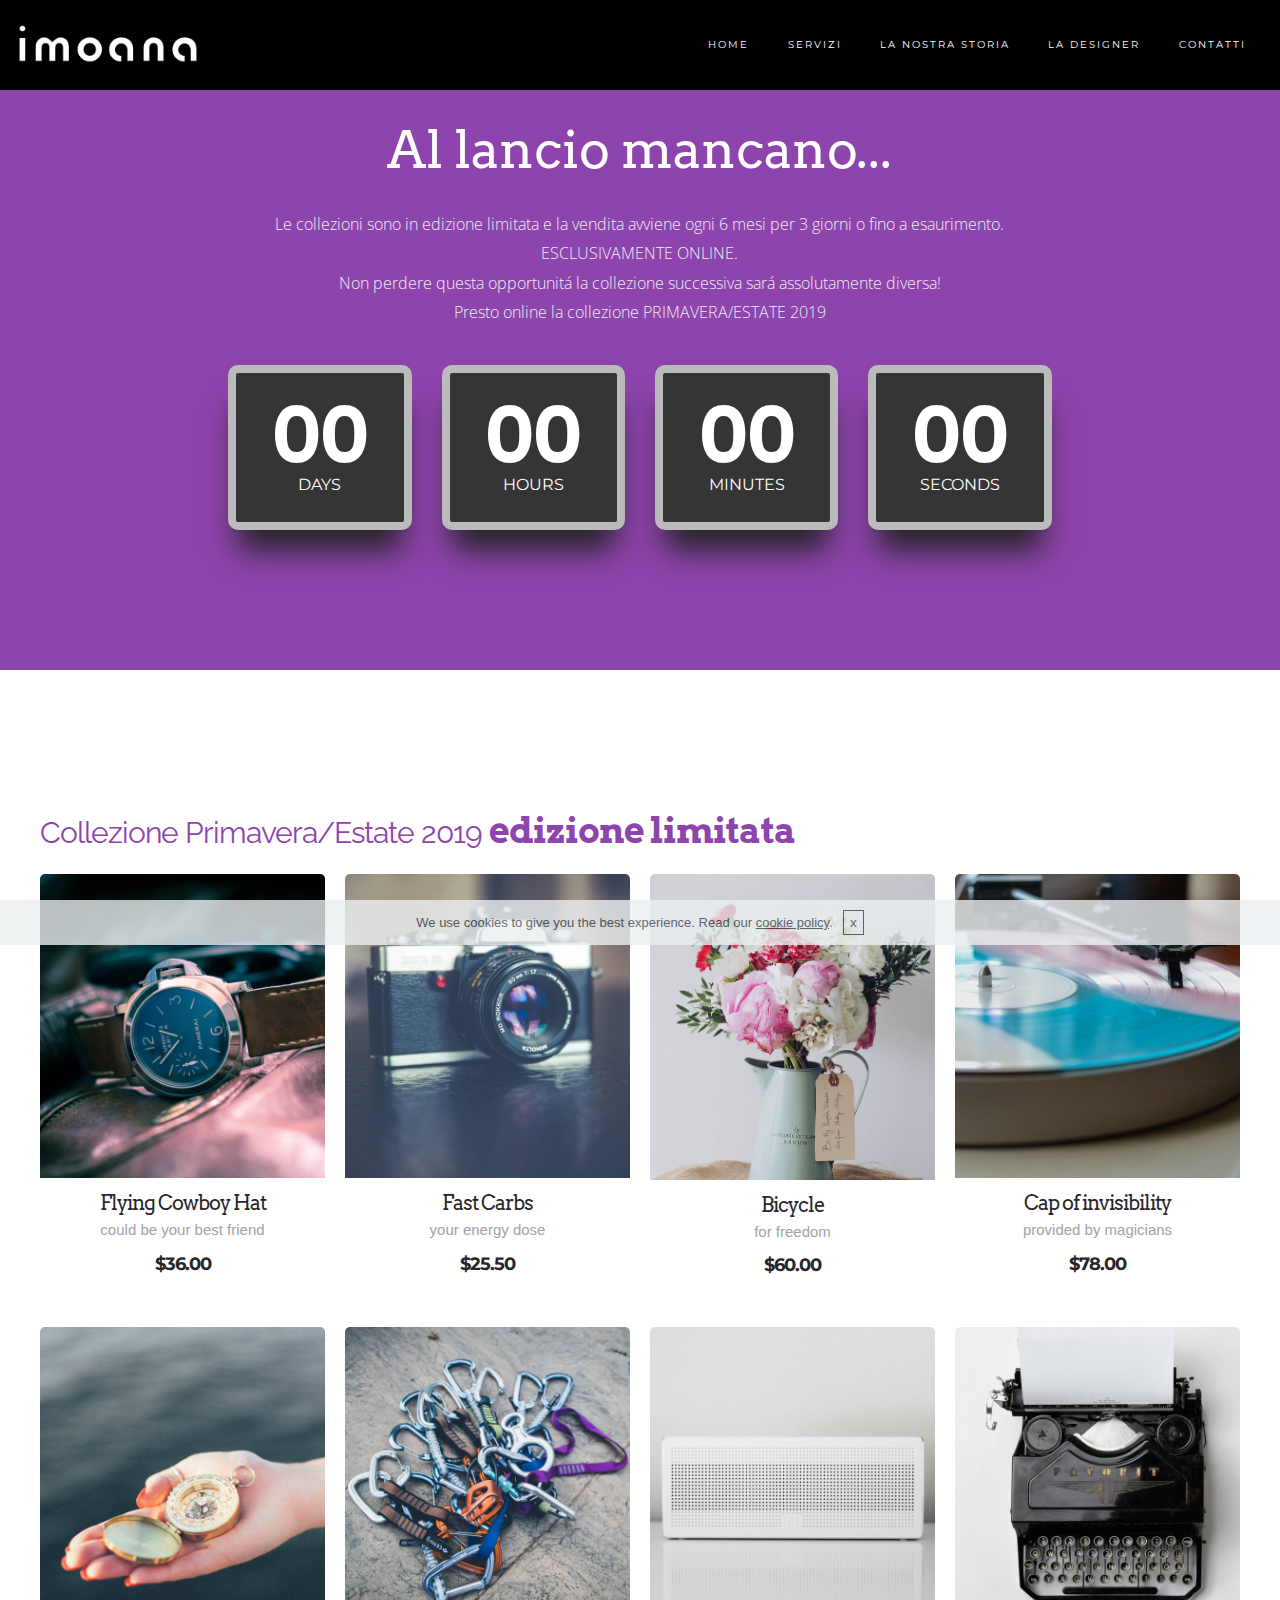
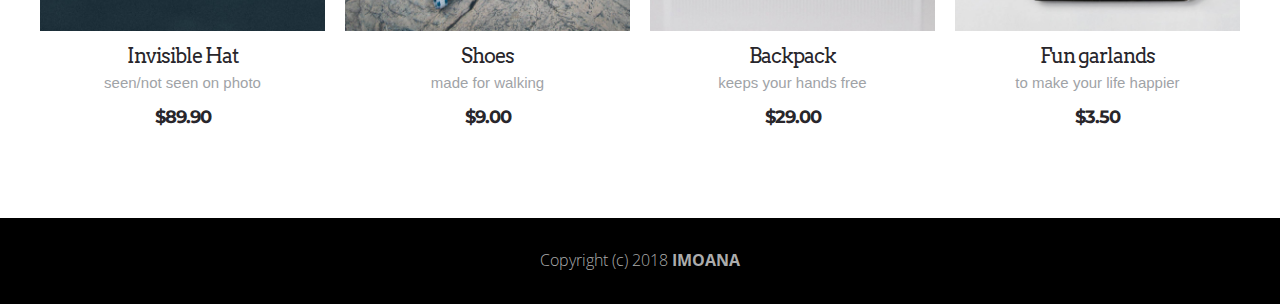
==== page1.html @ 75506bd7 "create github pages" ====
<!DOCTYPE html>
<html >
<head>
  <!-- Site made with Mobirise Website Builder v4.8.1, https://mobirise.com -->
  <meta charset="UTF-8">
  <meta http-equiv="X-UA-Compatible" content="IE=edge">
  <meta name="generator" content="Mobirise v4.8.1, mobirise.com">
  <meta name="viewport" content="width=device-width, initial-scale=1, minimum-scale=1">
  <link rel="shortcut icon" href="assets/images/19555008-1080884602012969-957214897737760657-n-128x128.png" type="image/x-icon">
  <meta name="description" content="">
  <title>Collezione</title>
  <link rel="stylesheet" href="https://fonts.googleapis.com/css?family=Montserrat:400,700">
  <link rel="stylesheet" href="https://fonts.googleapis.com/css?family=Open+Sans:400,400i,700,700i">
  <link rel="stylesheet" href="assets/et-line-font-plugin/style.css">
  <link rel="stylesheet" href="https://fonts.googleapis.com/css?family=Arvo:400,400i,700,700i">
  <link rel="stylesheet" href="assets/bootstrap-material-design-font/css/material.css">
  <link rel="stylesheet" href="assets/tether/tether.min.css">
  <link rel="stylesheet" href="assets/bootstrap/css/bootstrap.min.css">
  <link rel="stylesheet" href="assets/soundcloud-plugin/style.css">
  <link rel="stylesheet" href="assets/dropdown/css/style.css">
  <link rel="stylesheet" href="assets/colorm-icons/style.css">
  <link rel="stylesheet" href="assets/animate.css/animate.min.css">
  <link rel="stylesheet" href="assets/socicon/css/socicon.min.css">
  <link rel="stylesheet" href="assets/theme/css/style.css">
  <link rel="stylesheet" href="assets/mobirise/css/mbr-additional.css" type="text/css">
  
  
  
</head>
<body>
  <section class="menu1" id="menu-18" data-rv-view="40">

    <nav class="navbar navbar-dropdown navbar-fixed-top">
        <div class="container-fluid">

            <div class="mbr-table">
                <div class="mbr-table-cell">

                    <div class="navbar-brand">
                        <a href="index.html" class="navbar-logo"><img src="assets/images/19555008-1080884602012969-957214897737760657-n-476x128.png" alt="Mobirise"></a>
                        
                    </div>

                </div>
                <div class="mbr-table-cell">

                    <button class="navbar-toggler pull-xs-right hidden-md-up" type="button" data-toggle="collapse" data-target="#exCollapsingNavbar">
                        <span class="hamburger-icon"></span>
                    </button>

                    <ul class="nav-dropdown collapse pull-xs-right nav navbar-nav navbar-toggleable-sm" id="exCollapsingNavbar"><li class="nav-item"><a class="nav-link link" href="index.html"></a></li><li class="nav-item"><a class="nav-link link" href="index.html"></a></li><li class="nav-item"><a class="nav-link link" href="#top">HOME</a></li><li class="nav-item"><a class="nav-link link" href="index.html#features14-p">SERVIZI</a></li><li class="nav-item"><a class="nav-link link" href="index.html#features7-v">LA NOSTRA STORIA</a></li><li class="nav-item"><a class="nav-link link" href="index.html">LA DESIGNER</a></li><li class="nav-item"><a class="nav-link link" href="index.html">CONTATTI</a></li></ul>
                    <button hidden="" class="navbar-toggler navbar-close" type="button" data-toggle="collapse" data-target="#exCollapsingNavbar">
                        <span class="close-icon"></span>
                    </button>

                </div>
            </div>

        </div>
    </nav>

</section>

<section class="mbr-section countdown1 mbr-after-navbar" id="countdown1-1h" data-rv-view="37" style="background-color: rgb(142, 68, 173); padding-top: 120px; padding-bottom: 120px;">

    

    <div class="container-fluid">
        <div class="row">

            <div class="col-xs-12 col-lg-10 col-lg-offset-1">
                <h3 class="mbr-section-title display-4">Al lancio mancano...</h3>
                <p class="mbr-section-text lead">Le collezioni sono in edizione limitata e la vendita avviene ogni 6 mesi per 3 giorni o fino a esaurimento.<br>ESCLUSIVAMENTE ONLINE.<br>Non perdere questa opportunitá la collezione successiva sará assolutamente diversa!<br>Presto online la collezione PRIMAVERA/ESTATE 2019</p>
            </div>

            <div class="col-xs-12 col-lg-10 col-lg-offset-1 col-xl-8 col-xl-offset-2 text-xs-center">

                <div class="countdown" data-end="2018/09/30"></div>

            </div>

        </div>        
    </div>
</section>

<section class="mbr-gallery mbr-section shop1" id="shop1-1g" data-rv-view="44" style="background-color: rgb(255, 255, 255); padding-top: 9rem; padding-bottom: 3rem;">
    <!-- Gallery -->
    <div class="col-md-9 clearfix" style="width: 100%;">
      <h3 class="shop-title"><span style="font-weight: normal;">Collezione Primavera/Estate 2019&nbsp;</span>edizione limitata<br></h3>
      <div class="sort-buttons" style="display: none;">
          <div class="filter-by-d"><a class="btn btn-primary">Default sorting</a></div>
          <div class="filter-by-pu"><a class="btn btn-primary disableSortButton">Price: low to high</a></div>
          <div class="filter-by-pd"><a class="btn btn-primary disableSortButton">Price: high to low</a></div>
      </div>
    </div>
    <div class="col-md-12">
        <div class="col-md-9" style="width: 100%;">
          <div class="mbr-gallery-row">
                  <div>
                      <div class="shop-items">
                          <div class="mbr-gallery-item mbr-gallery-item__mobirise3" data-tags="Awesome" data-seller="true" price="36.00">
                              <div class="galleryItem" href="#lb-shop1-1g" data-slide-to="0" data-toggle="modal">
                              <div class="item_overlay"></div>
                                  <div class="img_wraper">
                                    <img src="assets/images/shop1.jpg" alt="" title="">
                                  </div>
                                  <span class="onsale" style="display: none;">SALE 50% OFF</span>
                                  <div class="sidebar_wraper">
                                      <h4 class="item-title">Flying Cowboy Hat</h4>
                                      <h5 class="item-subtitle">could be your best friend</h5>
                                      <div class="stars_wraper" style="display: none;">
                                          <img class="stars" src="assets/images/4.png" data-stars="file:///C:/Users/naomi/AppData/Local/Mobirise.com/Mobirise/naomimoda94_0040hotmail_002eit/addons/colorm/components/_images/shop/4.png" alt="" title="">
                                      </div>
                                      <div class="price-block">
                                          <span class="shop-item-price">$36.00</span>
                                      </div>
                                      <div class="card-description">Beware! It can fly away. We make no guarantees.<br><br><ul><li>Lightweight textured fabric</li> <li>Rounded v-neckline</li> <li>Pom pom trims</li> <li>Regular fit – true to size</li></ul> <br>Duis auctor hendrerit nisi, at lacinia ex vulputate quis. Suspendisse convallis iaculis tortor, quis mattis lectus rutrum a.<br><br> Product code: <strong>367DDF5p</strong></div>
                                      <div class="mbr-section-btn item-button" style="text-align: center;"><a href="https://mobirise.com/" class="btn btn-primary btn-primary-outline" style="position: relative; display: inline-block;">Buy now!</a></div>
                                  </div>
                              </div>
                          </div><div class="mbr-gallery-item mbr-gallery-item__mobirise3" data-tags="Wonderful" data-seller="false" price="25.50">
                              <div class="galleryItem" href="#lb-shop1-1g" data-slide-to="1" data-toggle="modal">
                              <div class="item_overlay"></div>
                                  <div class="img_wraper">
                                    <img src="assets/images/shop2.jpg" alt="" title="">
                                  </div>
                                  <span class="onsale" style="display: none;">SALE 50% OFF</span>
                                  <div class="sidebar_wraper">
                                      <h4 class="item-title">Fast Carbs</h4>
                                      <h5 class="item-subtitle">your energy dose</h5>
                                      <div class="stars_wraper" style="display: none;">
                                          <img class="stars" src="assets/images/2.png" data-stars="file:///C:/Users/naomi/AppData/Local/Mobirise.com/Mobirise/naomimoda94_0040hotmail_002eit/addons/colorm/components/_images/shop/2.png" alt="" title="">
                                      </div>
                                      <div class="price-block">
                                          <span class="shop-item-price">$25.50</span>
                                      </div>
                                      <div class="card-description">There are contraindications.<br><br><ul><li>Lightweight textured fabric</li> <li>Rounded v-neckline</li> <li>Pom pom trims</li> <li>Regular fit – true to size</li></ul> <br>Duis auctor hendrerit nisi, at lacinia ex vulputate quis. Suspendisse convallis iaculis tortor, quis mattis lectus rutrum a.<br><br> Product code: <strong>34567F5p</strong></div>
                                      <div class="mbr-section-btn item-button" style="text-align: center;"><a href="https://mobirise.com/" class="btn btn-primary btn-primary-outline" style="position: relative; display: inline-block;">Buy now!</a></div>
                                  </div>
                              </div>
                          </div><div class="mbr-gallery-item mbr-gallery-item__mobirise3" data-tags="Creative" data-seller="false" price="60.00">
                              <div class="galleryItem" href="#lb-shop1-1g" data-slide-to="2" data-toggle="modal">
                              <div class="item_overlay"></div>
                                  <div class="img_wraper">
                                    <img src="assets/images/shop3.jpg" alt="" title="">
                                  </div>
                                  <span class="onsale" style="display: none;">SALE 50% OFF</span>
                                  <div class="sidebar_wraper">
                                      <h4 class="item-title">Bicycle</h4>
                                      <h5 class="item-subtitle">for freedom</h5>
                                      <div class="stars_wraper" style="display: none;">
                                          <img class="stars" src="assets/images/3.png" data-stars="file:///C:/Users/naomi/AppData/Local/Mobirise.com/Mobirise/naomimoda94_0040hotmail_002eit/addons/colorm/components/_images/shop/3.png" alt="" title="">
                                      </div>
                                      <div class="price-block">
                                          <span class="shop-item-price">$60.00</span>
                                      </div>
                                      <div class="card-description">Some cool bicycle.<br><br><ul><li>Lightweight textured fabric</li> <li>Rounded v-neckline</li> <li>Pom pom trims</li> <li>Regular fit – true to size</li></ul> <br>Duis auctor hendrerit nisi, at lacinia ex vulputate quis. Suspendisse convallis iaculis tortor, quis mattis lectus rutrum a.<br><br> Product code: <strong>3476DF5p</strong></div>
                                      <div class="mbr-section-btn item-button" style="text-align: center;"><a href="https://mobirise.com/" class="btn btn-primary btn-primary-outline" style="position: relative; display: inline-block;">Buy now!</a></div>
                                  </div>
                              </div>
                          </div><div class="mbr-gallery-item mbr-gallery-item__mobirise3" data-tags="Creative" data-seller="false" price="78.00">
                              <div class="galleryItem" href="#lb-shop1-1g" data-slide-to="3" data-toggle="modal">
                              <div class="item_overlay"></div>
                                  <div class="img_wraper">
                                    <img src="assets/images/shop4.jpg" alt="" title="">
                                  </div>
                                  <span class="onsale" style="display: none;">SALE 50% OFF</span>
                                  <div class="sidebar_wraper">
                                      <h4 class="item-title">Cap of invisibility</h4>
                                      <h5 class="item-subtitle">provided by magicians</h5>
                                      <div class="stars_wraper" style="display: none;">
                                          <img class="stars" src="assets/images/5.png" data-stars="file:///C:/Users/naomi/AppData/Local/Mobirise.com/Mobirise/naomimoda94_0040hotmail_002eit/addons/colorm/components/_images/shop/5.png" alt="" title="">
                                      </div>
                                      <div class="price-block">
                                          <span class="shop-item-price">$78.00</span>
                                      </div>
                                      <div class="card-description">You should believe it works, otherwise there is no magic!<br><br><ul><li>Lightweight textured fabric</li> <li>Rounded v-neckline</li> <li>Pom pom trims</li> <li>Regular fit – true to size</li></ul> <br>Duis auctor hendrerit nisi, at lacinia ex vulputate quis. Suspendisse convallis iaculis tortor, quis mattis lectus rutrum a.<br><br> Product code: <strong>3478DF5p</strong></div>
                                      <div class="mbr-section-btn item-button" style="text-align: center;"><a href="https://mobirise.com/" class="btn btn-primary btn-primary-outline" style="position: relative; display: inline-block;">Buy now!</a></div>
                                  </div>
                              </div>
                          </div><div class="mbr-gallery-item mbr-gallery-item__mobirise3" data-tags="Creative" data-seller="true" price="89.90">
                              <div class="galleryItem" href="#lb-shop1-1g" data-slide-to="4" data-toggle="modal">
                              <div class="item_overlay"></div>
                                  <div class="img_wraper">
                                    <img src="assets/images/shop5.jpg" alt="" title="">
                                  </div>
                                  <span class="onsale" style="display: none;">SALE 50% OFF</span>
                                  <div class="sidebar_wraper">
                                      <h4 class="item-title">Invisible Hat</h4>
                                      <h5 class="item-subtitle">seen/not seen on photo</h5>
                                      <div class="stars_wraper" style="display: none;">
                                          <img class="stars" src="assets/images/3.png" data-stars="file:///C:/Users/naomi/AppData/Local/Mobirise.com/Mobirise/naomimoda94_0040hotmail_002eit/addons/colorm/components/_images/shop/3.png" alt="" title="">
                                      </div>
                                      <div class="price-block">
                                          <span class="shop-item-price">$89.90</span>
                                      </div>
                                      <div class="card-description">Has no weight! Try not to lose it.<br><br><ul><li>Lightweight textured fabric</li> <li>Rounded v-neckline</li> <li>Pom pom trims</li> <li>Regular fit – true to size</li></ul> <br>Duis auctor hendrerit nisi, at lacinia ex vulputate quis. Suspendisse convallis iaculis tortor, quis mattis lectus rutrum a.<br><br> Product code: <strong>34GFDF5p</strong></div>
                                      <div class="mbr-section-btn item-button" style="text-align: center;"><a href="https://mobirise.com/" class="btn btn-primary btn-primary-outline btn-primary-outline" style="position: relative; display: inline-block;">Buy now!</a></div>
                                  </div>
                              </div>
                          </div><div class="mbr-gallery-item mbr-gallery-item__mobirise3" data-tags="Wonderful" data-seller="false" price="9.00">
                              <div class="galleryItem" href="#lb-shop1-1g" data-slide-to="5" data-toggle="modal">
                              <div class="item_overlay"></div>
                                  <div class="img_wraper">
                                    <img src="assets/images/shop6.jpg" alt="" title="">
                                  </div>
                                  <span class="onsale" style="display: none;">SALE 50% OFF</span>
                                  <div class="sidebar_wraper">
                                      <h4 class="item-title">Shoes</h4>
                                      <h5 class="item-subtitle">made for walking</h5>
                                      <div class="stars_wraper" style="display: none;">
                                          <img class="stars" src="assets/images/1.png" data-stars="file:///C:/Users/naomi/AppData/Local/Mobirise.com/Mobirise/naomimoda94_0040hotmail_002eit/addons/colorm/components/_images/shop/1.png" alt="" title="">
                                      </div>
                                      <div class="price-block">
                                          <span class="shop-item-price">$9.00</span>
                                      </div>
                                      <div class="card-description">Casual shoes (contact us for sizing)<br><br><ul><li>Lightweight textured fabric</li> <li>Rounded v-neckline</li> <li>Pom pom trims</li> <li>Regular fit – true to size</li></ul> <br>Duis auctor hendrerit nisi, at lacinia ex vulputate quis. Suspendisse convallis iaculis tortor, quis mattis lectus rutrum a.<br><br> Product code: <strong>385DDF5p</strong></div>
                                      <div class="mbr-section-btn item-button" style="text-align: center;"><a href="https://mobirise.com/" class="btn btn-primary btn-primary-outline" style="position: relative; display: inline-block;">Buy now!</a></div>
                                  </div>
                              </div>
                          </div><div class="mbr-gallery-item mbr-gallery-item__mobirise3" data-tags="Creative" data-seller="false" price="29.00">
                              <div class="galleryItem" href="#lb-shop1-1g" data-slide-to="6" data-toggle="modal">
                              <div class="item_overlay"></div>
                                  <div class="img_wraper">
                                    <img src="assets/images/shop7.jpg" alt="" title="">
                                  </div>
                                  <span class="onsale" style="display: none;">SALE 50% OFF</span>
                                  <div class="sidebar_wraper">
                                      <h4 class="item-title">Backpack</h4>
                                      <h5 class="item-subtitle">keeps your hands free</h5>
                                      <div class="stars_wraper" style="display: none;">
                                          <img class="stars" src="assets/images/3.png" data-stars="file:///C:/Users/naomi/AppData/Local/Mobirise.com/Mobirise/naomimoda94_0040hotmail_002eit/addons/colorm/components/_images/shop/3.png" alt="" title="">
                                      </div>
                                      <div class="price-block">
                                          <span class="shop-item-price">$29.00</span>
                                      </div>
                                      <div class="card-description">Seen on photo. Check our gallery for more photos.<br><br><ul><li>Lightweight textured fabric</li> <li>Rounded v-neckline</li> <li>Pom pom trims</li> <li>Regular fit – true to size</li></ul> <br>Duis auctor hendrerit nisi, at lacinia ex vulputate quis. Suspendisse convallis iaculis tortor, quis mattis lectus rutrum a.<br><br> Product code: <strong>340DDF5p</strong></div>
                                      <div class="mbr-section-btn item-button" style="text-align: center;"><a href="https://mobirise.com/" class="btn btn-primary btn-primary-outline" style="position: relative; display: inline-block;">Buy now!</a></div>
                                  </div>
                              </div>
                          </div><div class="mbr-gallery-item mbr-gallery-item__mobirise3" data-tags="Creative" data-seller="false" price="3.50">
                              <div class="galleryItem" href="#lb-shop1-1g" data-slide-to="7" data-toggle="modal">
                              <div class="item_overlay"></div>
                                  <div class="img_wraper">
                                    <img src="assets/images/shop8.jpg" alt="" title="">
                                  </div>
                                  <span class="onsale" style="display: none;">SALE 50% OFF</span>
                                  <div class="sidebar_wraper">
                                      <h4 class="item-title">Fun garlands</h4>
                                      <h5 class="item-subtitle">to make your life happier</h5>
                                      <div class="stars_wraper" style="display: none;">
                                          <img class="stars" src="assets/images/4.png" data-stars="file:///C:/Users/naomi/AppData/Local/Mobirise.com/Mobirise/naomimoda94_0040hotmail_002eit/addons/colorm/components/_images/shop/4.png" alt="" title="">
                                      </div>
                                      <div class="price-block">
                                          <span class="shop-item-price">$3.50</span>
                                      </div>
                                      <div class="card-description">Hand-made! So they may differ.<br><br><ul><li>Lightweight textured fabric</li> <li>Rounded v-neckline</li> <li>Pom pom trims</li> <li>Regular fit – true to size</li></ul> <br>Duis auctor hendrerit nisi, at lacinia ex vulputate quis. Suspendisse convallis iaculis tortor, quis mattis lectus rutrum a.<br><br> Product code: <strong>34556F5p</strong></div>
                                      <div class="mbr-section-btn item-button" style="text-align: center;"><a href="https://mobirise.com/" class="btn btn-primary btn-primary-outline" style="position: relative; display: inline-block;">Buy now!</a></div>
                                  </div>
                              </div>
                          </div>
                      </div>
                  </div>
                  <div class="clearfix"></div>
          </div>
        </div>
        <div class="col-md-3 sidebar" style="display: none;">
            <div class="sidebar-background"></div>
                
                
                
        </div>
    </div>
    <div class="col-md-3 sidebar"></div>

    <!-- Lightbox -->
    <div class="shopItemsModal_wraper">
      <div class="shopItemsModalBg"></div>
      <div class="shopItemsModal">
          <div class="col-md-6 image-modal"></div>
          <div class="col-md-6 text-modal"></div>
          <div class="closeModal">
            <div class="close-modal-wrapper">

            </div>
          </div>
      </div>
    </div>
</section>

<footer class="mbr-small-footer mbr-section mbr-section-nopadding" id="footer2-19" data-rv-view="42" style="background-color: rgb(0, 0, 0); padding-top: 1.75rem; padding-bottom: 1.75rem;">
    
    <div class="container">
        <p class="text-xs-center lead">Copyright (c) 2018<strong> I</strong><strong>MOANA</strong></p>
    </div>
</footer>


  <script src="assets/web/assets/jquery/jquery.min.js"></script>
  <script src="assets/tether/tether.min.js"></script>
  <script src="assets/bootstrap/js/bootstrap.min.js"></script>
  <script src="assets/dropdown/js/script.min.js"></script>
  <script src="assets/smooth-scroll/smooth-scroll.js"></script>
  <script src="assets/viewport-checker/jquery.viewportchecker.js"></script>
  <script src="assets/touch-swipe/jquery.touch-swipe.min.js"></script>
  <script src="assets/cookies-alert-plugin/cookies-alert-core.js"></script>
  <script src="assets/cookies-alert-plugin/cookies-alert-script.js"></script>
  <script src="assets/countdown/jquery.countdown.min.js"></script>
  <script src="assets/theme/js/script.js"></script>
  
  
  <input name="animation" type="hidden">
  <input name="cookieData" type="hidden" data-cookie-text="We use cookies to give you the best experience. Read our <a href='privacy.html'>cookie policy</a>.">
  </body>
</html>
---- assets/et-line-font-plugin/style.css ----
@font-face {
	font-family: 'et-line';
	src:url('fonts/et-line.eot');
	src:url('fonts/et-line.eot?#iefix') format('embedded-opentype'),
		url('fonts/et-line.woff') format('woff'),
		url('fonts/et-line.ttf') format('truetype'),
		url('fonts/et-line.svg#et-line') format('svg');
	font-weight: normal;
	font-style: normal;
}

/* Use the following CSS code if you want to use data attributes for inserting your icons */
.etl-icon, [data-icon]:before {
	font-family: 'et-line';
	content: attr(data-icon);
	speak: none;
	font-weight: normal;
	font-variant: normal;
	text-transform: none;
	line-height: 1;
	-webkit-font-smoothing: antialiased;
	-moz-osx-font-smoothing: grayscale;
	display:inline-block;
}

/* Use the following CSS code if you want to have a class per icon */
/*
Instead of a list of all class selectors,
you can use the generic selector below, but it's slower:
[class*="icon-"] {
*/
.icon-mobile, .icon-laptop, .icon-desktop, .icon-tablet, .icon-phone, .icon-document, .icon-documents, .icon-search, .icon-clipboard, .icon-newspaper, .icon-notebook, .icon-book-open, .icon-browser, .icon-calendar, .icon-presentation, .icon-picture, .icon-pictures, .icon-video, .icon-camera, .icon-printer, .icon-toolbox, .icon-briefcase, .icon-wallet, .icon-gift, .icon-bargraph, .icon-grid, .icon-expand, .icon-focus, .icon-edit, .icon-adjustments, .icon-ribbon, .icon-hourglass, .icon-lock, .icon-megaphone, .icon-shield, .icon-trophy, .icon-flag, .icon-map, .icon-puzzle, .icon-basket, .icon-envelope, .icon-streetsign, .icon-telescope, .icon-gears, .icon-key, .icon-paperclip, .icon-attachment, .icon-pricetags, .icon-lightbulb, .icon-layers, .icon-pencil, .icon-tools, .icon-tools-2, .icon-scissors, .icon-paintbrush, .icon-magnifying-glass, .icon-circle-compass, .icon-linegraph, .icon-mic, .icon-strategy, .icon-beaker, .icon-caution, .icon-recycle, .icon-anchor, .icon-profile-male, .icon-profile-female, .icon-bike, .icon-wine, .icon-hotairballoon, .icon-globe, .icon-genius, .icon-map-pin, .icon-dial, .icon-chat, .icon-heart, .icon-cloud, .icon-upload, .icon-download, .icon-target, .icon-hazardous, .icon-piechart, .icon-speedometer, .icon-global, .icon-compass, .icon-lifesaver, .icon-clock, .icon-aperture, .icon-quote, .icon-scope, .icon-alarmclock, .icon-refresh, .icon-happy, .icon-sad, .icon-facebook, .icon-twitter, .icon-googleplus, .icon-rss, .icon-tumblr, .icon-linkedin, .icon-dribbble {
	font-family: 'et-line';
	speak: none;
	font-style: normal;
	font-weight: normal;
	font-variant: normal;
	text-transform: none;
	line-height: 1;
	-webkit-font-smoothing: antialiased;
	-moz-osx-font-smoothing: grayscale;
	display:inline-block;
}
.icon-mobile:before {
	content: "\e000";
}
.icon-laptop:before {
	content: "\e001";
}
.icon-desktop:before {
	content: "\e002";
}
.icon-tablet:before {
	content: "\e003";
}
.icon-phone:before {
	content: "\e004";
}
.icon-document:before {
	content: "\e005";
}
.icon-documents:before {
	content: "\e006";
}
.icon-search:before {
	content: "\e007";
}
.icon-clipboard:before {
	content: "\e008";
}
.icon-newspaper:before {
	content: "\e009";
}
.icon-notebook:before {
	content: "\e00a";
}
.icon-book-open:before {
	content: "\e00b";
}
.icon-browser:before {
	content: "\e00c";
}
.icon-calendar:before {
	content: "\e00d";
}
.icon-presentation:before {
	content: "\e00e";
}
.icon-picture:before {
	content: "\e00f";
}
.icon-pictures:before {
	content: "\e010";
}
.icon-video:before {
	content: "\e011";
}
.icon-camera:before {
	content: "\e012";
}
.icon-printer:before {
	content: "\e013";
}
.icon-toolbox:before {
	content: "\e014";
}
.icon-briefcase:before {
	content: "\e015";
}
.icon-wallet:before {
	content: "\e016";
}
.icon-gift:before {
	content: "\e017";
}
.icon-bargraph:before {
	content: "\e018";
}
.icon-grid:before {
	content: "\e019";
}
.icon-expand:before {
	content: "\e01a";
}
.icon-focus:before {
	content: "\e01b";
}
.icon-edit:before {
	content: "\e01c";
}
.icon-adjustments:before {
	content: "\e01d";
}
.icon-ribbon:before {
	content: "\e01e";
}
.icon-hourglass:before {
	content: "\e01f";
}
.icon-lock:before {
	content: "\e020";
}
.icon-megaphone:before {
	content: "\e021";
}
.icon-shield:before {
	content: "\e022";
}
.icon-trophy:before {
	content: "\e023";
}
.icon-flag:before {
	content: "\e024";
}
.icon-map:before {
	content: "\e025";
}
.icon-puzzle:before {
	content: "\e026";
}
.icon-basket:before {
	content: "\e027";
}
.icon-envelope:before {
	content: "\e028";
}
.icon-streetsign:before {
	content: "\e029";
}
.icon-telescope:before {
	content: "\e02a";
}
.icon-gears:before {
	content: "\e02b";
}
.icon-key:before {
	content: "\e02c";
}
.icon-paperclip:before {
	content: "\e02d";
}
.icon-attachment:before {
	content: "\e02e";
}
.icon-pricetags:before {
	content: "\e02f";
}
.icon-lightbulb:before {
	content: "\e030";
}
.icon-layers:before {
	content: "\e031";
}
.icon-pencil:before {
	content: "\e032";
}
.icon-tools:before {
	content: "\e033";
}
.icon-tools-2:before {
	content: "\e034";
}
.icon-scissors:before {
	content: "\e035";
}
.icon-paintbrush:before {
	content: "\e036";
}
.icon-magnifying-glass:before {
	content: "\e037";
}
.icon-circle-compass:before {
	content: "\e038";
}
.icon-linegraph:before {
	content: "\e039";
}
.icon-mic:before {
	content: "\e03a";
}
.icon-strategy:before {
	content: "\e03b";
}
.icon-beaker:before {
	content: "\e03c";
}
.icon-caution:before {
	content: "\e03d";
}
.icon-recycle:before {
	content: "\e03e";
}
.icon-anchor:before {
	content: "\e03f";
}
.icon-profile-male:before {
	content: "\e040";
}
.icon-profile-female:before {
	content: "\e041";
}
.icon-bike:before {
	content: "\e042";
}
.icon-wine:before {
	content: "\e043";
}
.icon-hotairballoon:before {
	content: "\e044";
}
.icon-globe:before {
	content: "\e045";
}
.icon-genius:before {
	content: "\e046";
}
.icon-map-pin:before {
	content: "\e047";
}
.icon-dial:before {
	content: "\e048";
}
.icon-chat:before {
	content: "\e049";
}
.icon-heart:before {
	content: "\e04a";
}
.icon-cloud:before {
	content: "\e04b";
}
.icon-upload:before {
	content: "\e04c";
}
.icon-download:before {
	content: "\e04d";
}
.icon-target:before {
	content: "\e04e";
}
.icon-hazardous:before {
	content: "\e04f";
}
.icon-piechart:before {
	content: "\e050";
}
.icon-speedometer:before {
	content: "\e051";
}
.icon-global:before {
	content: "\e052";
}
.icon-compass:before {
	content: "\e053";
}
.icon-lifesaver:before {
	content: "\e054";
}
.icon-clock:before {
	content: "\e055";
}
.icon-aperture:before {
	content: "\e056";
}
.icon-quote:before {
	content: "\e057";
}
.icon-scope:before {
	content: "\e058";
}
.icon-alarmclock:before {
	content: "\e059";
}
.icon-refresh:before {
	content: "\e05a";
}
.icon-happy:before {
	content: "\e05b";
}
.icon-sad:before {
	content: "\e05c";
}
.icon-facebook:before {
	content: "\e05d";
}
.icon-twitter:before {
	content: "\e05e";
}
.icon-googleplus:before {
	content: "\e05f";
}
.icon-rss:before {
	content: "\e060";
}
.icon-tumblr:before {
	content: "\e061";
}
.icon-linkedin:before {
	content: "\e062";
}
.icon-dribbble:before {
	content: "\e063";
}
---- assets/bootstrap-material-design-font/css/material.css ----
@font-face {
  font-family: 'Material-Design-Icons';
  src: url('../fonts/Material-Design-Icons.eot?3ocs8m');
  src: url('../fonts/Material-Design-Icons.eot?#iefix3ocs8m') format('embedded-opentype'), url('../fonts/Material-Design-Icons.woff?3ocs8m') format('woff'), url('../fonts/Material-Design-Icons.ttf?3ocs8m') format('truetype'), url('../fonts/Material-Design-Icons.svg?3ocs8m#Material-Design-Icons') format('svg');
  font-weight: normal;
  font-style: normal;
}
[class^="mdi-"],
[class*="mdi-"] {
  speak: none;
  display: inline-block;
  font-style: normal;
  font-variant:normal;
  font-weight:normal;
  /*font-size:24px;*/
  line-height:1;
  font-family:'Material-Design-Icons' !important;
  text-rendering: auto;
  
  -webkit-font-smoothing: antialiased;
  -moz-osx-font-smoothing: grayscale;
  -webkit-transform: translate(0, 0);
      -ms-transform: translate(0, 0);
          transform: translate(0, 0);
}
[class^="mdi-"]:before,
[class*="mdi-"]:before {
  display: inline-block;
  speak: none;
  text-decoration: inherit;
}
[class^="mdi-"].pull-left,
[class*="mdi-"].pull-left {
  margin-right: .3em;
}
[class^="mdi-"].pull-right,
[class*="mdi-"].pull-right {
  margin-left: .3em;
}
[class^="mdi-"].mdi-lg:before,
[class*="mdi-"].mdi-lg:before,
[class^="mdi-"].mdi-lg:after,
[class*="mdi-"].mdi-lg:after {
  font-size: 1.33333333em;
  line-height: 0.75em;
  vertical-align: -15%;
}
[class^="mdi-"].mdi-2x:before,
[class*="mdi-"].mdi-2x:before,
[class^="mdi-"].mdi-2x:after,
[class*="mdi-"].mdi-2x:after {
  font-size: 2em;
}
[class^="mdi-"].mdi-3x:before,
[class*="mdi-"].mdi-3x:before,
[class^="mdi-"].mdi-3x:after,
[class*="mdi-"].mdi-3x:after {
  font-size: 3em;
}
[class^="mdi-"].mdi-4x:before,
[class*="mdi-"].mdi-4x:before,
[class^="mdi-"].mdi-4x:after,
[class*="mdi-"].mdi-4x:after {
  font-size: 4em;
}
[class^="mdi-"].mdi-5x:before,
[class*="mdi-"].mdi-5x:before,
[class^="mdi-"].mdi-5x:after,
[class*="mdi-"].mdi-5x:after {
  font-size: 5em;
}
[class^="mdi-device-signal-cellular-"]:after,
[class^="mdi-device-battery-"]:after,
[class^="mdi-device-battery-charging-"]:after,
[class^="mdi-device-signal-cellular-connected-no-internet-"]:after,
[class^="mdi-device-signal-wifi-"]:after,
[class^="mdi-device-signal-wifi-statusbar-not-connected"]:after,
.mdi-device-network-wifi:after {
  opacity: .3;
  position: absolute;
  left: 0;
  top: 0;
  z-index: 1;
  display: inline-block;
  speak: none;
  text-decoration: inherit;
}
[class^="mdi-device-signal-cellular-"]:after {
  content: "\e758";
}
[class^="mdi-device-battery-"]:after {
  content: "\e735";
}
[class^="mdi-device-battery-charging-"]:after {
  content: "\e733";
}
[class^="mdi-device-signal-cellular-connected-no-internet-"]:after {
  content: "\e75d";
}
[class^="mdi-device-signal-wifi-"]:after,
.mdi-device-network-wifi:after {
  content: "\e765";
}
[class^="mdi-device-signal-wifi-statusbasr-not-connected"]:after {
  content: "\e8f7";
}
.mdi-device-signal-cellular-off:after,
.mdi-device-signal-cellular-null:after,
.mdi-device-signal-cellular-no-sim:after,
.mdi-device-signal-wifi-off:after,
.mdi-device-signal-wifi-4-bar:after,
.mdi-device-signal-cellular-4-bar:after,
.mdi-device-battery-alert:after,
.mdi-device-signal-cellular-connected-no-internet-4-bar:after,
.mdi-device-battery-std:after,
.mdi-device-battery-full .mdi-device-battery-unknown:after {
  content: "";
}
.mdi-fw {
  width: 1.28571429em;
  text-align: center;
}
.mdi-ul {
  padding-left: 0;
  margin-left: 2.14285714em;
  list-style-type: none;
}
.mdi-ul > li {
  position: relative;
}
.mdi-li {
  position: absolute;
  left: -2.14285714em;
  width: 2.14285714em;
  top: 0.14285714em;
  text-align: center;
}
.mdi-li.mdi-lg {
  left: -1.85714286em;
}
.mdi-border {
  padding: .2em .25em .15em;
  border: solid 0.08em #eeeeee;
  border-radius: .1em;
}
.mdi-spin {
  -webkit-animation: mdi-spin 2s infinite linear;
  animation: mdi-spin 2s infinite linear;
  -webkit-transform-origin: 50% 50%;
  -ms-transform-origin: 50% 50%;
      transform-origin: 50% 50%;
}
.mdi-pulse {
  -webkit-animation: mdi-spin 1s steps(8) infinite;
  animation: mdi-spin 1s steps(8) infinite;
  -webkit-transform-origin: 50% 50%;
  -ms-transform-origin: 50% 50%;
      transform-origin: 50% 50%;
}
@-webkit-keyframes mdi-spin {
  0% {
    -webkit-transform: rotate(0deg);
    transform: rotate(0deg);
  }
  100% {
    -webkit-transform: rotate(359deg);
    transform: rotate(359deg);
  }
}
@keyframes mdi-spin {
  0% {
    -webkit-transform: rotate(0deg);
    transform: rotate(0deg);
  }
  100% {
    -webkit-transform: rotate(359deg);
    transform: rotate(359deg);
  }
}
.mdi-rotate-90 {
  filter: progid:DXImageTransform.Microsoft.BasicImage(rotation=1);
  -webkit-transform: rotate(90deg);
  -ms-transform: rotate(90deg);
  transform: rotate(90deg);
}
.mdi-rotate-180 {
  filter: progid:DXImageTransform.Microsoft.BasicImage(rotation=2);
  -webkit-transform: rotate(180deg);
  -ms-transform: rotate(180deg);
  transform: rotate(180deg);
}
.mdi-rotate-270 {
  filter: progid:DXImageTransform.Microsoft.BasicImage(rotation=3);
  -webkit-transform: rotate(270deg);
  -ms-transform: rotate(270deg);
  transform: rotate(270deg);
}
.mdi-flip-horizontal {
  filter: progid:DXImageTransform.Microsoft.BasicImage(rotation=0, mirror=1);
  -webkit-transform: scale(-1, 1);
  -ms-transform: scale(-1, 1);
  transform: scale(-1, 1);
}
.mdi-flip-vertical {
  filter: progid:DXImageTransform.Microsoft.BasicImage(rotation=2, mirror=1);
  -webkit-transform: scale(1, -1);
  -ms-transform: scale(1, -1);
  transform: scale(1, -1);
}
:root .mdi-rotate-90,
:root .mdi-rotate-180,
:root .mdi-rotate-270,
:root .mdi-flip-horizontal,
:root .mdi-flip-vertical {
  -webkit-filter: none;
          filter: none;
}
.mdi-stack {
  position: relative;
  display: inline-block;
  width: 2em;
  height: 2em;
  line-height: 2em;
  vertical-align: middle;
}
.mdi-stack-1x,
.mdi-stack-2x {
  position: absolute;
  left: 0;
  width: 100%;
  text-align: center;
}
.mdi-stack-1x {
  line-height: inherit;
}
.mdi-stack-2x {
  font-size: 2em;
}
.mdi-inverse {
  color: #ffffff;
}
/* Start Icons */
.mdi-action-3d-rotation:before {
  content: "\e600";
}
.mdi-action-accessibility:before {
  content: "\e601";
}
.mdi-action-account-balance-wallet:before {
  content: "\e602";
}
.mdi-action-account-balance:before {
  content: "\e603";
}
.mdi-action-account-box:before {
  content: "\e604";
}
.mdi-action-account-child:before {
  content: "\e605";
}
.mdi-action-account-circle:before {
  content: "\e606";
}
.mdi-action-add-shopping-cart:before {
  content: "\e607";
}
.mdi-action-alarm-add:before {
  content: "\e608";
}
.mdi-action-alarm-off:before {
  content: "\e609";
}
.mdi-action-alarm-on:before {
  content: "\e60a";
}
.mdi-action-alarm:before {
  content: "\e60b";
}
.mdi-action-android:before {
  content: "\e60c";
}
.mdi-action-announcement:before {
  content: "\e60d";
}
.mdi-action-aspect-ratio:before {
  content: "\e60e";
}
.mdi-action-assessment:before {
  content: "\e60f";
}
.mdi-action-assignment-ind:before {
  content: "\e610";
}
.mdi-action-assignment-late:before {
  content: "\e611";
}
.mdi-action-assignment-return:before {
  content: "\e612";
}
.mdi-action-assignment-returned:before {
  content: "\e613";
}
.mdi-action-assignment-turned-in:before {
  content: "\e614";
}
.mdi-action-assignment:before {
  content: "\e615";
}
.mdi-action-autorenew:before {
  content: "\e616";
}
.mdi-action-backup:before {
  content: "\e617";
}
.mdi-action-book:before {
  content: "\e618";
}
.mdi-action-bookmark-outline:before {
  content: "\e619";
}
.mdi-action-bookmark:before {
  content: "\e61a";
}
.mdi-action-bug-report:before {
  content: "\e61b";
}
.mdi-action-cached:before {
  content: "\e61c";
}
.mdi-action-check-circle:before {
  content: "\e61d";
}
.mdi-action-class:before {
  content: "\e61e";
}
.mdi-action-credit-card:before {
  content: "\e61f";
}
.mdi-action-dashboard:before {
  content: "\e620";
}
.mdi-action-delete:before {
  content: "\e621";
}
.mdi-action-description:before {
  content: "\e622";
}
.mdi-action-dns:before {
  content: "\e623";
}
.mdi-action-done-all:before {
  content: "\e624";
}
.mdi-action-done:before {
  content: "\e625";
}
.mdi-action-event:before {
  content: "\e626";
}
.mdi-action-exit-to-app:before {
  content: "\e627";
}
.mdi-action-explore:before {
  content: "\e628";
}
.mdi-action-extension:before {
  content: "\e629";
}
.mdi-action-face-unlock:before {
  content: "\e62a";
}
.mdi-action-favorite-outline:before {
  content: "\e62b";
}
.mdi-action-favorite:before {
  content: "\e62c";
}
.mdi-action-find-in-page:before {
  content: "\e62d";
}
.mdi-action-find-replace:before {
  content: "\e62e";
}
.mdi-action-flip-to-back:before {
  content: "\e62f";
}
.mdi-action-flip-to-front:before {
  content: "\e630";
}
.mdi-action-get-app:before {
  content: "\e631";
}
.mdi-action-grade:before {
  content: "\e632";
}
.mdi-action-group-work:before {
  content: "\e633";
}
.mdi-action-help:before {
  content: "\e634";
}
.mdi-action-highlight-remove:before {
  content: "\e635";
}
.mdi-action-history:before {
  content: "\e636";
}
.mdi-action-home:before {
  content: "\e637";
}
.mdi-action-https:before {
  content: "\e638";
}
.mdi-action-info-outline:before {
  content: "\e639";
}
.mdi-action-info:before {
  content: "\e63a";
}
.mdi-action-input:before {
  content: "\e63b";
}
.mdi-action-invert-colors:before {
  content: "\e63c";
}
.mdi-action-label-outline:before {
  content: "\e63d";
}
.mdi-action-label:before {
  content: "\e63e";
}
.mdi-action-language:before {
  content: "\e63f";
}
.mdi-action-launch:before {
  content: "\e640";
}
.mdi-action-list:before {
  content: "\e641";
}
.mdi-action-lock-open:before {
  content: "\e642";
}
.mdi-action-lock-outline:before {
  content: "\e643";
}
.mdi-action-lock:before {
  content: "\e644";
}
.mdi-action-loyalty:before {
  content: "\e645";
}
.mdi-action-markunread-mailbox:before {
  content: "\e646";
}
.mdi-action-note-add:before {
  content: "\e647";
}
.mdi-action-open-in-browser:before {
  content: "\e648";
}
.mdi-action-open-in-new:before {
  content: "\e649";
}
.mdi-action-open-with:before {
  content: "\e64a";
}
.mdi-action-pageview:before {
  content: "\e64b";
}
.mdi-action-payment:before {
  content: "\e64c";
}
.mdi-action-perm-camera-mic:before {
  content: "\e64d";
}
.mdi-action-perm-contact-cal:before {
  content: "\e64e";
}
.mdi-action-perm-data-setting:before {
  content: "\e64f";
}
.mdi-action-perm-device-info:before {
  content: "\e650";
}
.mdi-action-perm-identity:before {
  content: "\e651";
}
.mdi-action-perm-media:before {
  content: "\e652";
}
.mdi-action-perm-phone-msg:before {
  content: "\e653";
}
.mdi-action-perm-scan-wifi:before {
  content: "\e654";
}
.mdi-action-picture-in-picture:before {
  content: "\e655";
}
.mdi-action-polymer:before {
  content: "\e656";
}
.mdi-action-print:before {
  content: "\e657";
}
.mdi-action-query-builder:before {
  content: "\e658";
}
.mdi-action-question-answer:before {
  content: "\e659";
}
.mdi-action-receipt:before {
  content: "\e65a";
}
.mdi-action-redeem:before {
  content: "\e65b";
}
.mdi-action-reorder:before {
  content: "\e65c";
}
.mdi-action-report-problem:before {
  content: "\e65d";
}
.mdi-action-restore:before {
  content: "\e65e";
}
.mdi-action-room:before {
  content: "\e65f";
}
.mdi-action-schedule:before {
  content: "\e660";
}
.mdi-action-search:before {
  content: "\e661";
}
.mdi-action-settings-applications:before {
  content: "\e662";
}
.mdi-action-settings-backup-restore:before {
  content: "\e663";
}
.mdi-action-settings-bluetooth:before {
  content: "\e664";
}
.mdi-action-settings-cell:before {
  content: "\e665";
}
.mdi-action-settings-display:before {
  content: "\e666";
}
.mdi-action-settings-ethernet:before {
  content: "\e667";
}
.mdi-action-settings-input-antenna:before {
  content: "\e668";
}
.mdi-action-settings-input-component:before {
  content: "\e669";
}
.mdi-action-settings-input-composite:before {
  content: "\e66a";
}
.mdi-action-settings-input-hdmi:before {
  content: "\e66b";
}
.mdi-action-settings-input-svideo:before {
  content: "\e66c";
}
.mdi-action-settings-overscan:before {
  content: "\e66d";
}
.mdi-action-settings-phone:before {
  content: "\e66e";
}
.mdi-action-settings-power:before {
  content: "\e66f";
}
.mdi-action-settings-remote:before {
  content: "\e670";
}
.mdi-action-settings-voice:before {
  content: "\e671";
}
.mdi-action-settings:before {
  content: "\e672";
}
.mdi-action-shop-two:before {
  content: "\e673";
}
.mdi-action-shop:before {
  content: "\e674";
}
.mdi-action-shopping-basket:before {
  content: "\e675";
}
.mdi-action-shopping-cart:before {
  content: "\e676";
}
.mdi-action-speaker-notes:before {
  content: "\e677";
}
.mdi-action-spellcheck:before {
  content: "\e678";
}
.mdi-action-star-rate:before {
  content: "\e679";
}
.mdi-action-stars:before {
  content: "\e67a";
}
.mdi-action-store:before {
  content: "\e67b";
}
.mdi-action-subject:before {
  content: "\e67c";
}
.mdi-action-supervisor-account:before {
  content: "\e67d";
}
.mdi-action-swap-horiz:before {
  content: "\e67e";
}
.mdi-action-swap-vert-circle:before {
  content: "\e67f";
}
.mdi-action-swap-vert:before {
  content: "\e680";
}
.mdi-action-system-update-tv:before {
  content: "\e681";
}
.mdi-action-tab-unselected:before {
  content: "\e682";
}
.mdi-action-tab:before {
  content: "\e683";
}
.mdi-action-theaters:before {
  content: "\e684";
}
.mdi-action-thumb-down:before {
  content: "\e685";
}
.mdi-action-thumb-up:before {
  content: "\e686";
}
.mdi-action-thumbs-up-down:before {
  content: "\e687";
}
.mdi-action-toc:before {
  content: "\e688";
}
.mdi-action-today:before {
  content: "\e689";
}
.mdi-action-track-changes:before {
  content: "\e68a";
}
.mdi-action-translate:before {
  content: "\e68b";
}
.mdi-action-trending-down:before {
  content: "\e68c";
}
.mdi-action-trending-neutral:before {
  content: "\e68d";
}
.mdi-action-trending-up:before {
  content: "\e68e";
}
.mdi-action-turned-in-not:before {
  content: "\e68f";
}
.mdi-action-turned-in:before {
  content: "\e690";
}
.mdi-action-verified-user:before {
  content: "\e691";
}
.mdi-action-view-agenda:before {
  content: "\e692";
}
.mdi-action-view-array:before {
  content: "\e693";
}
.mdi-action-view-carousel:before {
  content: "\e694";
}
.mdi-action-view-column:before {
  content: "\e695";
}
.mdi-action-view-day:before {
  content: "\e696";
}
.mdi-action-view-headline:before {
  content: "\e697";
}
.mdi-action-view-list:before {
  content: "\e698";
}
.mdi-action-view-module:before {
  content: "\e699";
}
.mdi-action-view-quilt:before {
  content: "\e69a";
}
.mdi-action-view-stream:before {
  content: "\e69b";
}
.mdi-action-view-week:before {
  content: "\e69c";
}
.mdi-action-visibility-off:before {
  content: "\e69d";
}
.mdi-action-visibility:before {
  content: "\e69e";
}
.mdi-action-wallet-giftcard:before {
  content: "\e69f";
}
.mdi-action-wallet-membership:before {
  content: "\e6a0";
}
.mdi-action-wallet-travel:before {
  content: "\e6a1";
}
.mdi-action-work:before {
  content: "\e6a2";
}
.mdi-alert-error:before {
  content: "\e6a3";
}
.mdi-alert-warning:before {
  content: "\e6a4";
}
.mdi-av-album:before {
  content: "\e6a5";
}
.mdi-av-closed-caption:before {
  content: "\e6a6";
}
.mdi-av-equalizer:before {
  content: "\e6a7";
}
.mdi-av-explicit:before {
  content: "\e6a8";
}
.mdi-av-fast-forward:before {
  content: "\e6a9";
}
.mdi-av-fast-rewind:before {
  content: "\e6aa";
}
.mdi-av-games:before {
  content: "\e6ab";
}
.mdi-av-hearing:before {
  content: "\e6ac";
}
.mdi-av-high-quality:before {
  content: "\e6ad";
}
.mdi-av-loop:before {
  content: "\e6ae";
}
.mdi-av-mic-none:before {
  content: "\e6af";
}
.mdi-av-mic-off:before {
  content: "\e6b0";
}
.mdi-av-mic:before {
  content: "\e6b1";
}
.mdi-av-movie:before {
  content: "\e6b2";
}
.mdi-av-my-library-add:before {
  content: "\e6b3";
}
.mdi-av-my-library-books:before {
  content: "\e6b4";
}
.mdi-av-my-library-music:before {
  content: "\e6b5";
}
.mdi-av-new-releases:before {
  content: "\e6b6";
}
.mdi-av-not-interested:before {
  content: "\e6b7";
}
.mdi-av-pause-circle-fill:before {
  content: "\e6b8";
}
.mdi-av-pause-circle-outline:before {
  content: "\e6b9";
}
.mdi-av-pause:before {
  content: "\e6ba";
}
.mdi-av-play-arrow:before {
  content: "\e6bb";
}
.mdi-av-play-circle-fill:before {
  content: "\e6bc";
}
.mdi-av-play-circle-outline:before {
  content: "\e6bd";
}
.mdi-av-play-shopping-bag:before {
  content: "\e6be";
}
.mdi-av-playlist-add:before {
  content: "\e6bf";
}
.mdi-av-queue-music:before {
  content: "\e6c0";
}
.mdi-av-queue:before {
  content: "\e6c1";
}
.mdi-av-radio:before {
  content: "\e6c2";
}
.mdi-av-recent-actors:before {
  content: "\e6c3";
}
.mdi-av-repeat-one:before {
  content: "\e6c4";
}
.mdi-av-repeat:before {
  content: "\e6c5";
}
.mdi-av-replay:before {
  content: "\e6c6";
}
.mdi-av-shuffle:before {
  content: "\e6c7";
}
.mdi-av-skip-next:before {
  content: "\e6c8";
}
.mdi-av-skip-previous:before {
  content: "\e6c9";
}
.mdi-av-snooze:before {
  content: "\e6ca";
}
.mdi-av-stop:before {
  content: "\e6cb";
}
.mdi-av-subtitles:before {
  content: "\e6cc";
}
.mdi-av-surround-sound:before {
  content: "\e6cd";
}
.mdi-av-timer:before {
  content: "\e6ce";
}
.mdi-av-video-collection:before {
  content: "\e6cf";
}
.mdi-av-videocam-off:before {
  content: "\e6d0";
}
.mdi-av-videocam:before {
  content: "\e6d1";
}
.mdi-av-volume-down:before {
  content: "\e6d2";
}
.mdi-av-volume-mute:before {
  content: "\e6d3";
}
.mdi-av-volume-off:before {
  content: "\e6d4";
}
.mdi-av-volume-up:before {
  content: "\e6d5";
}
.mdi-av-web:before {
  content: "\e6d6";
}
.mdi-communication-business:before {
  content: "\e6d7";
}
.mdi-communication-call-end:before {
  content: "\e6d8";
}
.mdi-communication-call-made:before {
  content: "\e6d9";
}
.mdi-communication-call-merge:before {
  content: "\e6da";
}
.mdi-communication-call-missed:before {
  content: "\e6db";
}
.mdi-communication-call-received:before {
  content: "\e6dc";
}
.mdi-communication-call-split:before {
  content: "\e6dd";
}
.mdi-communication-call:before {
  content: "\e6de";
}
.mdi-communication-chat:before {
  content: "\e6df";
}
.mdi-communication-clear-all:before {
  content: "\e6e0";
}
.mdi-communication-comment:before {
  content: "\e6e1";
}
.mdi-communication-contacts:before {
  content: "\e6e2";
}
.mdi-communication-dialer-sip:before {
  content: "\e6e3";
}
.mdi-communication-dialpad:before {
  content: "\e6e4";
}
.mdi-communication-dnd-on:before {
  content: "\e6e5";
}
.mdi-communication-email:before {
  content: "\e6e6";
}
.mdi-communication-forum:before {
  content: "\e6e7";
}
.mdi-communication-import-export:before {
  content: "\e6e8";
}
.mdi-communication-invert-colors-off:before {
  content: "\e6e9";
}
.mdi-communication-invert-colors-on:before {
  content: "\e6ea";
}
.mdi-communication-live-help:before {
  content: "\e6eb";
}
.mdi-communication-location-off:before {
  content: "\e6ec";
}
.mdi-communication-location-on:before {
  content: "\e6ed";
}
.mdi-communication-message:before {
  content: "\e6ee";
}
.mdi-communication-messenger:before {
  content: "\e6ef";
}
.mdi-communication-no-sim:before {
  content: "\e6f0";
}
.mdi-communication-phone:before {
  content: "\e6f1";
}
.mdi-communication-portable-wifi-off:before {
  content: "\e6f2";
}
.mdi-communication-quick-contacts-dialer:before {
  content: "\e6f3";
}
.mdi-communication-quick-contacts-mail:before {
  content: "\e6f4";
}
.mdi-communication-ring-volume:before {
  content: "\e6f5";
}
.mdi-communication-stay-current-landscape:before {
  content: "\e6f6";
}
.mdi-communication-stay-current-portrait:before {
  content: "\e6f7";
}
.mdi-communication-stay-primary-landscape:before {
  content: "\e6f8";
}
.mdi-communication-stay-primary-portrait:before {
  content: "\e6f9";
}
.mdi-communication-swap-calls:before {
  content: "\e6fa";
}
.mdi-communication-textsms:before {
  content: "\e6fb";
}
.mdi-communication-voicemail:before {
  content: "\e6fc";
}
.mdi-communication-vpn-key:before {
  content: "\e6fd";
}
.mdi-content-add-box:before {
  content: "\e6fe";
}
.mdi-content-add-circle-outline:before {
  content: "\e6ff";
}
.mdi-content-add-circle:before {
  content: "\e700";
}
.mdi-content-add:before {
  content: "\e701";
}
.mdi-content-archive:before {
  content: "\e702";
}
.mdi-content-backspace:before {
  content: "\e703";
}
.mdi-content-block:before {
  content: "\e704";
}
.mdi-content-clear:before {
  content: "\e705";
}
.mdi-content-content-copy:before {
  content: "\e706";
}
.mdi-content-content-cut:before {
  content: "\e707";
}
.mdi-content-content-paste:before {
  content: "\e708";
}
.mdi-content-create:before {
  content: "\e709";
}
.mdi-content-drafts:before {
  content: "\e70a";
}
.mdi-content-filter-list:before {
  content: "\e70b";
}
.mdi-content-flag:before {
  content: "\e70c";
}
.mdi-content-forward:before {
  content: "\e70d";
}
.mdi-content-gesture:before {
  content: "\e70e";
}
.mdi-content-inbox:before {
  content: "\e70f";
}
.mdi-content-link:before {
  content: "\e710";
}
.mdi-content-mail:before {
  content: "\e711";
}
.mdi-content-markunread:before {
  content: "\e712";
}
.mdi-content-redo:before {
  content: "\e713";
}
.mdi-content-remove-circle-outline:before {
  content: "\e714";
}
.mdi-content-remove-circle:before {
  content: "\e715";
}
.mdi-content-remove:before {
  content: "\e716";
}
.mdi-content-reply-all:before {
  content: "\e717";
}
.mdi-content-reply:before {
  content: "\e718";
}
.mdi-content-report:before {
  content: "\e719";
}
.mdi-content-save:before {
  content: "\e71a";
}
.mdi-content-select-all:before {
  content: "\e71b";
}
.mdi-content-send:before {
  content: "\e71c";
}
.mdi-content-sort:before {
  content: "\e71d";
}
.mdi-content-text-format:before {
  content: "\e71e";
}
.mdi-content-undo:before {
  content: "\e71f";
}
.mdi-editor-attach-file:before {
  content: "\e776";
}
.mdi-editor-attach-money:before {
  content: "\e777";
}
.mdi-editor-border-all:before {
  content: "\e778";
}
.mdi-editor-border-bottom:before {
  content: "\e779";
}
.mdi-editor-border-clear:before {
  content: "\e77a";
}
.mdi-editor-border-color:before {
  content: "\e77b";
}
.mdi-editor-border-horizontal:before {
  content: "\e77c";
}
.mdi-editor-border-inner:before {
  content: "\e77d";
}
.mdi-editor-border-left:before {
  content: "\e77e";
}
.mdi-editor-border-outer:before {
  content: "\e77f";
}
.mdi-editor-border-right:before {
  content: "\e780";
}
.mdi-editor-border-style:before {
  content: "\e781";
}
.mdi-editor-border-top:before {
  content: "\e782";
}
.mdi-editor-border-vertical:before {
  content: "\e783";
}
.mdi-editor-format-align-center:before {
  content: "\e784";
}
.mdi-editor-format-align-justify:before {
  content: "\e785";
}
.mdi-editor-format-align-left:before {
  content: "\e786";
}
.mdi-editor-format-align-right:before {
  content: "\e787";
}
.mdi-editor-format-bold:before {
  content: "\e788";
}
.mdi-editor-format-clear:before {
  content: "\e789";
}
.mdi-editor-format-color-fill:before {
  content: "\e78a";
}
.mdi-editor-format-color-reset:before {
  content: "\e78b";
}
.mdi-editor-format-color-text:before {
  content: "\e78c";
}
.mdi-editor-format-indent-decrease:before {
  content: "\e78d";
}
.mdi-editor-format-indent-increase:before {
  content: "\e78e";
}
.mdi-editor-format-italic:before {
  content: "\e78f";
}
.mdi-editor-format-line-spacing:before {
  content: "\e790";
}
.mdi-editor-format-list-bulleted:before {
  content: "\e791";
}
.mdi-editor-format-list-numbered:before {
  content: "\e792";
}
.mdi-editor-format-paint:before {
  content: "\e793";
}
.mdi-editor-format-quote:before {
  content: "\e794";
}
.mdi-editor-format-size:before {
  content: "\e795";
}
.mdi-editor-format-strikethrough:before {
  content: "\e796";
}
.mdi-editor-format-textdirection-l-to-r:before {
  content: "\e797";
}
.mdi-editor-format-textdirection-r-to-l:before {
  content: "\e798";
}
.mdi-editor-format-underline:before {
  content: "\e799";
}
.mdi-editor-functions:before {
  content: "\e79a";
}
.mdi-editor-insert-chart:before {
  content: "\e79b";
}
.mdi-editor-insert-comment:before {
  content: "\e79c";
}
.mdi-editor-insert-drive-file:before {
  content: "\e79d";
}
.mdi-editor-insert-emoticon:before {
  content: "\e79e";
}
.mdi-editor-insert-invitation:before {
  content: "\e79f";
}
.mdi-editor-insert-link:before {
  content: "\e7a0";
}
.mdi-editor-insert-photo:before {
  content: "\e7a1";
}
.mdi-editor-merge-type:before {
  content: "\e7a2";
}
.mdi-editor-mode-comment:before {
  content: "\e7a3";
}
.mdi-editor-mode-edit:before {
  content: "\e7a4";
}
.mdi-editor-publish:before {
  content: "\e7a5";
}
.mdi-editor-vertical-align-bottom:before {
  content: "\e7a6";
}
.mdi-editor-vertical-align-center:before {
  content: "\e7a7";
}
.mdi-editor-vertical-align-top:before {
  content: "\e7a8";
}
.mdi-editor-wrap-text:before {
  content: "\e7a9";
}
.mdi-file-attachment:before {
  content: "\e7aa";
}
.mdi-file-cloud-circle:before {
  content: "\e7ab";
}
.mdi-file-cloud-done:before {
  content: "\e7ac";
}
.mdi-file-cloud-download:before {
  content: "\e7ad";
}
.mdi-file-cloud-off:before {
  content: "\e7ae";
}
.mdi-file-cloud-queue:before {
  content: "\e7af";
}
.mdi-file-cloud-upload:before {
  content: "\e7b0";
}
.mdi-file-cloud:before {
  content: "\e7b1";
}
.mdi-file-file-download:before {
  content: "\e7b2";
}
.mdi-file-file-upload:before {
  content: "\e7b3";
}
.mdi-file-folder-open:before {
  content: "\e7b4";
}
.mdi-file-folder-shared:before {
  content: "\e7b5";
}
.mdi-file-folder:before {
  content: "\e7b6";
}
.mdi-device-access-alarm:before {
  content: "\e720";
}
.mdi-device-access-alarms:before {
  content: "\e721";
}
.mdi-device-access-time:before {
  content: "\e722";
}
.mdi-device-add-alarm:before {
  content: "\e723";
}
.mdi-device-airplanemode-off:before {
  content: "\e724";
}
.mdi-device-airplanemode-on:before {
  content: "\e725";
}
.mdi-device-battery-20:before {
  content: "\e726";
}
.mdi-device-battery-30:before {
  content: "\e727";
}
.mdi-device-battery-50:before {
  content: "\e728";
}
.mdi-device-battery-60:before {
  content: "\e729";
}
.mdi-device-battery-80:before {
  content: "\e72a";
}
.mdi-device-battery-90:before {
  content: "\e72b";
}
.mdi-device-battery-alert:before {
  content: "\e72c";
}
.mdi-device-battery-charging-20:before {
  content: "\e72d";
}
.mdi-device-battery-charging-30:before {
  content: "\e72e";
}
.mdi-device-battery-charging-50:before {
  content: "\e72f";
}
.mdi-device-battery-charging-60:before {
  content: "\e730";
}
.mdi-device-battery-charging-80:before {
  content: "\e731";
}
.mdi-device-battery-charging-90:before {
  content: "\e732";
}
.mdi-device-battery-charging-full:before {
  content: "\e733";
}
.mdi-device-battery-full:before {
  content: "\e734";
}
.mdi-device-battery-std:before {
  content: "\e735";
}
.mdi-device-battery-unknown:before {
  content: "\e736";
}
.mdi-device-bluetooth-connected:before {
  content: "\e737";
}
.mdi-device-bluetooth-disabled:before {
  content: "\e738";
}
.mdi-device-bluetooth-searching:before {
  content: "\e739";
}
.mdi-device-bluetooth:before {
  content: "\e73a";
}
.mdi-device-brightness-auto:before {
  content: "\e73b";
}
.mdi-device-brightness-high:before {
  content: "\e73c";
}
.mdi-device-brightness-low:before {
  content: "\e73d";
}
.mdi-device-brightness-medium:before {
  content: "\e73e";
}
.mdi-device-data-usage:before {
  content: "\e73f";
}
.mdi-device-developer-mode:before {
  content: "\e740";
}
.mdi-device-devices:before {
  content: "\e741";
}
.mdi-device-dvr:before {
  content: "\e742";
}
.mdi-device-gps-fixed:before {
  content: "\e743";
}
.mdi-device-gps-not-fixed:before {
  content: "\e744";
}
.mdi-device-gps-off:before {
  content: "\e745";
}
.mdi-device-location-disabled:before {
  content: "\e746";
}
.mdi-device-location-searching:before {
  content: "\e747";
}
.mdi-device-multitrack-audio:before {
  content: "\e748";
}
.mdi-device-network-cell:before {
  content: "\e749";
}
.mdi-device-network-wifi:before {
  content: "\e74a";
}
.mdi-device-nfc:before {
  content: "\e74b";
}
.mdi-device-now-wallpaper:before {
  content: "\e74c";
}
.mdi-device-now-widgets:before {
  content: "\e74d";
}
.mdi-device-screen-lock-landscape:before {
  content: "\e74e";
}
.mdi-device-screen-lock-portrait:before {
  content: "\e74f";
}
.mdi-device-screen-lock-rotation:before {
  content: "\e750";
}
.mdi-device-screen-rotation:before {
  content: "\e751";
}
.mdi-device-sd-storage:before {
  content: "\e752";
}
.mdi-device-settings-system-daydream:before {
  content: "\e753";
}
.mdi-device-signal-cellular-0-bar:before {
  content: "\e754";
}
.mdi-device-signal-cellular-1-bar:before {
  content: "\e755";
}
.mdi-device-signal-cellular-2-bar:before {
  content: "\e756";
}
.mdi-device-signal-cellular-3-bar:before {
  content: "\e757";
}
.mdi-device-signal-cellular-4-bar:before {
  content: "\e758";
}
.mdi-signal-wifi-statusbar-connected-no-internet-after:before {
  content: "\e8f6";
}
.mdi-device-signal-cellular-connected-no-internet-0-bar:before {
  content: "\e759";
}
.mdi-device-signal-cellular-connected-no-internet-1-bar:before {
  content: "\e75a";
}
.mdi-device-signal-cellular-connected-no-internet-2-bar:before {
  content: "\e75b";
}
.mdi-device-signal-cellular-connected-no-internet-3-bar:before {
  content: "\e75c";
}
.mdi-device-signal-cellular-connected-no-internet-4-bar:before {
  content: "\e75d";
}
.mdi-device-signal-cellular-no-sim:before {
  content: "\e75e";
}
.mdi-device-signal-cellular-null:before {
  content: "\e75f";
}
.mdi-device-signal-cellular-off:before {
  content: "\e760";
}
.mdi-device-signal-wifi-0-bar:before {
  content: "\e761";
}
.mdi-device-signal-wifi-1-bar:before {
  content: "\e762";
}
.mdi-device-signal-wifi-2-bar:before {
  content: "\e763";
}
.mdi-device-signal-wifi-3-bar:before {
  content: "\e764";
}
.mdi-device-signal-wifi-4-bar:before {
  content: "\e765";
}
.mdi-device-signal-wifi-off:before {
  content: "\e766";
}
.mdi-device-signal-wifi-statusbar-1-bar:before {
  content: "\e767";
}
.mdi-device-signal-wifi-statusbar-2-bar:before {
  content: "\e768";
}
.mdi-device-signal-wifi-statusbar-3-bar:before {
  content: "\e769";
}
.mdi-device-signal-wifi-statusbar-4-bar:before {
  content: "\e76a";
}
.mdi-device-signal-wifi-statusbar-connected-no-internet-:before {
  content: "\e76b";
}
.mdi-device-signal-wifi-statusbar-connected-no-internet:before {
  content: "\e76f";
}
.mdi-device-signal-wifi-statusbar-connected-no-internet-2:before {
  content: "\e76c";
}
.mdi-device-signal-wifi-statusbar-connected-no-internet-3:before {
  content: "\e76d";
}
.mdi-device-signal-wifi-statusbar-connected-no-internet-4:before {
  content: "\e76e";
}
.mdi-signal-wifi-statusbar-not-connected-after:before {
  content: "\e8f7";
}
.mdi-device-signal-wifi-statusbar-not-connected:before {
  content: "\e770";
}
.mdi-device-signal-wifi-statusbar-null:before {
  content: "\e771";
}
.mdi-device-storage:before {
  content: "\e772";
}
.mdi-device-usb:before {
  content: "\e773";
}
.mdi-device-wifi-lock:before {
  content: "\e774";
}
.mdi-device-wifi-tethering:before {
  content: "\e775";
}
.mdi-hardware-cast-connected:before {
  content: "\e7b7";
}
.mdi-hardware-cast:before {
  content: "\e7b8";
}
.mdi-hardware-computer:before {
  content: "\e7b9";
}
.mdi-hardware-desktop-mac:before {
  content: "\e7ba";
}
.mdi-hardware-desktop-windows:before {
  content: "\e7bb";
}
.mdi-hardware-dock:before {
  content: "\e7bc";
}
.mdi-hardware-gamepad:before {
  content: "\e7bd";
}
.mdi-hardware-headset-mic:before {
  content: "\e7be";
}
.mdi-hardware-headset:before {
  content: "\e7bf";
}
.mdi-hardware-keyboard-alt:before {
  content: "\e7c0";
}
.mdi-hardware-keyboard-arrow-down:before {
  content: "\e7c1";
}
.mdi-hardware-keyboard-arrow-left:before {
  content: "\e7c2";
}
.mdi-hardware-keyboard-arrow-right:before {
  content: "\e7c3";
}
.mdi-hardware-keyboard-arrow-up:before {
  content: "\e7c4";
}
.mdi-hardware-keyboard-backspace:before {
  content: "\e7c5";
}
.mdi-hardware-keyboard-capslock:before {
  content: "\e7c6";
}
.mdi-hardware-keyboard-control:before {
  content: "\e7c7";
}
.mdi-hardware-keyboard-hide:before {
  content: "\e7c8";
}
.mdi-hardware-keyboard-return:before {
  content: "\e7c9";
}
.mdi-hardware-keyboard-tab:before {
  content: "\e7ca";
}
.mdi-hardware-keyboard-voice:before {
  content: "\e7cb";
}
.mdi-hardware-keyboard:before {
  content: "\e7cc";
}
.mdi-hardware-laptop-chromebook:before {
  content: "\e7cd";
}
.mdi-hardware-laptop-mac:before {
  content: "\e7ce";
}
.mdi-hardware-laptop-windows:before {
  content: "\e7cf";
}
.mdi-hardware-laptop:before {
  content: "\e7d0";
}
.mdi-hardware-memory:before {
  content: "\e7d1";
}
.mdi-hardware-mouse:before {
  content: "\e7d2";
}
.mdi-hardware-phone-android:before {
  content: "\e7d3";
}
.mdi-hardware-phone-iphone:before {
  content: "\e7d4";
}
.mdi-hardware-phonelink-off:before {
  content: "\e7d5";
}
.mdi-hardware-phonelink:before {
  content: "\e7d6";
}
.mdi-hardware-security:before {
  content: "\e7d7";
}
.mdi-hardware-sim-card:before {
  content: "\e7d8";
}
.mdi-hardware-smartphone:before {
  content: "\e7d9";
}
.mdi-hardware-speaker:before {
  content: "\e7da";
}
.mdi-hardware-tablet-android:before {
  content: "\e7db";
}
.mdi-hardware-tablet-mac:before {
  content: "\e7dc";
}
.mdi-hardware-tablet:before {
  content: "\e7dd";
}
.mdi-hardware-tv:before {
  content: "\e7de";
}
.mdi-hardware-watch:before {
  content: "\e7df";
}
.mdi-image-add-to-photos:before {
  content: "\e7e0";
}
.mdi-image-adjust:before {
  content: "\e7e1";
}
.mdi-image-assistant-photo:before {
  content: "\e7e2";
}
.mdi-image-audiotrack:before {
  content: "\e7e3";
}
.mdi-image-blur-circular:before {
  content: "\e7e4";
}
.mdi-image-blur-linear:before {
  content: "\e7e5";
}
.mdi-image-blur-off:before {
  content: "\e7e6";
}
.mdi-image-blur-on:before {
  content: "\e7e7";
}
.mdi-image-brightness-1:before {
  content: "\e7e8";
}
.mdi-image-brightness-2:before {
  content: "\e7e9";
}
.mdi-image-brightness-3:before {
  content: "\e7ea";
}
.mdi-image-brightness-4:before {
  content: "\e7eb";
}
.mdi-image-brightness-5:before {
  content: "\e7ec";
}
.mdi-image-brightness-6:before {
  content: "\e7ed";
}
.mdi-image-brightness-7:before {
  content: "\e7ee";
}
.mdi-image-brush:before {
  content: "\e7ef";
}
.mdi-image-camera-alt:before {
  content: "\e7f0";
}
.mdi-image-camera-front:before {
  content: "\e7f1";
}
.mdi-image-camera-rear:before {
  content: "\e7f2";
}
.mdi-image-camera-roll:before {
  content: "\e7f3";
}
.mdi-image-camera:before {
  content: "\e7f4";
}
.mdi-image-center-focus-strong:before {
  content: "\e7f5";
}
.mdi-image-center-focus-weak:before {
  content: "\e7f6";
}
.mdi-image-collections:before {
  content: "\e7f7";
}
.mdi-image-color-lens:before {
  content: "\e7f8";
}
.mdi-image-colorize:before {
  content: "\e7f9";
}
.mdi-image-compare:before {
  content: "\e7fa";
}
.mdi-image-control-point-duplicate:before {
  content: "\e7fb";
}
.mdi-image-control-point:before {
  content: "\e7fc";
}
.mdi-image-crop-3-2:before {
  content: "\e7fd";
}
.mdi-image-crop-5-4:before {
  content: "\e7fe";
}
.mdi-image-crop-7-5:before {
  content: "\e7ff";
}
.mdi-image-crop-16-9:before {
  content: "\e800";
}
.mdi-image-crop-din:before {
  content: "\e801";
}
.mdi-image-crop-free:before {
  content: "\e802";
}
.mdi-image-crop-landscape:before {
  content: "\e803";
}
.mdi-image-crop-original:before {
  content: "\e804";
}
.mdi-image-crop-portrait:before {
  content: "\e805";
}
.mdi-image-crop-square:before {
  content: "\e806";
}
.mdi-image-crop:before {
  content: "\e807";
}
.mdi-image-dehaze:before {
  content: "\e808";
}
.mdi-image-details:before {
  content: "\e809";
}
.mdi-image-edit:before {
  content: "\e80a";
}
.mdi-image-exposure-minus-1:before {
  content: "\e80b";
}
.mdi-image-exposure-minus-2:before {
  content: "\e80c";
}
.mdi-image-exposure-plus-1:before {
  content: "\e80d";
}
.mdi-image-exposure-plus-2:before {
  content: "\e80e";
}
.mdi-image-exposure-zero:before {
  content: "\e80f";
}
.mdi-image-exposure:before {
  content: "\e810";
}
.mdi-image-filter-1:before {
  content: "\e811";
}
.mdi-image-filter-2:before {
  content: "\e812";
}
.mdi-image-filter-3:before {
  content: "\e813";
}
.mdi-image-filter-4:before {
  content: "\e814";
}
.mdi-image-filter-5:before {
  content: "\e815";
}
.mdi-image-filter-6:before {
  content: "\e816";
}
.mdi-image-filter-7:before {
  content: "\e817";
}
.mdi-image-filter-8:before {
  content: "\e818";
}
.mdi-image-filter-9-plus:before {
  content: "\e819";
}
.mdi-image-filter-9:before {
  content: "\e81a";
}
.mdi-image-filter-b-and-w:before {
  content: "\e81b";
}
.mdi-image-filter-center-focus:before {
  content: "\e81c";
}
.mdi-image-filter-drama:before {
  content: "\e81d";
}
.mdi-image-filter-frames:before {
  content: "\e81e";
}
.mdi-image-filter-hdr:before {
  content: "\e81f";
}
.mdi-image-filter-none:before {
  content: "\e820";
}
.mdi-image-filter-tilt-shift:before {
  content: "\e821";
}
.mdi-image-filter-vintage:before {
  content: "\e822";
}
.mdi-image-filter:before {
  content: "\e823";
}
.mdi-image-flare:before {
  content: "\e824";
}
.mdi-image-flash-auto:before {
  content: "\e825";
}
.mdi-image-flash-off:before {
  content: "\e826";
}
.mdi-image-flash-on:before {
  content: "\e827";
}
.mdi-image-flip:before {
  content: "\e828";
}
.mdi-image-gradient:before {
  content: "\e829";
}
.mdi-image-grain:before {
  content: "\e82a";
}
.mdi-image-grid-off:before {
  content: "\e82b";
}
.mdi-image-grid-on:before {
  content: "\e82c";
}
.mdi-image-hdr-off:before {
  content: "\e82d";
}
.mdi-image-hdr-on:before {
  content: "\e82e";
}
.mdi-image-hdr-strong:before {
  content: "\e82f";
}
.mdi-image-hdr-weak:before {
  content: "\e830";
}
.mdi-image-healing:before {
  content: "\e831";
}
.mdi-image-image-aspect-ratio:before {
  content: "\e832";
}
.mdi-image-image:before {
  content: "\e833";
}
.mdi-image-iso:before {
  content: "\e834";
}
.mdi-image-landscape:before {
  content: "\e835";
}
.mdi-image-leak-add:before {
  content: "\e836";
}
.mdi-image-leak-remove:before {
  content: "\e837";
}
.mdi-image-lens:before {
  content: "\e838";
}
.mdi-image-looks-3:before {
  content: "\e839";
}
.mdi-image-looks-4:before {
  content: "\e83a";
}
.mdi-image-looks-5:before {
  content: "\e83b";
}
.mdi-image-looks-6:before {
  content: "\e83c";
}
.mdi-image-looks-one:before {
  content: "\e83d";
}
.mdi-image-looks-two:before {
  content: "\e83e";
}
.mdi-image-looks:before {
  content: "\e83f";
}
.mdi-image-loupe:before {
  content: "\e840";
}
.mdi-image-movie-creation:before {
  content: "\e841";
}
.mdi-image-nature-people:before {
  content: "\e842";
}
.mdi-image-nature:before {
  content: "\e843";
}
.mdi-image-navigate-before:before {
  content: "\e844";
}
.mdi-image-navigate-next:before {
  content: "\e845";
}
.mdi-image-palette:before {
  content: "\e846";
}
.mdi-image-panorama-fisheye:before {
  content: "\e847";
}
.mdi-image-panorama-horizontal:before {
  content: "\e848";
}
.mdi-image-panorama-vertical:before {
  content: "\e849";
}
.mdi-image-panorama-wide-angle:before {
  content: "\e84a";
}
.mdi-image-panorama:before {
  content: "\e84b";
}
.mdi-image-photo-album:before {
  content: "\e84c";
}
.mdi-image-photo-camera:before {
  content: "\e84d";
}
.mdi-image-photo-library:before {
  content: "\e84e";
}
.mdi-image-photo:before {
  content: "\e84f";
}
.mdi-image-portrait:before {
  content: "\e850";
}
.mdi-image-remove-red-eye:before {
  content: "\e851";
}
.mdi-image-rotate-left:before {
  content: "\e852";
}
.mdi-image-rotate-right:before {
  content: "\e853";
}
.mdi-image-slideshow:before {
  content: "\e854";
}
.mdi-image-straighten:before {
  content: "\e855";
}
.mdi-image-style:before {
  content: "\e856";
}
.mdi-image-switch-camera:before {
  content: "\e857";
}
.mdi-image-switch-video:before {
  content: "\e858";
}
.mdi-image-tag-faces:before {
  content: "\e859";
}
.mdi-image-texture:before {
  content: "\e85a";
}
.mdi-image-timelapse:before {
  content: "\e85b";
}
.mdi-image-timer-3:before {
  content: "\e85c";
}
.mdi-image-timer-10:before {
  content: "\e85d";
}
.mdi-image-timer-auto:before {
  content: "\e85e";
}
.mdi-image-timer-off:before {
  content: "\e85f";
}
.mdi-image-timer:before {
  content: "\e860";
}
.mdi-image-tonality:before {
  content: "\e861";
}
.mdi-image-transform:before {
  content: "\e862";
}
.mdi-image-tune:before {
  content: "\e863";
}
.mdi-image-wb-auto:before {
  content: "\e864";
}
.mdi-image-wb-cloudy:before {
  content: "\e865";
}
.mdi-image-wb-incandescent:before {
  content: "\e866";
}
.mdi-image-wb-irradescent:before {
  content: "\e867";
}
.mdi-image-wb-sunny:before {
  content: "\e868";
}
.mdi-maps-beenhere:before {
  content: "\e869";
}
.mdi-maps-directions-bike:before {
  content: "\e86a";
}
.mdi-maps-directions-bus:before {
  content: "\e86b";
}
.mdi-maps-directions-car:before {
  content: "\e86c";
}
.mdi-maps-directions-ferry:before {
  content: "\e86d";
}
.mdi-maps-directions-subway:before {
  content: "\e86e";
}
.mdi-maps-directions-train:before {
  content: "\e86f";
}
.mdi-maps-directions-transit:before {
  content: "\e870";
}
.mdi-maps-directions-walk:before {
  content: "\e871";
}
.mdi-maps-directions:before {
  content: "\e872";
}
.mdi-maps-flight:before {
  content: "\e873";
}
.mdi-maps-hotel:before {
  content: "\e874";
}
.mdi-maps-layers-clear:before {
  content: "\e875";
}
.mdi-maps-layers:before {
  content: "\e876";
}
.mdi-maps-local-airport:before {
  content: "\e877";
}
.mdi-maps-local-atm:before {
  content: "\e878";
}
.mdi-maps-local-attraction:before {
  content: "\e879";
}
.mdi-maps-local-bar:before {
  content: "\e87a";
}
.mdi-maps-local-cafe:before {
  content: "\e87b";
}
.mdi-maps-local-car-wash:before {
  content: "\e87c";
}
.mdi-maps-local-convenience-store:before {
  content: "\e87d";
}
.mdi-maps-local-drink:before {
  content: "\e87e";
}
.mdi-maps-local-florist:before {
  content: "\e87f";
}
.mdi-maps-local-gas-station:before {
  content: "\e880";
}
.mdi-maps-local-grocery-store:before {
  content: "\e881";
}
.mdi-maps-local-hospital:before {
  content: "\e882";
}
.mdi-maps-local-hotel:before {
  content: "\e883";
}
.mdi-maps-local-laundry-service:before {
  content: "\e884";
}
.mdi-maps-local-library:before {
  content: "\e885";
}
.mdi-maps-local-mall:before {
  content: "\e886";
}
.mdi-maps-local-movies:before {
  content: "\e887";
}
.mdi-maps-local-offer:before {
  content: "\e888";
}
.mdi-maps-local-parking:before {
  content: "\e889";
}
.mdi-maps-local-pharmacy:before {
  content: "\e88a";
}
.mdi-maps-local-phone:before {
  content: "\e88b";
}
.mdi-maps-local-pizza:before {
  content: "\e88c";
}
.mdi-maps-local-play:before {
  content: "\e88d";
}
.mdi-maps-local-post-office:before {
  content: "\e88e";
}
.mdi-maps-local-print-shop:before {
  content: "\e88f";
}
.mdi-maps-local-restaurant:before {
  content: "\e890";
}
.mdi-maps-local-see:before {
  content: "\e891";
}
.mdi-maps-local-shipping:before {
  content: "\e892";
}
.mdi-maps-local-taxi:before {
  content: "\e893";
}
.mdi-maps-location-history:before {
  content: "\e894";
}
.mdi-maps-map:before {
  content: "\e895";
}
.mdi-maps-my-location:before {
  content: "\e896";
}
.mdi-maps-navigation:before {
  content: "\e897";
}
.mdi-maps-pin-drop:before {
  content: "\e898";
}
.mdi-maps-place:before {
  content: "\e899";
}
.mdi-maps-rate-review:before {
  content: "\e89a";
}
.mdi-maps-restaurant-menu:before {
  content: "\e89b";
}
.mdi-maps-satellite:before {
  content: "\e89c";
}
.mdi-maps-store-mall-directory:before {
  content: "\e89d";
}
.mdi-maps-terrain:before {
  content: "\e89e";
}
.mdi-maps-traffic:before {
  content: "\e89f";
}
.mdi-navigation-apps:before {
  content: "\e8a0";
}
.mdi-navigation-arrow-back:before {
  content: "\e8a1";
}
.mdi-navigation-arrow-drop-down-circle:before {
  content: "\e8a2";
}
.mdi-navigation-arrow-drop-down:before {
  content: "\e8a3";
}
.mdi-navigation-arrow-drop-up:before {
  content: "\e8a4";
}
.mdi-navigation-arrow-forward:before {
  content: "\e8a5";
}
.mdi-navigation-cancel:before {
  content: "\e8a6";
}
.mdi-navigation-check:before {
  content: "\e8a7";
}
.mdi-navigation-chevron-left:before {
  content: "\e8a8";
}
.mdi-navigation-chevron-right:before {
  content: "\e8a9";
}
.mdi-navigation-close:before {
  content: "\e8aa";
}
.mdi-navigation-expand-less:before {
  content: "\e8ab";
}
.mdi-navigation-expand-more:before {
  content: "\e8ac";
}
.mdi-navigation-fullscreen-exit:before {
  content: "\e8ad";
}
.mdi-navigation-fullscreen:before {
  content: "\e8ae";
}
.mdi-navigation-menu:before {
  content: "\e8af";
}
.mdi-navigation-more-horiz:before {
  content: "\e8b0";
}
.mdi-navigation-more-vert:before {
  content: "\e8b1";
}
.mdi-navigation-refresh:before {
  content: "\e8b2";
}
.mdi-navigation-unfold-less:before {
  content: "\e8b3";
}
.mdi-navigation-unfold-more:before {
  content: "\e8b4";
}
.mdi-notification-adb:before {
  content: "\e8b5";
}
.mdi-notification-bluetooth-audio:before {
  content: "\e8b6";
}
.mdi-notification-disc-full:before {
  content: "\e8b7";
}
.mdi-notification-dnd-forwardslash:before {
  content: "\e8b8";
}
.mdi-notification-do-not-disturb:before {
  content: "\e8b9";
}
.mdi-notification-drive-eta:before {
  content: "\e8ba";
}
.mdi-notification-event-available:before {
  content: "\e8bb";
}
.mdi-notification-event-busy:before {
  content: "\e8bc";
}
.mdi-notification-event-note:before {
  content: "\e8bd";
}
.mdi-notification-folder-special:before {
  content: "\e8be";
}
.mdi-notification-mms:before {
  content: "\e8bf";
}
.mdi-notification-more:before {
  content: "\e8c0";
}
.mdi-notification-network-locked:before {
  content: "\e8c1";
}
.mdi-notification-phone-bluetooth-speaker:before {
  content: "\e8c2";
}
.mdi-notification-phone-forwarded:before {
  content: "\e8c3";
}
.mdi-notification-phone-in-talk:before {
  content: "\e8c4";
}
.mdi-notification-phone-locked:before {
  content: "\e8c5";
}
.mdi-notification-phone-missed:before {
  content: "\e8c6";
}
.mdi-notification-phone-paused:before {
  content: "\e8c7";
}
.mdi-notification-play-download:before {
  content: "\e8c8";
}
.mdi-notification-play-install:before {
  content: "\e8c9";
}
.mdi-notification-sd-card:before {
  content: "\e8ca";
}
.mdi-notification-sim-card-alert:before {
  content: "\e8cb";
}
.mdi-notification-sms-failed:before {
  content: "\e8cc";
}
.mdi-notification-sms:before {
  content: "\e8cd";
}
.mdi-notification-sync-disabled:before {
  content: "\e8ce";
}
.mdi-notification-sync-problem:before {
  content: "\e8cf";
}
.mdi-notification-sync:before {
  content: "\e8d0";
}
.mdi-notification-system-update:before {
  content: "\e8d1";
}
.mdi-notification-tap-and-play:before {
  content: "\e8d2";
}
.mdi-notification-time-to-leave:before {
  content: "\e8d3";
}
.mdi-notification-vibration:before {
  content: "\e8d4";
}
.mdi-notification-voice-chat:before {
  content: "\e8d5";
}
.mdi-notification-vpn-lock:before {
  content: "\e8d6";
}
.mdi-social-cake:before {
  content: "\e8d7";
}
.mdi-social-domain:before {
  content: "\e8d8";
}
.mdi-social-group-add:before {
  content: "\e8d9";
}
.mdi-social-group:before {
  content: "\e8da";
}
.mdi-social-location-city:before {
  content: "\e8db";
}
.mdi-social-mood:before {
  content: "\e8dc";
}
.mdi-social-notifications-none:before {
  content: "\e8dd";
}
.mdi-social-notifications-off:before {
  content: "\e8de";
}
.mdi-social-notifications-on:before {
  content: "\e8df";
}
.mdi-social-notifications-paused:before {
  content: "\e8e0";
}
.mdi-social-notifications:before {
  content: "\e8e1";
}
.mdi-social-pages:before {
  content: "\e8e2";
}
.mdi-social-party-mode:before {
  content: "\e8e3";
}
.mdi-social-people-outline:before {
  content: "\e8e4";
}
.mdi-social-people:before {
  content: "\e8e5";
}
.mdi-social-person-add:before {
  content: "\e8e6";
}
.mdi-social-person-outline:before {
  content: "\e8e7";
}
.mdi-social-person:before {
  content: "\e8e8";
}
.mdi-social-plus-one:before {
  content: "\e8e9";
}
.mdi-social-poll:before {
  content: "\e8ea";
}
.mdi-social-public:before {
  content: "\e8eb";
}
.mdi-social-school:before {
  content: "\e8ec";
}
.mdi-social-share:before {
  content: "\e8ed";
}
.mdi-social-whatshot:before {
  content: "\e8ee";
}
.mdi-toggle-check-box-outline-blank:before {
  content: "\e8ef";
}
.mdi-toggle-check-box:before {
  content: "\e8f0";
}
.mdi-toggle-radio-button-off:before {
  content: "\e8f1";
}
.mdi-toggle-radio-button-on:before {
  content: "\e8f2";
}
.mdi-toggle-star-half:before {
  content: "\e8f3";
}
.mdi-toggle-star-outline:before {
  content: "\e8f4";
}
.mdi-toggle-star:before {
  content: "\e8f5";
}
---- assets/soundcloud-plugin/style.css ----
.addons-container {
  position: relative;
  margin-left: auto;
  margin-right: auto;
  padding-right: 15px;
  padding-left: 15px; }
  @media (min-width: 576px) {
    .addons-container {
      padding-right: 15px;
      padding-left: 15px; } }
  @media (min-width: 768px) {
    .addons-container {
      padding-right: 15px;
      padding-left: 15px; } }
  @media (min-width: 992px) {
    .addons-container {
      padding-right: 15px;
      padding-left: 15px; } }
  @media (min-width: 1200px) {
    .addons-container {
      padding-right: 15px;
      padding-left: 15px; } }
  @media (min-width: 576px) {
    .addons-container {
      width: 540px;
      max-width: 100%; } }
  @media (min-width: 768px) {
    .addons-container {
      width: 720px;
      max-width: 100%; } }
  @media (min-width: 992px) {
    .addons-container {
      width: 960px;
      max-width: 100%; } }
  @media (min-width: 1200px) {
    .addons-container {
      width: 1140px;
      max-width: 100%; } }

.addons-container-inner{
    position: relative;
    width: 100%;
    min-height: 1px;
    padding-right: 15px;
    padding-left: 15px;
}
@media (min-width: 567px) {
    .addons-container-inner{
        -ms-flex: 0 0 66.666667%;
        flex: 0 0 66.666667%;
        max-width: 66.666667%;
    }
}
.addons-row{
    display: flex;
    justify-content:center;
}
---- assets/dropdown/css/style.css ----
.navbar-dropdown {
  left: 0;
  padding: 0;
  position: absolute;
  right: 0;
  top: 0;
  transition: all 0.45s ease;
  z-index: 1030; }
  .navbar-dropdown .navbar-brand {
    float: none;
    font-size: 0;
    padding: 1.25rem 0;
    position: relative;
    transition: padding 0.25s ease;
    white-space: nowrap; }
    .navbar-dropdown .navbar-brand::before {
      content: "";
      display: inline-block;
      height: 100%;
      vertical-align: middle; }
  .navbar-dropdown .navbar-logo,
  .navbar-dropdown .navbar-caption {
    display: inline-block;
    vertical-align: middle; }
  .navbar-dropdown .navbar-logo {
    margin-right: 0.8rem;
    transition: margin 0.3s ease-in-out; }
    .navbar-dropdown .navbar-logo img {
      height: 3.125rem;
      transition: all 0.3s ease-in-out; }
  .navbar-dropdown .mbr-table-cell {
    height: 5.625rem; }
  .navbar-dropdown .navbar-caption {
    font-family: "Montserrat";
    font-size: 1rem;
    font-weight: 700;
    white-space: normal; }
    .navbar-dropdown .navbar-caption, .navbar-dropdown .navbar-caption:hover {
      color: inherit;
      text-decoration: none; }
  .navbar-dropdown.navbar-fixed-top {
    position: fixed; }
  .navbar-dropdown.bg-color.transparent {
    background: none !important; }
  .navbar-dropdown.navbar-short .navbar-brand {
    padding: 0.625rem 0; }
  .navbar-dropdown.navbar-short .navbar-logo {
    margin-right: 0.5rem; }
    .navbar-dropdown.navbar-short .navbar-logo img {
      height: 2.375rem; }
  .navbar-dropdown.navbar-short .mbr-table-cell {
    height: 3.625rem; }
  .navbar-dropdown .navbar-close {
    right: 0.825rem;
    position: fixed;
    top: 1.55rem;
    z-index: 1000; }
  .navbar-dropdown.opened {
    background: none !important; }
    .navbar-dropdown.opened .navbar-brand,
    .navbar-dropdown.opened .navbar-toggler {
      display: none; }
  .navbar-dropdown .hamburger-icon {
    content: "";
    width: 16px;
    -webkit-box-shadow: 0 -6px 0 1px,0 0 0 1px,0 6px 0 1px;
    -moz-box-shadow: 0 -6px 0 1px,0 0 0 1px,0 6px 0 1px;
    box-shadow: 0 -6px 0 1px,0 0 0 1px,0 6px 0 1px; }
  .navbar-dropdown .close-icon {
    position: relative;
    width: 21px;
    height: 21px;
    overflow: hidden; }
    .navbar-dropdown .close-icon::before, .navbar-dropdown .close-icon::after {
      content: '';
      position: absolute;
      height: 2px;
      width: 100%;
      top: 50%;
      left: 0;
      margin-top: -1px; }
    .navbar-dropdown .close-icon::before {
      transform: rotate(45deg);
      -ms-transform: rotate(45deg);
      -webkit-transform: rotate(45deg); }
    .navbar-dropdown .close-icon::after {
      transform: rotate(-45deg);
      -ms-transform: rotate(-45deg);
      -webkit-transform: rotate(-45deg); }

.dropdown-menu .dropdown-toggle[data-toggle="dropdown-submenu"]::after {
  border-bottom: 0.35em solid transparent;
  border-left: 0;
  border-right: 0.35em solid;
  border-top: 0.35em solid transparent;
  margin-left: 0.3rem; }

.dropdown-menu .dropdown-item:focus {
  outline: 0; }

.nav-dropdown {
  display: table !important;
  font-family: "Montserrat";
  font-size: 0.75rem;
  font-weight: 400;
  letter-spacing: 2px;
  height: auto !important; }
  .nav-dropdown .nav-item {
    display: table-cell;
    float: none;
    vertical-align: middle;
    position: relative; }
  .nav-dropdown .nav-btn {
    padding-left: 1rem; }
  .nav-dropdown .link {
    margin: 1.667em 2em;
    padding: 0;
    transition: color .2s ease-in-out; }
    .nav-dropdown .link.dropdown-toggle {
      margin-right: 2.583em; }
      .nav-dropdown .link.dropdown-toggle::after {
        margin-left: .25rem;
        border-top: 0.35em solid;
        border-right: 0.35em solid transparent;
        border-left: 0.35em solid transparent;
        border-bottom: 0; }
      .nav-dropdown .link.dropdown-toggle::after {
        display: block;
        margin-top: -0.1667em;
        position: absolute;
        right: 1.3333em;
        top: 50%; }
      .nav-dropdown .link.dropdown-toggle[aria-expanded="true"] {
        margin: 0;
        padding: 1.667em 2.583em 1.667em 1.667em; }
  .nav-dropdown .link::after,
  .nav-dropdown .dropdown-item::after {
    color: inherit; }
  .nav-dropdown .btn {
    font-size: 0.85rem;
    font-weight: 700;
    letter-spacing: 2px;
    margin-bottom: 0;
    padding-left: 1.625rem;
    padding-right: 1.625rem; }
  .nav-dropdown .dropdown-menu {
    border-radius: 0;
    border: 0;
    right: 0;
    left: auto;
    margin: 0;
    padding-bottom: 1.25rem;
    padding-top: 1.25rem; }
  .nav-dropdown .dropdown-submenu {
    left: auto;
    right: 100%;
    margin-left: 0.125rem;
    margin-top: -1.25rem;
    top: 0; }
  .nav-dropdown .dropdown-item {
    font-size: 0.8125rem;
    font-weight: 500;
    line-height: 2;
    text-align: right;
    padding: 0.3846em 1.5385em 0.3846em 2.615em;
    position: relative;
    transition: color .2s ease-in-out, background-color .2s ease-in-out; }
    .nav-dropdown .dropdown-item::before {
      content: '';
      position: absolute;
      bottom: 4px;
      right: 20px;
      height: 2px;
      width: 0;
      transition: all .2s ease-in-out; }
    .nav-dropdown .dropdown-item::after {
      margin-top: -0.3077em;
      position: absolute;
      left: 1.1538em;
      top: 50%; }
    .nav-dropdown .dropdown-item:focus, .nav-dropdown .dropdown-item:hover {
      background: none; }
      .nav-dropdown .dropdown-item:focus::before, .nav-dropdown .dropdown-item:hover::before {
        width: calc(100% - 40px); }

@media (max-width: 767px) {
  .nav-dropdown.navbar-toggleable-sm {
    bottom: 0;
    display: none;
    right: 0;
    overflow-x: hidden;
    position: fixed;
    top: 0;
    transform: translateX(100%);
    -ms-transform: translateX(100%);
    -webkit-transform: translateX(100%);
    width: 18.75rem;
    z-index: 999; } }
.nav-dropdown.navbar-toggleable-xl {
  bottom: 0;
  display: none;
  right: 0;
  overflow-x: hidden;
  position: fixed;
  top: 0;
  transform: translateX(100%);
  -ms-transform: translateX(100%);
  -webkit-transform: translateX(100%);
  width: 18.75rem;
  z-index: 999; }

.nav-dropdown-sm {
  display: block !important;
  overflow-x: hidden;
  overflow: auto;
  padding-top: 3.875rem; }
  .nav-dropdown-sm::after {
    content: "";
    display: block;
    height: 3rem;
    width: 100%; }
  .nav-dropdown-sm.collapse.in ~ .navbar-close {
    display: block !important; }
  .nav-dropdown-sm.collapsing, .nav-dropdown-sm.collapse.in {
    transform: translateX(0);
    -ms-transform: translateX(0);
    -webkit-transform: translateX(0);
    transition: all 0.25s ease-out;
    -webkit-transition: all 0.25s ease-out; }
  .nav-dropdown-sm.collapsing[aria-expanded="false"] {
    transform: translateX(100%);
    -ms-transform: translateX(100%);
    -webkit-transform: translateX(100%); }
  .nav-dropdown-sm .nav-item {
    display: block;
    margin-left: 0 !important;
    padding-left: 0; }
  .nav-dropdown-sm .link,
  .nav-dropdown-sm .dropdown-item {
    border-top: 1px dotted rgba(255, 255, 255, 0.1);
    font-size: 0.8125rem;
    line-height: 1.6;
    text-align: left;
    margin: 0 !important;
    padding: 0.875rem 2.4rem 0.875rem 1.5625rem !important;
    position: relative;
    white-space: normal; }
    .nav-dropdown-sm .link::before,
    .nav-dropdown-sm .dropdown-item::before {
      right: auto;
      left: 0;
      bottom: 0; }
    .nav-dropdown-sm .link::after,
    .nav-dropdown-sm .dropdown-item::after {
      left: auto;
      right: 1.1538em; }
    .nav-dropdown-sm .link:focus, .nav-dropdown-sm .link:hover,
    .nav-dropdown-sm .dropdown-item:focus,
    .nav-dropdown-sm .dropdown-item:hover {
      background: rgba(0, 0, 0, 0.2) !important; }
      .nav-dropdown-sm .link:focus::before, .nav-dropdown-sm .link:hover::before,
      .nav-dropdown-sm .dropdown-item:focus::before,
      .nav-dropdown-sm .dropdown-item:hover::before {
        width: 100%; }
  .nav-dropdown-sm .nav-btn {
    position: relative;
    padding: 1.5625rem 1.5625rem 0 1.5625rem; }
    .nav-dropdown-sm .nav-btn::before {
      border-top: 1px dotted rgba(255, 255, 255, 0.1);
      content: "";
      left: 0;
      position: absolute;
      top: 0;
      width: 100%; }
    .nav-dropdown-sm .nav-btn + .nav-btn {
      padding-top: 0.625rem; }
      .nav-dropdown-sm .nav-btn + .nav-btn::before {
        display: none; }
  .nav-dropdown-sm .btn {
    padding: 0.625rem 0; }
  .nav-dropdown-sm .dropdown-toggle::after {
    position: absolute;
    right: 1.25rem;
    top: 50%;
    margin-top: -0.154em; }
  .nav-dropdown-sm .dropdown-toggle[data-toggle="dropdown-submenu"]::after {
    margin-left: .25rem;
    border-top: 0.35em solid;
    border-right: 0.35em solid transparent;
    border-left: 0.35em solid transparent;
    border-bottom: 0; }
  .nav-dropdown-sm .dropdown-toggle[data-toggle="dropdown-submenu"][aria-expanded="true"]::after {
    border-top: 0;
    border-right: 0.35em solid transparent;
    border-left: 0.35em solid transparent;
    border-bottom: 0.35em solid; }
  .nav-dropdown-sm .dropdown-menu {
    margin: 0;
    padding: 0;
    position: relative;
    top: 0;
    left: 0;
    width: 100%;
    border: 0;
    float: none;
    border-radius: 0;
    background: none; }

.is-builder .nav-dropdown.collapsing {
  transition: none !important; }

/*# sourceMappingURL=style.css.map */
---- assets/colorm-icons/style.css ----
@font-face {
  font-family: 'cm-icon';
  src:  url('fonts/cm-icon.eot?kcv6p8');
  src:  url('fonts/cm-icon.eot?kcv6p8#iefix') format('embedded-opentype'),
    url('fonts/cm-icon.ttf?kcv6p8') format('truetype'),
    url('fonts/cm-icon.woff?kcv6p8') format('woff'),
    url('fonts/cm-icon.svg?kcv6p8#cm-icon') format('svg');
  font-weight: normal;
  font-style: normal;
}

[class^="cm-icon-"], [class*=" cm-icon-"] {
  /* use !important to prevent issues with browser extensions that change fonts */
  font-family: 'cm-icon' !important;
  speak: none;
  font-style: normal;
  font-weight: normal;
  font-variant: normal;
  text-transform: none;
  line-height: 1;

  /* Better Font Rendering =========== */
  -webkit-font-smoothing: antialiased;
  -moz-osx-font-smoothing: grayscale;
}

.cm-icon-smallarrow-up:before {
  content: "\e908";
}
.cm-icon-smallarrow-left:before {
  content: "\e909";
}
.cm-icon-smallarrow-right:before {
  content: "\e90a";
}
.cm-icon-smallarrow-down:before {
  content: "\e90b";
}
.cm-icon-clock:before {
  content: "\e90d";
}
.cm-icon-paperplane:before {
  content: "\e90c";
}
.cm-icon-axe:before {
  content: "\e904";
}
.cm-icon-cloud:before {
  content: "\e905";
}
.cm-icon-note:before {
  content: "\e906";
}
.cm-icon-rocket:before {
  content: "\e907";
}
.cm-icon-arrowdown:before {
  content: "\e900";
}
.cm-icon-arrowright:before {
  content: "\e901";
}
.cm-icon-arrowup:before {
  content: "\e902";
}
.cm-icon-arrowleft:before {
  content: "\e903";
}
---- assets/socicon/css/socicon.min.css ----
@font-face{font-family:'socicon';src:url('../fonts/socicon.eot');src:url('../fonts/socicon.eot?#iefix') format('embedded-opentype'),url('../fonts/socicon.woff') format('woff'),url('../fonts/socicon.woff2') format('woff2'),url('../fonts/socicon.ttf') format('truetype'),url('../fonts/socicon.svg#sociconregular') format('svg');font-weight:normal;font-style:normal}.socicon{position:relative;top:1px;display:inline-block;font-family:'socicon';font-style:normal;font-weight:normal;line-height:1;text-transform:none !important;-webkit-font-smoothing:antialiased;-moz-osx-font-smoothing:grayscale}.socicon-twitter:before{content:"a"}.socicon-facebook:before{content:"b"}.socicon-google:before{content:"c"}.socicon-pinterest:before{content:"d"}.socicon-foursquare:before{content:"e"}.socicon-yahoo:before{content:"f"}.socicon-skype:before{content:"g"}.socicon-yelp:before{content:"h"}.socicon-feedburner:before{content:"i"}.socicon-linkedin:before{content:"j"}.socicon-viadeo:before{content:"k"}.socicon-xing:before{content:"l"}.socicon-myspace:before{content:"m"}.socicon-soundcloud:before{content:"n"}.socicon-spotify:before{content:"o"}.socicon-grooveshark:before{content:"p"}.socicon-lastfm:before{content:"q"}.socicon-youtube:before{content:"r"}.socicon-vimeo:before{content:"s"}.socicon-dailymotion:before{content:"t"}.socicon-vine:before{content:"u"}.socicon-flickr:before{content:"v"}.socicon-500px:before{content:"w"}.socicon-instagram:before{content:"x"}.socicon-wordpress:before{content:"y"}.socicon-tumblr:before{content:"z"}.socicon-blogger:before{content:"A"}.socicon-technorati:before{content:"B"}.socicon-reddit:before{content:"C"}.socicon-dribbble:before{content:"D"}.socicon-stumbleupon:before{content:"E"}.socicon-digg:before{content:"F"}.socicon-envato:before{content:"G"}.socicon-behance:before{content:"H"}.socicon-delicious:before{content:"I"}.socicon-deviantart:before{content:"J"}.socicon-forrst:before{content:"K"}.socicon-play:before{content:"L"}.socicon-zerply:before{content:"M"}.socicon-wikipedia:before{content:"N"}.socicon-apple:before{content:"O"}.socicon-flattr:before{content:"P"}.socicon-github:before{content:"Q"}.socicon-chimein:before{content:"R"}.socicon-friendfeed:before{content:"S"}.socicon-newsvine:before{content:"T"}.socicon-identica:before{content:"U"}.socicon-bebo:before{content:"V"}.socicon-zynga:before{content:"W"}.socicon-steam:before{content:"X"}.socicon-xbox:before{content:"Y"}.socicon-windows:before{content:"Z"}.socicon-outlook:before{content:"1"}.socicon-coderwall:before{content:"2"}.socicon-tripadvisor:before{content:"3"}.socicon-appnet:before{content:"4"}.socicon-goodreads:before{content:"5"}.socicon-tripit:before{content:"6"}.socicon-lanyrd:before{content:"7"}.socicon-slideshare:before{content:"8"}.socicon-buffer:before{content:"9"}.socicon-rss:before{content:","}.socicon-vkontakte:before{content:";"}.socicon-disqus:before{content:":"}.socicon-houzz:before{content:"+"}.socicon-mail:before{content:"@"}.socicon-patreon:before{content:"="}.socicon-paypal:before{content:"-"}.socicon-playstation:before{content:"^"}.socicon-smugmug:before{content:"¨"}.socicon-swarm:before{content:"$"}.socicon-triplej:before{content:"*"}.socicon-yammer:before{content:"&"}.socicon-stackoverflow:before{content:"("}.socicon-drupal:before{content:"#"}.socicon-odnoklassniki:before{content:"."}.socicon-android:before{content:"_"}.socicon-meetup:before{content:"]"}.socicon-persona:before{content:")"}.socicon-amazon:before{content:"£"}.socicon-ello:before{content:"'"}.socicon-mixcloud:before{content:"\""}.socicon-8tracks:before{content:"}"}.socicon-twitch:before{content:"{"}.socicon-bg-twitter{background:#4da7de}.socicon-bg-twitter:hover{background:#4da7de !important}.socicon-bg-facebook{background:#3e5b98}.socicon-bg-facebook:hover{background:#3e5b98 !important}.socicon-bg-google{background:#d93e2d}.socicon-bg-google:hover{background:#d93e2d !important}.socicon-bg-pinterest{background:#c92619}.socicon-bg-pinterest:hover{background:#c92619 !important}.socicon-bg-foursquare{background:#f94877}.socicon-bg-foursquare:hover{background:#f94877 !important}.socicon-bg-yahoo{background:#6e2a85}.socicon-bg-yahoo:hover{background:#6e2a85 !important}.socicon-bg-skype{background:#28abe3}.socicon-bg-skype:hover{background:#28abe3 !important}.socicon-bg-yelp{background:#c83218}.socicon-bg-yelp:hover{background:#c83218 !important}.socicon-bg-feedburner{background:#fc0}.socicon-bg-feedburner:hover{background:#fc0 !important}.socicon-bg-linkedin{background:#3371b7}.socicon-bg-linkedin:hover{background:#3371b7 !important}.socicon-bg-viadeo{background:#e4a000}.socicon-bg-viadeo:hover{background:#e4a000 !important}.socicon-bg-xing{background:#005a60}.socicon-bg-xing:hover{background:#005a60 !important}.socicon-bg-myspace{background:#323232}.socicon-bg-myspace:hover{background:#323232 !important}.socicon-bg-soundcloud{background:#fe3801}.socicon-bg-soundcloud:hover{background:#fe3801 !important}.socicon-bg-spotify{background:#7bb342}.socicon-bg-spotify:hover{background:#7bb342 !important}.socicon-bg-grooveshark{background:#000}.socicon-bg-grooveshark:hover{background:#000 !important}.socicon-bg-lastfm{background:#d41316}.socicon-bg-lastfm:hover{background:#d41316 !important}.socicon-bg-youtube{background:#e02a20}.socicon-bg-youtube:hover{background:#e02a20 !important}.socicon-bg-vimeo{background:#51b5e7}.socicon-bg-vimeo:hover{background:#51b5e7 !important}.socicon-bg-dailymotion{background:#004e72}.socicon-bg-dailymotion:hover{background:#004e72 !important}.socicon-bg-vine{background:#00b389}.socicon-bg-vine:hover{background:#00b389 !important}.socicon-bg-flickr{background:#1e1e1b}.socicon-bg-flickr:hover{background:#1e1e1b !important}.socicon-bg-500px{background:#58a9de}.socicon-bg-500px:hover{background:#58a9de !important}.socicon-bg-instagram{background:#9c7c6e}.socicon-bg-instagram:hover{background:#9c7c6e !important}.socicon-bg-wordpress{background:#464646}.socicon-bg-wordpress:hover{background:#464646 !important}.socicon-bg-tumblr{background:#45556c}.socicon-bg-tumblr:hover{background:#45556c !important}.socicon-bg-blogger{background:#ec661c}.socicon-bg-blogger:hover{background:#ec661c !important}.socicon-bg-technorati{background:#5cb030}.socicon-bg-technorati:hover{background:#5cb030 !important}.socicon-bg-reddit{background:#e74a1e}.socicon-bg-reddit:hover{background:#e74a1e !important}.socicon-bg-dribbble{background:#e84d88}.socicon-bg-dribbble:hover{background:#e84d88 !important}.socicon-bg-stumbleupon{background:#e64011}.socicon-bg-stumbleupon:hover{background:#e64011 !important}.socicon-bg-digg{background:#1d1d1b}.socicon-bg-digg:hover{background:#1d1d1b !important}.socicon-bg-envato{background:#597c3a}.socicon-bg-envato:hover{background:#597c3a !important}.socicon-bg-behance{background:#000}.socicon-bg-behance:hover{background:#000 !important}.socicon-bg-delicious{background:#020202}.socicon-bg-delicious:hover{background:#020202 !important}.socicon-bg-deviantart{background:#c5d200}.socicon-bg-deviantart:hover{background:#c5d200 !important}.socicon-bg-forrst{background:#5b9a68}.socicon-bg-forrst:hover{background:#5b9a68 !important}.socicon-bg-play{background:#000}.socicon-bg-play:hover{background:#000 !important}.socicon-bg-zerply{background:#9dbc7a}.socicon-bg-zerply:hover{background:#9dbc7a !important}.socicon-bg-wikipedia{background:#000}.socicon-bg-wikipedia:hover{background:#000 !important}.socicon-bg-apple{background:#b9bfc1}.socicon-bg-apple:hover{background:#b9bfc1 !important}.socicon-bg-flattr{background:#f67c1a}.socicon-bg-flattr:hover{background:#f67c1a !important}.socicon-bg-github{background:#221e1b}.socicon-bg-github:hover{background:#221e1b !important}.socicon-bg-chimein{background:#888688}.socicon-bg-chimein:hover{background:#888688 !important}.socicon-bg-friendfeed{background:#2f72c4}.socicon-bg-friendfeed:hover{background:#2f72c4 !important}.socicon-bg-newsvine{background:#075b2f}.socicon-bg-newsvine:hover{background:#075b2f !important}.socicon-bg-identica{background:#000}.socicon-bg-identica:hover{background:#000 !important}.socicon-bg-bebo{background:#ef1011}.socicon-bg-bebo:hover{background:#ef1011 !important}.socicon-bg-zynga{background:#dc0606}.socicon-bg-zynga:hover{background:#dc0606 !important}.socicon-bg-steam{background:#8f8d8a}.socicon-bg-steam:hover{background:#8f8d8a !important}.socicon-bg-xbox{background:#92c83e}.socicon-bg-xbox:hover{background:#92c83e !important}.socicon-bg-windows{background:#00bdf6}.socicon-bg-windows:hover{background:#00bdf6 !important}.socicon-bg-outlook{background:#0072c6}.socicon-bg-outlook:hover{background:#0072c6 !important}.socicon-bg-coderwall{background:#3e8dcc}.socicon-bg-coderwall:hover{background:#3e8dcc !important}.socicon-bg-tripadvisor{background:#000}.socicon-bg-tripadvisor:hover{background:#000 !important}.socicon-bg-appnet{background:#494949}.socicon-bg-appnet:hover{background:#494949 !important}.socicon-bg-goodreads{background:#463020}.socicon-bg-goodreads:hover{background:#463020 !important}.socicon-bg-tripit{background:#1982c3}.socicon-bg-tripit:hover{background:#1982c3 !important}.socicon-bg-lanyrd{background:#3c80c9}.socicon-bg-lanyrd:hover{background:#3c80c9 !important}.socicon-bg-slideshare{background:#4ba3a6}.socicon-bg-slideshare:hover{background:#4ba3a6 !important}.socicon-bg-buffer{background:#000}.socicon-bg-buffer:hover{background:#000 !important}.socicon-bg-rss{background:#f26109}.socicon-bg-rss:hover{background:#f26109 !important}.socicon-bg-vkontakte{background:#5a7fa6}.socicon-bg-vkontakte:hover{background:#5a7fa6 !important}.socicon-bg-disqus{background:#2e9fff}.socicon-bg-disqus:hover{background:#2e9fff !important}.socicon-bg-houzz{background:#7cc04b}.socicon-bg-houzz:hover{background:#7cc04b !important}.socicon-bg-mail{background:#000}.socicon-bg-mail:hover{background:#000 !important}.socicon-bg-patreon{background:#e44727}.socicon-bg-patreon:hover{background:#e44727 !important}.socicon-bg-paypal{background:#009cde}.socicon-bg-paypal:hover{background:#009cde !important}.socicon-bg-playstation{background:#000}.socicon-bg-playstation:hover{background:#000 !important}.socicon-bg-smugmug{background:#acfd32}.socicon-bg-smugmug:hover{background:#acfd32 !important}.socicon-bg-swarm{background:#fc9d3c}.socicon-bg-swarm:hover{background:#fc9d3c !important}.socicon-bg-triplej{background:#e53531}.socicon-bg-triplej:hover{background:#e53531 !important}.socicon-bg-yammer{background:#1175c4}.socicon-bg-yammer:hover{background:#1175c4 !important}.socicon-bg-stackoverflow{background:#fd9827}.socicon-bg-stackoverflow:hover{background:#fd9827 !important}.socicon-bg-drupal{background:#00598e}.socicon-bg-drupal:hover{background:#00598e !important}.socicon-bg-odnoklassniki{background:#f48420}.socicon-bg-odnoklassniki:hover{background:#f48420 !important}.socicon-bg-android{background:#8ec047}.socicon-bg-android:hover{background:#8ec047 !important}.socicon-bg-meetup{background:#e2373c}.socicon-bg-meetup:hover{background:#e2373c !important}.socicon-bg-persona{background:#e6753d}.socicon-bg-persona:hover{background:#e6753d !important}.socicon-bg-amazon{background:#f90}.socicon-bg-amazon:hover{background:#f90 !important}.socicon-bg-ello{background:#000}.socicon-bg-ello:hover{background:#000 !important}.socicon-bg-mixcloud{background:#314359}.socicon-bg-mixcloud:hover{background:#314359 !important}.socicon-bg-8tracks{background:#122c4b}.socicon-bg-8tracks:hover{background:#122c4b !important}.socicon-bg-twitch{background:#6441a5}.socicon-bg-twitch:hover{background:#6441a5 !important}
---- assets/theme/css/style.css ----
.engine {
	position: absolute;
	text-indent: -2400px;
	text-align: center;
	padding: 0;
	top: 0;
	left: -2400px;
}/*!
 * ColorM theme (https://mobirise.com/)
 * Copyright 2016 Mobirise
 */
@import url(https://fonts.googleapis.com/css?family=Lato:400,700);
@import url(https://fonts.googleapis.com/css?family=Ubuntu:400,300,700);
@import url(https://fonts.googleapis.com/css?family=Oswald:400,700);
@import url(https://fonts.googleapis.com/css?family=Roboto+Condensed:400,300,700);
.container, .container-fluid {
  position: relative; }

.btn {
  margin-bottom: 0.5rem; }
  .btn + .btn {
    margin-left: 1rem; }
  @media (max-width: 767px) {
    .btn {
      white-space: normal; }
      .btn + .btn {
        margin-left: 0; } }

.bg-primary {
  background-color: #c0a375 !important; }

.bg-success {
  background-color: #90a878 !important; }

.bg-info {
  background-color: #7e9b9f !important; }

.bg-warning {
  background-color: #f3c649 !important; }

.bg-danger {
  background-color: #f28281 !important; }

.bg-none {
  background: none !important; }

.btn {
  font-family: 'Montserrat', sans-serif;
  text-transform: uppercase;
  font-weight: 700;
  letter-spacing: 2px;
  padding: 1rem 2.1875rem;
  font-size: 0.875rem;
  line-height: 1.5;
  border-radius: 3px;
  -webkit-transition: all .3s ease-in-out;
  -moz-transition: all .3s ease-in-out;
  transition: all .3s ease-in-out; }

.btn-sm {
  padding: 0.625rem 1.874rem;
  font-size: 0.99rem;
  line-height: 1.5;
  border-radius: 3px;
  font-family: "Lora";
  font-style: italic;
  font-weight: 400;
  letter-spacing: 0px; }

.btn-lg {
  padding: 1.56rem 3.44rem;
  font-size: 0.875rem;
  line-height: 1.33333;
  border-radius: 3px; }

.btn-xlg {
  padding: 1rem 2.1874rem;
  font-size: 1rem;
  line-height: 1.33333;
  border-radius: 3px; }

.btn-icon {
  padding: 0 0;
  font-size: 1rem;
  line-height: 1rem;
  border-radius: 0; }

.btn-primary {
  background-color: #c0a375;
  border-color: #c0a375;
  box-shadow: none;
  color: #fff; }
  .btn-primary:hover {
    color: #fff;
    background-color: #a07e49;
    border-color: #a07e49;
    box-shadow: none; }
  .btn-primary:focus, .btn-primary.focus {
    color: #fff;
    background-color: #a07e49;
    border-color: #a07e49; }
  .btn-primary:active, .btn-primary.active {
    color: #fff;
    background-color: #a07e49;
    border-color: #a07e49;
    background-image: none;
    box-shadow: none; }
  .btn-primary.disabled, .btn-primary:disabled {
    color: #fff !important;
    background-color: #a07e49 !important;
    border-color: #a07e49 !important;
    opacity: 0.85; }

.btn-secondary {
  background-color: #bfcecb;
  border-color: #bfcecb;
  box-shadow: none;
  color: #fff; }
  .btn-secondary:hover {
    color: #fff;
    background-color: #94ada8;
    border-color: #94ada8;
    box-shadow: none; }
  .btn-secondary:focus, .btn-secondary.focus {
    color: #fff;
    background-color: #94ada8;
    border-color: #94ada8; }
  .btn-secondary:active, .btn-secondary.active {
    color: #fff;
    background-color: #94ada8;
    border-color: #94ada8;
    background-image: none;
    box-shadow: none; }
  .btn-secondary.disabled, .btn-secondary:disabled {
    color: #fff !important;
    background-color: #94ada8 !important;
    border-color: #94ada8 !important;
    opacity: 0.85; }

.btn-info {
  background-color: #7e9b9f;
  border-color: #7e9b9f;
  box-shadow: none;
  color: #fff; }
  .btn-info:hover {
    color: #fff;
    background-color: #597478;
    border-color: #597478;
    box-shadow: none; }
  .btn-info:focus, .btn-info.focus {
    color: #fff;
    background-color: #597478;
    border-color: #597478; }
  .btn-info:active, .btn-info.active {
    color: #fff;
    background-color: #597478;
    border-color: #597478;
    background-image: none;
    box-shadow: none; }
  .btn-info.disabled, .btn-info:disabled {
    color: #fff !important;
    background-color: #597478 !important;
    border-color: #597478 !important;
    opacity: 0.85; }

.btn-success {
  background-color: #90a878;
  border-color: #90a878;
  box-shadow: none;
  color: #fff; }
  .btn-success:hover {
    color: #fff;
    background-color: #6a8153;
    border-color: #6a8153;
    box-shadow: none; }
  .btn-success:focus, .btn-success.focus {
    color: #fff;
    background-color: #6a8153;
    border-color: #6a8153; }
  .btn-success:active, .btn-success.active {
    color: #fff;
    background-color: #6a8153;
    border-color: #6a8153;
    background-image: none;
    box-shadow: none; }
  .btn-success.disabled, .btn-success:disabled {
    color: #fff !important;
    background-color: #6a8153 !important;
    border-color: #6a8153 !important;
    opacity: 0.85; }

.btn-warning {
  background-color: #f3c649;
  border-color: #f3c649;
  box-shadow: none;
  color: #fff; }
  .btn-warning:hover {
    color: #fff;
    background-color: #e1a90f;
    border-color: #e1a90f;
    box-shadow: none; }
  .btn-warning:focus, .btn-warning.focus {
    color: #fff;
    background-color: #e1a90f;
    border-color: #e1a90f; }
  .btn-warning:active, .btn-warning.active {
    color: #fff;
    background-color: #e1a90f;
    border-color: #e1a90f;
    background-image: none;
    box-shadow: none; }
  .btn-warning.disabled, .btn-warning:disabled {
    color: #fff !important;
    background-color: #e1a90f !important;
    border-color: #e1a90f !important;
    opacity: 0.85; }

.btn-danger {
  background-color: #f28281;
  border-color: #f28281;
  box-shadow: none;
  color: #fff; }
  .btn-danger:hover {
    color: #fff;
    background-color: #eb3d3c;
    border-color: #eb3d3c;
    box-shadow: none; }
  .btn-danger:focus, .btn-danger.focus {
    color: #fff;
    background-color: #eb3d3c;
    border-color: #eb3d3c; }
  .btn-danger:active, .btn-danger.active {
    color: #fff;
    background-color: #eb3d3c;
    border-color: #eb3d3c;
    background-image: none;
    box-shadow: none; }
  .btn-danger.disabled, .btn-danger:disabled {
    color: #fff !important;
    background-color: #eb3d3c !important;
    border-color: #eb3d3c !important;
    opacity: 0.85; }

.btn-white {
  background-color: #fff;
  border-color: #fff;
  box-shadow: none;
  color: #535353; }
  .btn-white:hover {
    color: #fff;
    background-color: #d4d4d4;
    border-color: #d4d4d4;
    box-shadow: none; }
  .btn-white:focus, .btn-white.focus {
    color: #fff;
    background-color: #d4d4d4;
    border-color: #d4d4d4; }
  .btn-white:active, .btn-white.active {
    color: #fff;
    background-color: #d4d4d4;
    border-color: #d4d4d4;
    background-image: none;
    box-shadow: none; }
  .btn-white.disabled, .btn-white:disabled {
    color: #fff !important;
    background-color: #d4d4d4 !important;
    border-color: #d4d4d4 !important;
    opacity: 0.85; }

.btn-black {
  background-color: #535353;
  border-color: #535353;
  box-shadow: none;
  color: #fff; }
  .btn-black:hover {
    color: #fff;
    background-color: #2d2d2d;
    border-color: #2d2d2d;
    box-shadow: none; }
  .btn-black:focus, .btn-black.focus {
    color: #fff;
    background-color: #2d2d2d;
    border-color: #2d2d2d; }
  .btn-black:active, .btn-black.active {
    color: #fff;
    background-color: #2d2d2d;
    border-color: #2d2d2d;
    background-image: none;
    box-shadow: none; }
  .btn-black.disabled, .btn-black:disabled {
    color: #fff !important;
    background-color: #2d2d2d !important;
    border-color: #2d2d2d !important;
    opacity: 0.85; }

.btn-primary-outline {
  background: none;
  border-width: 3px;
  border-color: #8e7041;
  color: #8e7041; }
  .btn-primary-outline:focus, .btn-primary-outline.focus, .btn-primary-outline:active, .btn-primary-outline.active {
    color: #fff;
    background-color: #c0a375;
    border-color: #c0a375; }
  .btn-primary-outline:hover {
    color: #fff;
    background-color: #c0a375;
    border-color: #c0a375; }
  .btn-primary-outline.disabled, .btn-primary-outline:disabled {
    color: #fff !important;
    background-color: #c0a375 !important;
    border-color: #c0a375 !important;
    opacity: 0.85; }

.btn-secondary-outline {
  background: none;
  border-width: 3px;
  border-color: #85a29c;
  color: #85a29c; }
  .btn-secondary-outline:focus, .btn-secondary-outline.focus, .btn-secondary-outline:active, .btn-secondary-outline.active {
    color: #fff;
    background-color: #bfcecb;
    border-color: #bfcecb; }
  .btn-secondary-outline:hover {
    color: #fff;
    background-color: #bfcecb;
    border-color: #bfcecb; }
  .btn-secondary-outline.disabled, .btn-secondary-outline:disabled {
    color: #fff !important;
    background-color: #bfcecb !important;
    border-color: #bfcecb !important;
    opacity: 0.85; }

.btn-info-outline {
  background: none;
  border-width: 3px;
  border-color: #4e6669;
  color: #4e6669; }
  .btn-info-outline:focus, .btn-info-outline.focus, .btn-info-outline:active, .btn-info-outline.active {
    color: #fff;
    background-color: #7e9b9f;
    border-color: #7e9b9f; }
  .btn-info-outline:hover {
    color: #fff;
    background-color: #7e9b9f;
    border-color: #7e9b9f; }
  .btn-info-outline.disabled, .btn-info-outline:disabled {
    color: #fff !important;
    background-color: #7e9b9f !important;
    border-color: #7e9b9f !important;
    opacity: 0.85; }

.btn-success-outline {
  background: none;
  border-width: 3px;
  border-color: #5d7149;
  color: #5d7149; }
  .btn-success-outline:focus, .btn-success-outline.focus, .btn-success-outline:active, .btn-success-outline.active {
    color: #fff;
    background-color: #90a878;
    border-color: #90a878; }
  .btn-success-outline:hover {
    color: #fff;
    background-color: #90a878;
    border-color: #90a878; }
  .btn-success-outline.disabled, .btn-success-outline:disabled {
    color: #fff !important;
    background-color: #90a878 !important;
    border-color: #90a878 !important;
    opacity: 0.85; }

.btn-warning-outline {
  background: none;
  border-width: 3px;
  border-color: #c9970d;
  color: #c9970d; }
  .btn-warning-outline:focus, .btn-warning-outline.focus, .btn-warning-outline:active, .btn-warning-outline.active {
    color: #fff;
    background-color: #f3c649;
    border-color: #f3c649; }
  .btn-warning-outline:hover {
    color: #fff;
    background-color: #f3c649;
    border-color: #f3c649; }
  .btn-warning-outline.disabled, .btn-warning-outline:disabled {
    color: #fff !important;
    background-color: #f3c649 !important;
    border-color: #f3c649 !important;
    opacity: 0.85; }

.btn-danger-outline {
  background: none;
  border-width: 3px;
  border-color: #e82625;
  color: #e82625; }
  .btn-danger-outline:focus, .btn-danger-outline.focus, .btn-danger-outline:active, .btn-danger-outline.active {
    color: #fff;
    background-color: #f28281;
    border-color: #f28281; }
  .btn-danger-outline:hover {
    color: #fff;
    background-color: #f28281;
    border-color: #f28281; }
  .btn-danger-outline.disabled, .btn-danger-outline:disabled {
    color: #fff !important;
    background-color: #f28281 !important;
    border-color: #f28281 !important;
    opacity: 0.85; }

.btn-white-outline {
  background: none;
  border-width: 3px;
  border-color: #fff;
  color: #fff; }
  .btn-white-outline:focus, .btn-white-outline.focus, .btn-white-outline:active, .btn-white-outline.active {
    color: #535353;
    background-color: #fff;
    border-color: #fff; }
  .btn-white-outline:hover {
    color: #535353;
    background-color: #fff;
    border-color: #fff; }
  .btn-white-outline.disabled, .btn-white-outline:disabled {
    color: #535353 !important;
    background-color: #fff !important;
    border-color: #fff !important;
    opacity: 0.85; }

.btn-black-outline {
  background: none;
  border-width: 3px;
  border-color: #202020;
  color: #202020; }
  .btn-black-outline:focus, .btn-black-outline.focus, .btn-black-outline:active, .btn-black-outline.active {
    color: #fff;
    background-color: #535353;
    border-color: #535353; }
  .btn-black-outline:hover {
    color: #fff;
    background-color: #535353;
    border-color: #535353; }
  .btn-black-outline.disabled, .btn-black-outline:disabled {
    color: #fff !important;
    background-color: #535353 !important;
    border-color: #535353 !important;
    opacity: 0.85; }

.btn-text {
  background: none;
  border: none;
  font-family: 'Montserrat', sans-serif;
  text-transform: uppercase;
  letter-spacing: 2px;
  padding: 0;
  color: #bd9e6e; }
  .btn-text:after {
    content: ' >';
    padding-left: 10px; }
  .btn-text:focus, .btn-text.focus, .btn-text:active, .btn-text.active {
    color: #c8af87;
    background-color: transparent;
    border-color: transparent; }
  .btn-text:hover {
    color: #c8af87;
    background-color: transparent;
    border-color: transparent; }
  .btn-text.disabled, .btn-text:disabled {
    color: #c8af87 !important;
    background-color: transparent !important;
    border-color: transparent !important;
    opacity: 0.85; }

.btn-transparent {
  background-color: rgba(0, 0, 0, 0.2);
  border-color: transparent;
  box-shadow: none;
  color: #fff; }
  .btn-transparent:hover {
    color: #fff;
    background-color: rgba(0, 0, 0, 0.2);
    border-color: rgba(0, 0, 0, 0.2);
    box-shadow: none; }
  .btn-transparent:focus, .btn-transparent.focus {
    color: #fff;
    background-color: rgba(0, 0, 0, 0.2);
    border-color: rgba(0, 0, 0, 0.2); }
  .btn-transparent:active, .btn-transparent.active {
    color: #fff;
    background-color: rgba(0, 0, 0, 0.2);
    border-color: rgba(0, 0, 0, 0.2);
    background-image: none;
    box-shadow: none; }
  .btn-transparent.disabled, .btn-transparent:disabled {
    color: #fff !important;
    background-color: rgba(0, 0, 0, 0.2) !important;
    border-color: rgba(0, 0, 0, 0.2) !important;
    opacity: 0.85; }

a.mbr-iconfont:hover {
  text-decoration: none; }

.btn-social {
  font-size: 20px;
  border-radius: 50%;
  padding: 0;
  width: 44px;
  height: 44px;
  line-height: 44px;
  text-align: center;
  position: relative;
  border: 2px solid #c0a375;
  color: #232323; }
  .btn-social i {
    top: 0;
    line-height: 44px;
    width: 44px; }
  .btn-social:hover {
    color: #fff;
    background: #c0a375; }
  .btn-social + .btn {
    margin-left: 0.1rem; }

p.lead,
.lead p {
  font-weight: 300;
  margin-bottom: 2.3125rem; }

.article .lead p, .article .lead ul, .article .lead ol, .article .lead pre, .article .lead blockquote {
  margin-bottom: 0; }

.lead {
  font-weight: 300;
  line-height: 1.85em; }
  .lead a {
    font-style: italic;
    font-weight: 400; }
    .lead a, .lead a:hover {
      text-decoration: none; }
  .lead h1 {
    font-size: 5.5rem;
    font-weight: 700;
    letter-spacing: -1px;
    margin-bottom: 1.875rem; }
  .lead h2 {
    font-size: 4.5rem;
    font-weight: 400;
    letter-spacing: -1px;
    margin-bottom: 1.875rem; }
  .lead h3 {
    font-size: 3.5rem;
    font-weight: 400;
    margin-bottom: 1.875rem; }
  .lead h4 {
    font-size: 1.5rem;
    font-weight: 400;
    margin-bottom: 1.875rem; }
  .lead blockquote {
    padding: 10px 0 10px 20px;
    position: relative; }
  .lead ul, .lead ol, .lead pre, .lead blockquote {
    margin-bottom: 2.3125rem; }
  .lead pre {
    background: #f4f4f4;
    padding: 10px 0 10px 24px; }

.display-1 {
  font-weight: 400;
  line-height: 1.12em;
  letter-spacing: -2px;
  margin-bottom: 0.2843em;
  margin-top: 3.9rem; }

.display-2 {
  font-weight: 700;
  line-height: 1.17em;
  letter-spacing: -1px;
  text-transform: uppercase;
  margin-bottom: 1.5625rem;
  margin-top: 3.5rem; }

.display-3 {
  font-weight: 400;
  line-height: 1.7em;
  text-transform: uppercase;
  letter-spacing: 2px;
  margin-top: 3.2rem;
  margin-bottom: 2rem; }

.display-4 {
  font-weight: 400;
  line-height: 1.17em;
  margin-top: 2.3rem;
  margin-bottom: 1.8rem; }

.display-5 {
  font-weight: 400;
  line-height: 1.1em;
  margin-top: 2.3rem;
  margin-bottom: 1.8rem; }

.display-6 {
  font-weight: 400;
  line-height: 1.1em;
  margin-top: 2.3rem;
  margin-bottom: 1.8rem; }

.modal-backdrop {
  background: -webkit-linear-gradient(left, #564740, #3a414a);
  background: -moz-linear-gradient(left, #564740, #3a414a);
  background: -o-linear-gradient(left, #564740, #3a414a);
  background: -ms-linear-gradient(left, #564740, #3a414a);
  background: linear-gradient(left, #564740, #3a414a);
  opacity: 0.94; }

.form-control {
  background-color: #f5f5f5;
  border-radius: 3px;
  box-shadow: none;
  color: #565656;
  font-size: 0.875rem;
  line-height: 1.43;
  min-height: 3.5em;
  padding: 0.5em 1.07em 0.5em; }
  .form-control, .form-control:focus {
    border: 1px solid #e8e8e8; }
  .form-active .form-control:invalid {
    border-color: #f28281; }

.form-control-label {
  cursor: pointer;
  font-size: 0.875rem;
  margin-bottom: 0.357em;
  padding: 0; }

.alert {
  border-radius: 0;
  border: 0;
  font-family: 'Montserrat', sans-serif;
  font-size: 0.875rem;
  line-height: 1.5;
  margin-bottom: 1.875rem;
  padding: 1.25rem;
  position: relative; }
  .alert.alert-form:after {
    background-color: inherit;
    bottom: -7px;
    content: "";
    display: block;
    height: 14px;
    left: 50%;
    margin-left: -7px;
    position: absolute;
    transform: rotate(45deg);
    width: 14px; }

.alert-success {
  background-color: #90a878;
  color: #fff; }

.alert-info {
  background-color: #7e9b9f;
  color: #fff; }

.alert-warning {
  background-color: #f3c649;
  color: #fff; }

.alert-danger {
  background-color: #f28281;
  color: #fff; }

embed {
  vertical-align: middle; }

.position-relative {
  position: relative; }

.overflow-hidden {
  overflow: hidden; }

.float-left {
  float: left; }

.padding-10 {
  padding: 10px; }

.padding-top-0 {
  padding-top: 0; }

.padding-top-20 {
  padding-top: 20px; }

.padding-top-40 {
  padding-top: 40px; }

.padding-left-0 {
  padding-left: 0; }

.padding-right-0 {
  padding-right: 0; }

.padding-bottom-0 {
  padding-bottom: 0; }

.padding-bottom-20 {
  padding-bottom: 20px; }

.padding-bottom-40 {
  padding-bottom: 40px; }

.padding-bottom-100 {
  padding-bottom: 100px; }

.padding-left-lg-30 {
  padding-left: auto; }

.margin-auto {
  margin: auto; }

.margin-top-0 {
  margin-top: 0; }

.margin-top-20 {
  margin-top: 20px; }

.margin-top-40 {
  margin-top: 40px; }

.margin-bottom-0 {
  margin-bottom: 0; }

.margin-top-xs-20 {
  margin-top: 20px; }

.width-50 {
  width: 50px; }

.max-width-80 {
  max-width: 80%; }

.col-bottom {
  display: inline-block;
  vertical-align: bottom;
  float: none; }

.table-cell-lg, .table-cell-xl {
  display: table-cell;
  float: left; }

.table-cell-top, .mbr-table-cell.table-cell-top {
  vertical-align: top; }

.table-cell-middle {
  vertical-align: middle; }

.table-cell-bottom, .mbr-table-cell.table-cell-bottom {
  vertical-align: bottom; }

@media (min-width: 1200px) {
  .table-cell-xl {
    display: table-cell;
    float: none; }

  .margin-top-xl-0 {
    margin-top: 0px; } }
@media (min-width: 992px) {
  .table-cell-lg {
    display: table-cell;
    float: none; }

  .padding-left-lg-30 {
    padding-left: 30px; }

  .margin-top-lg-0 {
    margin-top: 0px; } }
/**
 * TYPOGRAPHY
 */
body {
  font-family: 'Raleway', sans-serif;
  color: #232323; }

h1, h2, h3, h4, h5, h6,
.h1, .h2, .h3, .h4, .h5, .h6,
.display-1, .display-2, .display-3, .display-4 {
  word-break: break-word;
  word-wrap: break-word; }

input, textarea {
  font-family: "Raleway"; }

input:-webkit-autofill, input:-webkit-autofill:hover, input:-webkit-autofill:focus, input:-webkit-autofill:active {
  transition-delay: 9999s;
  transition-property: background-color, color; }

.text-primary {
  color: #c0a375 !important; }

.text-success {
  color: #90a878 !important; }

.text-info {
  color: #7e9b9f !important; }

.text-warning {
  color: #f3c649 !important; }

.text-danger {
  color: #f28281 !important; }

.text-white {
  color: #fff !important; }

.text-black {
  color: #535353 !important; }

.mbr-section {
  position: relative;
  padding-top: 120px;
  padding-bottom: 120px;
  background-position: 50% 50%;
  background-repeat: no-repeat;
  background-size: cover; }

.mbr-section-full {
  display: table;
  height: 100vh;
  padding-bottom: 0;
  padding-top: 0;
  table-layout: fixed;
  width: 100%; }
  .mbr-section-full > .mbr-table-cell {
    width: 100%; }

.mbr-section-small {
  padding-top: 60px;
  padding-bottom: 60px; }

.mbr-section-title {
  margin-top: 0; }

.mbr-section__container--first {
  padding-top: 120px;
  padding-bottom: 40px; }

.mbr-section__container--middle {
  padding-top: 0;
  padding-bottom: 40px; }

.mbr-section__container--last {
  padding-top: 0;
  padding-bottom: 120px; }

.mbr-section-sm-padding {
  padding-top: 40px;
  padding-bottom: 40px; }

.mbr-section-md-padding {
  padding-top: 90px;
  padding-bottom: 90px; }

.mbr-section-nopadding {
  padding-top: 0;
  padding-bottom: 0; }

.mbr-section-subtitle {
  display: block;
  font-style: italic;
  font-weight: 400;
  margin-bottom: 30px; }

.mbr-section-title + .mbr-section-subtitle {
  margin-top: -21px; }

.mbr-section-hero::before {
  display: none !important; }
.mbr-section-hero .mbr-section-title {
  color: #fff;
  margin-bottom: 1.6875rem; }
.mbr-section-hero .mbr-section-text {
  color: #fff; }

/* fonts */
.display-1 {
  font-size: 6.25rem; }

.display-2 {
  font-size: 5.625rem; }

.display-3 {
  font-size: 1rem; }

.display-4 {
  font-size: 3.25rem; }

.display-5 {
  font-size: 1.875rem; }

.display-6 {
  font-size: 1.5rem; }

.lead {
  font-size: 1rem; }

.btn {
  font-size: 1rem; }

@media (max-width: 1199px) {
  .display-1 {
    font-size: 5.75rem; }

  .display-2 {
    font-size: 4.75rem; }

  .display-3 {
    font-size: 1rem; }

  .display-4 {
    font-size: 2.25rem; }

  .display-5 {
    font-size: 1.75rem; }

  .display-6 {
    font-size: 1.25rem; }

  .lead {
    font-size: 0.875rem; }

  .btn {
    font-size: 0.875rem; } }
@media (max-width: 991px) {
  .display-1 {
    font-size: 3.75rem; }

  .display-2 {
    font-size: 3.125rem; }

  .display-3 {
    font-size: 1rem; }

  .display-4 {
    font-size: 2rem; }

  .display-5 {
    font-size: 1.5rem; }

  .display-6 {
    font-size: 1.25rem; }

  .lead {
    font-size: 0.875rem; }

  .btn {
    font-size: 0.875rem; } }
@media (max-width: 767px) {
  .display-1 {
    font-size: 3rem; }

  .display-2 {
    font-size: 1.625rem; }

  .display-3 {
    font-size: 0.875rem; }

  .display-4 {
    font-size: 1.875rem; }

  .display-5 {
    font-size: 1.275rem; }

  .display-6 {
    font-size: 1.25rem; }

  .lead {
    font-size: 0.99rem; }

  .btn {
    font-size: 0.99rem; } }
@media (max-width: 543px) {
  .display-1 {
    font-size: 2.6rem; }

  .display-2 {
    font-size: 1.625rem; }

  .display-3 {
    font-size: 0.875rem; }

  .display-4 {
    font-size: 1.8rem; }

  .display-5 {
    font-size: 1.2rem; }

  .display-6 {
    font-size: 1.2rem; }

  .lead {
    font-size: 0.99rem; }

  .btn {
    font-size: 0.99rem; } }
/* end-fonts */
@media (max-width: 767px) {
  .mbr-section {
    padding-top: 60px;
    padding-bottom: 60px; }

  .mbr-section-full {
    padding-bottom: 0;
    padding-top: 0; }

  .mbr-section__container--first {
    padding-top: 60px;
    padding-bottom: 40px; }

  .mbr-section__container--middle {
    padding-top: 0;
    padding-bottom: 40px; }

  .mbr-section__container--last {
    padding-top: 0;
    padding-bottom: 60px; }

  .mbr-section-sm-padding {
    padding-top: 40px;
    padding-bottom: 40px; }

  .mbr-section-md-padding {
    padding-top: 60px;
    padding-bottom: 60px; }

  .mbr-section-nopadding {
    padding-top: 0;
    padding-bottom: 0; }

  .mbr-section-subtitle {
    margin-bottom: 0; }

  .mbr-section-hero.mbr-after-navbar .mbr-section {
    padding-top: 120px; }
  .mbr-section-hero.mbr-section-with-arrow .mbr-section {
    padding-bottom: 120px; } }
.mbr-section-full .mbr-overlay {
  min-height: 100vh; }

.mbr-overlay {
  background-color: #000;
  bottom: 0;
  left: 0;
  opacity: 0.5;
  position: absolute;
  right: 0;
  top: 0;
  z-index: 1; }
  .mbr-overlay ~ * {
    z-index: 2; }

.mbr-section-full .mbr-background-video,
.mbr-section-full .mbr-background-video-preview {
  min-height: 100vh; }

.mbr-background-video,
.mbr-background-video-preview {
  bottom: 0;
  left: 0;
  position: absolute;
  right: 0;
  top: 0; }

.mbr-background-video-preview {
  z-index: 0 !important; }

.mbr-table {
  display: table;
  width: 100%; }

.mbr-table-full {
  height: 100%;
  position: relative;
  width: 100%; }

.mbr-table-cell {
  display: table-cell;
  float: none;
  padding-bottom: 0;
  padding-top: 0;
  position: relative;
  vertical-align: middle; }

.mbr-table-cell-vertical-top {
  vertical-align: top; }

.mbr-table-cell-vertical-middle {
  vertical-align: middle; }

.mbr-table-cell-vertical-bottom {
  vertical-align: bottom; }

.mbr-table-md-up {
  width: 100%; }
  .mbr-table-md-up .mbr-table-cell {
    display: block; }
  .mbr-table-md-up .mbr-table-cell + .mbr-table-cell {
    padding-top: 40px; }
  @media (min-width: 768px) {
    .mbr-table-md-up {
      display: table; }
      .mbr-table-md-up .mbr-table-cell {
        display: table-cell; }
      .mbr-table-md-up .mbr-table-cell + .mbr-table-cell {
        padding-top: 0; } }

.mbr-figure {
  display: block;
  margin: 0;
  overflow: hidden;
  position: relative;
  width: 100%; }
  .mbr-figure img, .mbr-figure iframe {
    display: block;
    width: 100%; }
  .mbr-figure .mbr-figure-caption {
    background: #2e2e2e;
    color: #fff;
    font-family: Montserrat;
    padding: 1.5rem 0;
    text-align: center;
    width: 100%; }
  .mbr-figure .mbr-figure-caption-over {
    background: -moz-linear-gradient(left, rgba(67, 76, 99, 0.85), rgba(188, 155, 114, 0.85)) !important;
    background: -ms-linear-gradient(left, rgba(67, 76, 99, 0.85), rgba(188, 155, 114, 0.85)) !important;
    background: -o-linear-gradient(left, rgba(67, 76, 99, 0.85), rgba(188, 155, 114, 0.85)) !important;
    background: -webkit-linear-gradient(left, rgba(67, 76, 99, 0.85), rgba(188, 155, 114, 0.85)) !important;
    background: linear-gradient(left, rgba(67, 76, 99, 0.85), rgba(188, 155, 114, 0.85)) !important;
    bottom: 0;
    position: absolute; }

.mbr-map {
  height: 25rem;
  position: relative; }
  .mbr-map iframe {
    height: 100%;
    width: 100%; }
  .mbr-map [data-state-details] {
    color: #6b6763;
    font-family: Montserrat;
    height: 1.5em;
    margin-top: -0.75em;
    padding-left: 1.25rem;
    padding-right: 1.25rem;
    position: absolute;
    text-align: center;
    top: 50%;
    width: 100%; }
  .mbr-map[data-state] {
    background: #e9e5dc; }
  .mbr-map[data-state="loading"] [data-state-details] {
    display: none; }
  .mbr-map[data-state="loading"]::after {
    content: "";
    -webkit-animation: btnCircleLoading .6s infinite linear;
    animation: btnCircleLoading .6s infinite linear;
    border-radius: 50%;
    border: 6px rgba(255, 255, 255, 0.35) solid;
    border-top-color: #fff;
    height: 40px;
    left: 50%;
    margin-left: -20px;
    margin-top: -20px;
    position: absolute;
    top: 50%;
    width: 40px; }

/*-------

   Gallery

-------*/
.mbr-gallery .mbr-gallery-item {
  position: relative;
  display: inline-block;
  width: 25%; }
  @media (max-width: 768px) {
    .mbr-gallery .mbr-gallery-item {
      width: 50%; } }
  @media (max-width: 400px) {
    .mbr-gallery .mbr-gallery-item {
      width: 100%; } }

.mbr-gallery .mbr-gallery-item img {
  width: 100%;
  opacity: 1;
  -webkit-transition: .2s opacity ease-in-out;
  transition: .2s opacity ease-in-out; }

.mbr-gallery .mbr-gallery-item > a:hover img {
  opacity: 1; }

.mbr-gallery .mbr-gallery-item > a {
  background: #fff;
  display: block;
  outline: none;
  position: relative; }
  .mbr-gallery .mbr-gallery-item > a::before {
    content: "";
    position: absolute;
    left: 0;
    top: 0;
    width: 100%;
    height: 100%;
    background: -webkit-linear-gradient(left, #554346, #45505b) !important;
    background: -moz-linear-gradient(left, #554346, #45505b) !important;
    background: -o-linear-gradient(left, #554346, #45505b) !important;
    background: -ms-linear-gradient(left, #554346, #45505b) !important;
    background: linear-gradient(left, #554346, #45505b) !important;
    opacity: 0;
    -webkit-transition: .2s opacity ease-in-out;
    transition: .2s opacity ease-in-out; }

.mbr-gallery .mbr-gallery-item .icon {
  -webkit-transform: translateX(-50%) translateY(-50%);
  -webkit-transition: .2s opacity ease-in-out;
  color: #000;
  font-size: 30px;
  height: 69px;
  left: 50%;
  opacity: 0;
  position: absolute;
  top: 50%;
  transform: translateX(-50%) translateY(-50%);
  transition: .2s opacity ease-in-out;
  width: 69px; }
  .mbr-gallery .mbr-gallery-item .icon::before, .mbr-gallery .mbr-gallery-item .icon::after {
    content: "";
    display: block;
    position: absolute;
    height: 69px;
    width: 1px;
    margin-left: 34.5px;
    background-color: #fff; }
  .mbr-gallery .mbr-gallery-item .icon::after {
    width: 69px;
    height: 1px;
    margin-left: 0;
    margin-top: 34.5px; }

.mbr-gallery .mbr-gallery-item > a:hover .icon {
  opacity: 1; }

.mbr-gallery .mbr-gallery-item > a:hover::before {
  opacity: 0.9; }

.mbr-gallery-title {
  display: block;
  width: 100%;
  margin: 0;
  padding: 1rem 0 1rem 1rem;
  color: #222;
  text-align: left; }

.mbr-gallery .mbr-gallery-item > a:hover .mbr-gallery-title {
  background: transparent !important; }

/* remove spacing */
.mbr-gallery .mbr-gallery-row.no-gutter {
  margin: 0; }

.mbr-gallery .mbr-gallery-row.no-gutter .mbr-gallery-item {
  padding: 0; }

/* container */
.mbr-gallery .container.mbr-gallery-layout-default {
  padding: 93px 0; }

/* fix horizontal scrollbar */
.mbr-gallery .mbr-gallery-layout-default,
.mbr-gallery .mbr-gallery-layout-article {
  overflow: hidden; }

/* lightbox */
.mbr-gallery .modal {
  position: fixed;
  overflow: hidden;
  padding-right: 0 !important; }

.mbr-gallery .modal-content {
  border-radius: 0; }

.mbr-gallery .modal-body {
  padding: 0; }

.mbr-gallery .modal-body img {
  width: auto; }

.mbr-gallery .modal .close {
  position: fixed;
  background: transparent;
  opacity: 1;
  font-size: 55px;
  font-weight: 300;
  width: 70px;
  height: 70px;
  border-radius: 50%;
  color: #fff;
  top: 2.5rem;
  right: 2.5rem;
  line-height: 61px;
  border: 3px solid transparent;
  text-align: center;
  text-shadow: none;
  z-index: 5;
  -webkit-transition: all .3s ease;
  -moz-transition: all .3s ease;
  -o-transition: all .3s ease;
  transition: all .3s ease; }

.mbr-gallery .modal .close:hover {
  opacity: 1;
  background: #000;
  color: #fff; }

.mbr-gallery .modal.in .modal-dialog {
  margin: 0 auto; }

/* modal back color opacity */
.modal-backdrop.in {
  opacity: 0.8;
  filter: alpha(opacity=80); }

@media (max-width: 768px) {
  .mbr-gallery .carousel-indicators,
  .mbr-gallery .carousel-control,
  .mbr-gallery .modal .close {
    position: fixed; } }
/* fix fade in effect */
.mbr-gallery .modal.fade .modal-dialog {
  -webkit-transition: margin-top 0.3s ease-out;
  -moz-transition: margin-top 0.3s ease-out;
  -o-transition: margin-top 0.3s ease-out;
  transition: margin-top 0.3s ease-out; }

.mbr-gallery .modal.in .modal-dialog,
.mbr-gallery .modal.fade .modal-dialog {
  -webkit-transform: none;
  -ms-transform: none;
  -o-transform: none;
  transform: none; }

/*add*/
.mbr-gallery .icon {
  z-index: 100 !important; }

.mbr-gallery .mbr-gallery-item > div:hover .icon-magnifying-glass {
  opacity: 1; }

.mbr-gallery .icon-magnifying-glass {
  color: white;
  opacity: 0;
  position: absolute;
  top: calc(50% - 24px);
  left: calc(50% - 27px);
  font-size: 3rem;
  transition: .2s opacity ease-in-out;
  z-index: 5; }

.mbr-gallery .icon-magnifying-glass:after {
  content: '';
  position: absolute;
  top: -20px;
  left: -20px;
  border-radius: 50%;
  border: 3px solid #fff;
  width: 90px;
  height: 90px; }

.mbr-gallery .icon-magnifying-glass::before {
  color: white;
  position: absolute; }

.mbr-gallery .mbr-gallery-item {
  cursor: pointer; }

.mbr-gallery .item-overlay {
  position: absolute;
  width: 60px;
  font-size: 60px;
  z-index: 10;
  height: 60px;
  top: calc(50% - 30px);
  left: calc(50% - 30px);
  cursor: pointer;
  z-index: 5; }

.mbr-gallery .mbr-gallery-item > div::before {
  content: "";
  position: absolute;
  left: 0;
  top: 0;
  width: 100%;
  height: 100%;
  opacity: 0;
  -webkit-transition: .2s opacity ease-in-out;
  transition: .2s opacity ease-in-out; }

.mbr-gallery .mbr-gallery-item:hover {
  border-radius: 5px; }

.mbr-gallery .mbr-gallery-item:hover > div::before {
  opacity: 0.5; }

.mbr-gallery-row {
  padding-left: 0px;
  padding-right: 0px; }

.mbr-gallery-item__hided {
  position: absolute !important;
  width: 0px !important;
  height: 0px;
  left: 0 !important;
  padding: 0 !important; }

.mbr-gallery-item__hided img {
  display: none; }

.mbr-gallery-item__hided span {
  display: none; }

.mbr-gallery-filter {
  padding-top: 30px;
  padding-bottom: 30px;
  text-align: center; }

.mbr-gallery-filter.gallery-filter__bg li {
  color: white; }

.mbr-gallery-filter.gallery-filter__bg .active {
  color: black;
  background-color: white; }

.mbr-gallery-filter ul {
  padding-left: 0px;
  display: inline-block;
  list-style: none;
  margin-bottom: 0px; }

.mbr-gallery-filter li {
  font-size: 12px;
  font-family: 'Montserrat';
  text-transform: uppercase;
  cursor: pointer;
  color: #9c9c9c;
  display: inline-block;
  padding: 5px 12px;
  border: 3px solid transparent;
  border-radius: 15px;
  margin: 0 5px;
  transition: all 0.3s ease-out;
  letter-spacing: 2px; }

.mbr-gallery-item > div {
  position: relative; }

.mbr-gallery-item--p1 {
  padding: 1rem; }
  .mbr-gallery-item--p1 .mbr-gallery-title {
    padding-bottom: 0; }

.mbr-gallery-item--p2 {
  padding: 2rem; }
  .mbr-gallery-item--p2 .mbr-gallery-title {
    padding-bottom: 0; }

.mbr-gallery-item--p3 {
  padding: 3rem; }
  .mbr-gallery-item--p3 .mbr-gallery-title {
    padding-bottom: 0; }

.mbr-gallery-item--p4 {
  padding: 4rem; }
  .mbr-gallery-item--p4 .mbr-gallery-title {
    padding-bottom: 0; }

.mbr-gallery-item--p5 {
  padding: 5rem; }
  .mbr-gallery-item--p5 .mbr-gallery-title {
    padding-bottom: 0; }

.mbr-gallery-item--p6 {
  padding: 6rem; }
  .mbr-gallery-item--p6 .mbr-gallery-title {
    padding-bottom: 0; }

.mbr-gallery .mbr-gallery-item--p6, .mbr-gallery .mbr-gallery-item--p5, .mbr-gallery .mbr-gallery-item--p4 {
  width: 50%; }

@media (max-width: 992px) {
  .mbr-gallery-item--p1 {
    padding: 1rem; }

  .mbr-gallery-item--p2 {
    padding: 2rem; }

  .mbr-gallery-item--p3 {
    padding: 3rem; }

  .mbr-gallery-item--p4 {
    padding: 3rem; }

  .mbr-gallery-item--p5 {
    padding: 3rem; }

  .mbr-gallery-item--p6 {
    padding: 3rem; } }
@media (max-width: 992px) and (min-width: 400px) {
  .mbr-gallery .mbr-gallery-item--p6, .mbr-gallery .mbr-gallery-item--p5, .mbr-gallery .mbr-gallery-item--p4, .mbr-gallery .mbr-gallery-item--p3, .mbr-gallery .mbr-gallery-item--p2 {
    width: 50%; } }
@media (max-width: 400px) {
  .mbr-gallery .mbr-gallery-item--p6, .mbr-gallery .mbr-gallery-item--p5, .mbr-gallery .mbr-gallery-item--p4, .mbr-gallery-item--p3 {
    width: 100%; } }
/*-------

   Slider

-------*/
.mbr-slider .carousel-inner > .active,
.mbr-slider .carousel-inner > .next,
.mbr-slider .carousel-inner > .prev {
  display: table; }

.mbr-slider .carousel-control {
  position: absolute;
  width: 51px;
  height: 51px;
  top: 50%;
  margin-top: -25px;
  line-height: 45px;
  border-radius: 50%;
  color: inherit;
  background: rgba(0, 0, 0, 0.2);
  opacity: 1;
  text-shadow: none;
  z-index: 5;
  color: #fff;
  -webkit-transition: all 0.2s ease-in-out 0s;
  -o-transition: all 0.2s ease-in-out 0s;
  transition: all 0.2s ease-in-out 0s; }

.mbr-gallery .mbr-slider .carousel-control {
  position: fixed; }
  @media (max-width: 991px) {
    .mbr-gallery .mbr-slider .carousel-control {
      bottom: 2.5rem;
      margin-top: 0;
      top: auto;
      z-index: 17; } }

.mbr-gallery .mbr-slider .carousel-inner > .active {
  display: block; }

.mbr-slider .carousel-control.left {
  left: 0;
  margin-left: 2.5rem; }

.mbr-slider .carousel-control.right {
  right: 0;
  margin-right: 2.5rem; }

.mbr-slider .carousel-control .icon-next,
.mbr-slider .carousel-control .icon-prev {
  margin-top: -18px;
  font-size: 40px;
  line-height: 27px; }

.mbr-slider .carousel-control:hover {
  background: #1b1b1b;
  color: #fff;
  opacity: 1; }

.mbr-slider .carousel-indicators {
  position: absolute;
  bottom: 0;
  margin-bottom: 1.5rem !important; }
  @media (max-width: 543px) {
    .mbr-slider .carousel-indicators {
      display: none; } }

.mbr-gallery .mbr-slider .carousel-indicators {
  position: fixed;
  margin-bottom: 2.5rem !important; }
  @media (max-width: 991px) {
    .mbr-gallery .mbr-slider .carousel-indicators {
      margin-bottom: 3.625rem !important;
      padding-left: 2.5rem;
      padding-right: 2.5rem; } }

.mbr-slider .carousel-indicators li,
.mbr-slider .carousel-indicators .active {
  width: 15px;
  height: 15px;
  margin: 3px;
  background: #1b1b1b;
  border: 0;
  opacity: 1;
  box-shadow: 0 0 10px rgba(33, 33, 33, 0.3); }

.mbr-slider .carousel-indicators .active {
  background: #fff; }

@media (max-width: 767px) {
  .mbr-slider .carousel-control {
    top: auto;
    bottom: 20px; }

  .mbr-slider > .container .carousel-control {
    margin-bottom: 0px; } }
/* boxed slider */
.mbr-slider > .boxed-slider {
  position: relative;
  padding: 93px 0; }

.mbr-slider > .boxed-slider > div {
  position: relative; }

.mbr-slider > .container img {
  width: 100%; }

.mbr-slider > .container .carousel-control img {
  width: auto; }

.mbr-slider > .container img + .row {
  position: absolute;
  top: 50%;
  left: 0;
  right: 0;
  -webkit-transform: translateY(-50%);
  -moz-transform: translateY(-50%);
  transform: translateY(-50%);
  z-index: 2; }

.mbr-slider .mbr-section {
  padding: 0;
  background-attachment: scroll; }

.mbr-slider .mbr-table-cell {
  padding: 0; }

.mbr-slider > .container .carousel-indicators {
  margin-bottom: 3px; }

/* article slider */
.mbr-slider > .article-slider .mbr-section,
.mbr-slider > .article-slider .mbr-section .mbr-table-cell {
  padding-top: 0;
  padding-bottom: 0; }

.mbr-slider p {
  color: #ffffff; }
.mbr-slider .carousel-indicators li {
  background-color: #e3e3e3; }

/*-------

   Cards

-------*/
.card-image {
  text-align: center !important; }

.mbr-cards-row {
  position: relative;
  margin-left: 0 !important;
  margin-right: 0 !important; }
.mbr-cards-col {
  padding-left: 0;
  padding-right: 0;
  padding-top: 120px;
  padding-bottom: 120px; }
  @media (max-width: 767px) {
    .mbr-cards-col {
      padding-top: 60px;
      padding-bottom: 60px; } }
.mbr-cards .striped .card {
  padding-left: 10%;
  padding-right: 10%; }
.mbr-cards .striped .mbr-cards-col:nth-child(2n+1) {
  background: #2e2e2e;
  color: #fff; }
  .mbr-cards .striped .mbr-cards-col:nth-child(2n+1) .card-subtitle {
    color: #979797; }
.mbr-cards .card {
  text-align: center;
  border: 0;
  background: none;
  padding-left: 0;
  padding-right: 0;
  margin-bottom: 0; }
  @media (max-width: 991px) {
    .mbr-cards .card {
      padding-left: 0;
      padding-right: 0; } }
@media (min-width: 992px) {
  .mbr-cards-row {
    display: table;
    table-layout: fixed;
    width: 100%; }
    .mbr-cards-row::after {
      display: none; }
  .mbr-cards-col {
    display: table-cell;
    float: none; }
  .mbr-cards > .container {
    margin: 0;
    max-width: none;
    padding: 0;
    width: 100%; } }
.mbr-cards .card-block {
  background: none;
  padding: 0; }
.mbr-cards .card-img-top {
  border-radius: 0;
  width: auto;
  max-width: 100%; }
.mbr-cards .card-img + .card-block {
  padding-top: 2.3125rem; }
.mbr-cards .card-text {
  margin: 0;
  font-size: 1rem;
  line-height: 1.5em; }
  .mbr-cards .card-text + .card-btn {
    padding-top: 1.375rem; }
.mbr-cards .card-title {
  margin-bottom: 0;
  font-size: 1.875rem;
  font-weight: 400;
  letter-spacing: -1px;
  line-height: 1.2825; }
  .mbr-cards .card-title + * {
    padding-top: 1rem; }
  .mbr-cards .card-title + .card-btn {
    padding-top: 1.4375rem; }
.mbr-cards .card-subtitle {
  margin-bottom: 0;
  font-weight: 400;
  font-size: 0.75rem;
  text-transform: uppercase;
  color: #5b5b5b;
  margin-top: -1rem;
  line-height: 1.7857;
  padding-bottom: 1rem; }
  .mbr-cards .card-subtitle + .card-btn {
    padding-top: 0.3125rem; }
.mbr-cards .iconbox {
  border-style: solid;
  border-color: #f2f2f2;
  border-width: 1px;
  width: 100px;
  height: 100px;
  line-height: 100px;
  border-radius: 500px;
  display: inline-block; }
  .mbr-cards .iconbox > .mbr-iconfont {
    line-height: inherit; }

.features1 h5 {
  margin-top: 0px !important; }

.features4 h5 {
  margin-bottom: 20px;
  margin-top: 20px; }
.features4 .features-img {
  width: 100%; }
.features4 .mbr-cards-col {
  padding-top: 50px;
  padding-bottom: 0px; }
.features4 .card {
  background: transparent;
  border-color: transparent; }
.features4 .card-img {
  position: relative; }
.features4 .mbr-figure-background {
  position: absolute;
  z-index: 0;
  width: 110px;
  height: 110px;
  border-radius: 50%;
  background: rgba(0, 0, 0, 0.1);
  top: -30px;
  left: 50%;
  margin-left: -55px; }

@media (max-width: 991px) {
  .features5 .cart-block {
    padding-top: 60px; }
  .features5 .card .card-number {
    position: absolute;
    top: 65px !important;
    left: -32px !important; }

  .features5 .image-size, .features6 .image-size, .features7 .image-size, .features8 .image-size, .features14 .image-size {
    width: 100% !important;
    text-align: center; }
  .features5 .content-size, .features6 .content-size, .features7 .content-size, .features8 .content-size, .features14 .content-size {
    width: 100% !important;
    padding-left: 40px;
    padding-top: 20px;
    padding-bottom: 20px; } }
.features7 .card-img:after, .features7 .card-img:before {
  box-sizing: border-box; }
.features7 .mbr-embedded-video {
  width: 100%; }
.features7 .btn {
  margin-bottom: 1.5rem; }
.features7 .mbr-iconfont.mbr-iconfont-btn {
  font-size: 18px;
  padding-right: 0; }
.features7 .card .card-number {
  position: absolute;
  top: 6px;
  left: -32px;
  width: 16px;
  height: 16px;
  border-radius: 50%;
  line-height: 16px;
  font-size: 12px;
  font-family: 'Montserrat', sans-serif;
  font-weight: 700;
  text-align: center;
  color: #fff; }

.features8 .mbr-embedded-video {
  width: 100%; }
.features8 .btn {
  padding: 0;
  width: 40px;
  height: 40px;
  line-height: 30px;
  margin-bottom: 1.5rem; }
.features8 .mbr-iconfont.mbr-iconfont-btn {
  font-size: 18px;
  padding-right: 0; }
.features8 .card .card-number {
  position: absolute;
  top: 6px;
  left: -32px;
  width: 16px;
  height: 16px;
  border-radius: 50%;
  line-height: 16px;
  font-size: 12px;
  font-family: 'Montserrat', sans-serif;
  font-weight: 700;
  text-align: center;
  color: #fff; }

@media (max-width: 991px) {
  .features8 .content-size {
    width: 100% !important; } }
.features10 {
  overflow: hidden; }
  .features10 .mbr-embedded-video {
    width: 100%; }
  .features10 .mbr-iconfont.mbr-iconfont-btn {
    font-size: 18px;
    padding-right: 0;
    line-height: 1; }
  .features10 .container {
    max-width: 1140px !important;
    margin: auto !important;
    padding-left: 30px;
    padding-right: 30px; }
  .features10 .content {
    vertical-align: top; }
  .features10 .card-block {
    padding-right: 80px;
    padding-left: 80px; }
    .features10 .card-block p {
      text-align: justify;
      color: #ffffff; }
  .features10 .wraper {
    position: relative;
    width: 100%; }
  .features10 .card-btn:hover .card-btn span {
    color: #000000; }
  .features10 .card-img {
    text-align: center; }
  .features10 .bg-text {
    position: absolute;
    top: -2%;
    right: 45%;
    -webkit-transform-origin: right top;
    transform-origin: right top;
    -webkit-transform: rotate(-90deg);
    -moz-transform: rotate(-90deg);
    -ms-transform: rotate(-90deg);
    -o-transform: rotate(-90deg);
    transform: rotate(-90deg); }
    .features10 .bg-text h4 {
      font-family: "Arvo";
      font-size: 120px;
      font-weight: 700;
      color: rgba(0, 0, 0, 0.2);
      white-space: nowrap; }
  .features10 .imgTitle {
    position: absolute;
    line-height: 1;
    font-family: "Arvo";
    font-size: 100px;
    left: 10%;
    bottom: 10%;
    font-weight: 700;
    color: #ffffff;
    white-space: nowrap; }
  .features10 .card .card-number {
    position: absolute;
    top: 6px;
    left: -32px;
    width: 16px;
    height: 16px;
    border-radius: 50%;
    line-height: 16px;
    font-size: 12px;
    font-family: 'Montserrat', sans-serif;
    font-weight: 700;
    text-align: center;
    color: #fff; }

@media (max-width: 992px) {
  .features10 .container {
    max-width: 940px !important; }
  .features10 .card-img {
    padding-right: 80px;
    padding-left: 80px; }
  .features10 .card-btn {
    margin-bottom: 35px; }
  .features10 .imgTitle {
    left: 0; }
  .features10 .bg-text {
    right: 52%; }
  .features10 .content-size {
    width: 100% !important; } }
@media (max-width: 768px) {
  .features10 .container {
    max-width: 720px !important; } }
@media (max-width: 600px) {
  .features10 .card-block {
    padding-left: 0;
    padding-right: 0; }
  .features10 .imgTitle {
    font-size: 50px; }
  .features10 .card-img {
    padding-right: 10px;
    padding-left: 10px; } }
@media (max-width: 544px) {
  .features10 .container {
    max-width: 576px !important; } }
@media (min-width: 991px) {
  .features10 .imgTitle {
    font-size: 80px; } }
@media (min-width: 1310px) {
  .features10 .imgTitle {
    font-size: 100px; } }
.features13 {
  overflow: hidden; }
  .features13 .card-block {
    position: relative; }
  .features13 .table-cell-lg:nth-child(2) {
    z-index: 1; }
  .features13 .card-img:after, .features13 .card-img:before {
    box-sizing: border-box; }
  .features13 .card-img {
    max-width: 320px;
    margin: auto;
    border-radius: 5px;
    overflow: hidden;
    margin-bottom: 20px; }
    .features13 .card-img img {
      max-width: initial;
      height: 100%;
      float: right; }
  .features13 .mbr-embedded-video {
    width: 100%; }
  .features13 .btn {
    margin-bottom: 1.5rem; }
  .features13 .mbr-iconfont.mbr-iconfont-btn {
    font-size: 18px;
    padding-right: 0; }
  .features13 .mbr-section-subtitle {
    text-transform: uppercase; }
  .features13 .mbr-section-subtitle,
  .features13 .mbr-section-text {
    color: #999; }
  .features13 .card .card-number {
    position: absolute;
    z-index: 0;
    top: -80px;
    right: -100px;
    line-height: 1;
    font-size: 420px;
    font-family: 'Montserrat', sans-serif;
    font-weight: 700;
    text-align: left;
    color: rgba(0, 0, 0, 0.051); }

.features14 {
  overflow: hidden; }
  .features14 .card-block {
    position: relative; }
  .features14 .table-cell-lg:nth-child(2) {
    z-index: 1; }
  .features14 .card-img:after, .features14 .card-img:before {
    box-sizing: border-box; }
  .features14 .card-img {
    max-width: 320px;
    margin: auto;
    border-radius: 5px;
    overflow: hidden;
    margin-bottom: 20px; }
    .features14 .card-img img {
      max-width: initial;
      height: 100%; }
  .features14 .mbr-embedded-video {
    width: 100%; }
  .features14 .btn {
    margin-bottom: 1.5rem; }
  .features14 .mbr-iconfont.mbr-iconfont-btn {
    font-size: 18px;
    padding-right: 0; }
  .features14 .mbr-section-subtitle {
    text-transform: uppercase; }
  .features14 .mbr-section-subtitle,
  .features14 .mbr-section-text {
    color: #999; }
  .features14 .card .card-number {
    position: absolute;
    z-index: 0;
    top: -80px;
    left: -200px;
    line-height: 1;
    font-size: 420px;
    font-family: 'Montserrat', sans-serif;
    font-weight: 700;
    text-align: right;
    color: rgba(0, 0, 0, 0.051); }

.features15 .bg-circle {
  position: absolute;
  top: -45%;
  right: -5%;
  width: 120vh;
  height: 120vh;
  border-radius: 50%;
  background: rgba(255, 255, 255, 0.1);
  z-index: 0; }
.features15 .card {
  background: transparent;
  border-color: transparent;
  border: none; }
.features15 .card-block {
  padding: 0;
  position: relative; }
  .features15 .card-block:before {
    content: '';
    position: absolute;
    top: -4px;
    left: -50px;
    width: 40px;
    height: 40px;
    box-sizing: border-box;
    border-radius: 50%;
    border: 3px transparent solid;
    font-family: "Montserrat", sans-serif;
    font-size: 16px;
    line-height: 34px;
    text-align: center;
    color: #fff; }
  @media (max-width: 991px) {
    .features15 .card-block:before {
      display: none; } }
.features15 .mbr-cards-col {
  padding-top: 20px;
  padding-bottom: 0px;
  padding-right: 50px; }
.features15 .mbr-cards-col:nth-child(1) .card-block:before {
  content: '1'; }
.features15 .mbr-cards-col:nth-child(2) .card-block:before {
  content: '2'; }
.features15 .mbr-cards-col:nth-child(3) .card-block:before {
  content: '3'; }
.features15 .mbr-cards-col:nth-child(4) .card-block:before {
  content: '4'; }

.features16 .card {
  background: transparent;
  border-color: transparent; }
.features16 .mbr-cards-row {
  position: inherit; }
.features16 .mbr-cards-col {
  display: block;
  float: left;
  padding-top: 0;
  padding-bottom: 0; }
  .features16 .mbr-cards-col:nth-child(1) .mbr-section-subtitle:before {
    content: '1'; }
  .features16 .mbr-cards-col:nth-child(2) .mbr-section-subtitle:before {
    content: '2'; }
  .features16 .mbr-cards-col:nth-child(4) .mbr-section-subtitle:before {
    content: '3'; }
  .features16 .mbr-cards-col:nth-child(5) .mbr-section-subtitle:before {
    content: '4'; }
.features16 .mbr-section-subtitle {
  position: relative; }
  .features16 .mbr-section-subtitle:before {
    content: '';
    position: absolute;
    top: 6px;
    left: -32px;
    width: 16px;
    height: 16px;
    border-radius: 50%;
    line-height: 16px;
    font-size: 12px;
    font-family: 'Montserrat', sans-serif;
    font-weight: 700;
    text-align: center;
    color: #222; }

.features17 .btn {
  padding: 13px 11px;
  font-size: 1rem; }
  .features17 .btn .mbr-iconfont.mbr-iconfont-btn {
    padding-right: 0; }

.features9 .card-img + .card-block {
  padding-top: 0;
  padding-left: 10px; }
.features9 .card-block {
  text-align: left;
  padding-bottom: 20px; }
.features9 .iconbox {
  width: 50px;
  height: 50px;
  line-height: 50px; }

@media (max-width: 991px) {
  .features9 .card-img {
    float: none;
    text-align: center; }
  .features9 .card-img + .card-block {
    padding-left: 0; } }
/*-------

   Price Table

-------*/
.mbr-price-table .row {
  margin-left: 0;
  margin-right: 0; }
  .mbr-price-table .row > div {
    padding-left: 0.625rem;
    padding-right: 0.625rem; }
    @media (max-width: 1199px) {
      .mbr-price-table .row > div {
        padding-bottom: 40px; } }
.mbr-price-table .mbr-section-subtitle {
  margin-top: 0;
  color: #6c6c6c;
  font-size: 100%;
  margin-bottom: 50px;
  line-height: 1.85rem; }
.mbr-price-table .mbr-section-title {
  font-size: 3.25rem;
  color: #212121;
  font-weight: 400;
  line-height: 1.12em;
  letter-spacing: -2px;
  margin-bottom: 0.2843em; }
.mbr-price-table .mbr-plan {
  padding: 0;
  border: none;
  color: #212121;
  background-color: #f8f8f8;
  border-radius: 10px;
  transition: margin 0.3s, padding 0.3s, background 0.5s;
  background-color: #f8f8f8; }
  .mbr-price-table .mbr-plan .list-group-item {
    line-height: 2.5rem; }
.mbr-price-table .mbr-plan-btn {
  margin-top: 0;
  padding-bottom: 1.375rem;
  padding-top: 1.375rem; }
.mbr-price-table .mbr-plan-list {
  padding-bottom: 1.56rem; }
.mbr-price-table .mbr-plan-label {
  background: #ffc80a;
  color: #fff;
  display: block;
  font-size: 0.6875rem;
  font-weight: 400;
  height: 2.125rem;
  line-height: 2.125rem;
  min-width: 3.125rem;
  padding: 0 0.75rem;
  position: absolute;
  right: 0;
  top: 15px;
  right: 15px;
  border-radius: 6px;
  padding-right: 10px !important;
  padding-left: 10px !important; }
.mbr-price-table .mbr-plan-header {
  padding-bottom: 0;
  padding-top: 60px;
  padding-right: 10px;
  padding-left: 10px; }
.mbr-price-table .mrb-section {
  padding-bottom: 40px; }
.mbr-price-table .mbr-plan-body {
  margin-top: 0;
  padding-bottom: 40px; }
.mbr-price-table .mbr-price-term {
  font-size: 25px;
  color: #bebebe; }
  .mbr-price-table .mbr-price-term:before {
    content: ''; }
.mbr-price-table .card-title h3 {
  font-family: "Montserrat";
  letter-spacing: 4px; }
.mbr-price-table .mbr-price-figure {
  font-size: 90px;
  padding-left: 0; }
.mbr-price-table .mbr-price-value {
  font-size: 50px; }
.mbr-price-table .mbr-price-value {
  top: -2rem; }
.mbr-price-table .mbr-plan-body {
  padding-top: 0; }

.price-table2 .priceItem div {
  padding-right: 2px;
  padding-left: 2px; }
.price-table2 .mbr-section-subtitle {
  margin-bottom: 60px; }

@media (min-width: 1600px) {
  .mbr-price-table {
    padding-left: 12%;
    padding-right: 12%; } }
@media (max-width: 1199px) {
  .mbr-price-table .row > div {
    padding-bottom: 4px;
    padding-left: 2px !important;
    padding-right: 2px !important; }

  .priceItem {
    padding-left: 15px;
    padding-right: 15px; }
    .priceItem .card {
      margin-top: 0px !important;
      padding-top: 0px !important;
      padding-bottom: 0px !important;
      margin-left: 0px !important;
      margin-right: 0px !important;
      z-index: 1 !important; }
    .priceItem .mbr-plan-label {
      top: 14px !important; } }
@media (max-width: 767px) {
  .mbr-price-table .row > div {
    padding-left: 5% !important;
    padding-right: 5% !important; } }
@media (max-width: 450px) {
  .mbr-price-table .row > div {
    padding-left: 2% !important;
    padding-right: 2% !important; } }
/*-------

   Price Table / Plan

-------*/
.mbr-plan {
  background: none;
  border-radius: 0;
  border: 1px solid rgba(255, 255, 255, 0.2);
  color: #fff;
  margin-bottom: 0;
  padding: 0.625rem; }
  .mbr-plan .list-group-item {
    background: none;
    border-bottom: 0;
    border-top: 1px dotted rgba(255, 255, 255, 0.2);
    font-size: 0.875rem;
    line-height: 3.125rem;
    padding-bottom: 0;
    padding-top: 0; }
  .mbr-plan .card-title {
    margin-bottom: 1.5625rem; }
  .mbr-plan-title {
    font-family: "Montserrat";
    font-size: 0.9375rem;
    font-weight: 700;
    line-height: 1.28;
    margin-bottom: 0; }
  .mbr-plan-subtitle, .mbr-plan-price-desc {
    color: #a0a0a0;
    font-family: "Lora";
    font-size: 0.875rem;
    font-style: italic;
    font-weight: 400;
    line-height: 1.79; }
  .mbr-plan-price-desc {
    display: block;
    padding-top: 1.25rem; }
  .mbr-plan-header, .mbr-plan-body {
    background: rgba(255, 255, 255, 0.1); }
  .mbr-plan-header {
    padding-bottom: 3.4375rem;
    padding-top: 2.1875rem;
    position: relative; }
    .mbr-plan-header.bg-primary .mbr-plan-subtitle,
    .mbr-plan-header.bg-primary .mbr-plan-price-desc {
      color: #e8ddcd; }
    .mbr-plan-header.bg-success .mbr-plan-subtitle,
    .mbr-plan-header.bg-success .mbr-plan-price-desc {
      color: #d0dac6; }
    .mbr-plan-header.bg-info .mbr-plan-subtitle,
    .mbr-plan-header.bg-info .mbr-plan-price-desc {
      color: #c7d4d5; }
    .mbr-plan-header.bg-warning .mbr-plan-subtitle,
    .mbr-plan-header.bg-warning .mbr-plan-price-desc {
      color: #fbebc1; }
    .mbr-plan-header.bg-danger .mbr-plan-subtitle,
    .mbr-plan-header.bg-danger .mbr-plan-price-desc {
      color: #fef5f5; }
  .mbr-plan-label {
    background: #28262b;
    color: #fff;
    display: block;
    font-size: 0.6875rem;
    font-weight: 400;
    height: 3.125rem;
    line-height: 3.125rem;
    min-width: 3.125rem;
    padding: 0 0.75rem;
    position: absolute;
    right: 0;
    top: 0; }
  .mbr-plan-body {
    margin-top: 2px;
    padding-bottom: 0;
    padding-top: 2.5rem; }
  .mbr-plan-list {
    padding-bottom: 4.0625rem;
    padding-top: 1.5625rem; }
  .mbr-plan-btn {
    margin-top: -2.5rem;
    padding-bottom: 1.375rem;
    padding-top: 1.875rem; }

/*-------

   Price Table / Price

-------*/
.mbr-price {
  font-family: "Montserrat";
  line-height: 1.3; }
  .mbr-price-value {
    font-size: 1.875rem;
    line-height: 1;
    position: relative;
    top: -1.25rem; }
  .mbr-price-figure {
    font-size: 3.75rem;
    line-height: inherit;
    padding-left: 0.625rem; }
  .mbr-price-term {
    font-size: 1.875rem;
    position: relative; }
    .mbr-price-term:before {
      content: "/";
      font-size: 110%;
      font-weight: 100;
      position: relative; }

/*-------

   Testimonials

-------*/
.mbr-testimonials .row > div {
  padding-bottom: 40px; }
  .mbr-testimonials .row > div:last-child {
    padding-bottom: 0; }
@media (min-width: 992px) {
  .mbr-testimonials .row > div:nth-child(3n+1) {
    clear: left; }
  .mbr-testimonials .row > div:nth-last-child(-1n+3) {
    padding-bottom: 0; } }

.testimonials1 .carousel-indicators li {
  margin: 10px;
  width: 7px;
  height: 7px;
  background-color: #9fa3a7;
  box-shadow: none; }
  .testimonials1 .carousel-indicators li.active {
    width: 10px;
    height: 10px;
    margin: 10px;
    box-shadow: none;
    margin-bottom: 8.5px;
    transition: width 0.1s, color 1s; }
.testimonials1 .mbr-section-title {
  font-size: 3.25rem;
  color: #212121;
  font-weight: 400;
  line-height: 1.12em;
  margin-bottom: 0.2843em;
  text-transform: none; }
.testimonials1 .mbr-section-subtitle {
  margin-top: 0;
  color: #6c6c6c;
  font-size: 100%;
  margin-bottom: 50px;
  line-height: 1.85rem; }
.testimonials1 .mbr-testimonial .card-block {
  background-color: transparent;
  flex-direction: row;
  -webkit-flex-direction: row; }
  .testimonials1 .mbr-testimonial .card-block p {
    color: #9fa3a7; }
.testimonials1 .mbr-author-img {
  margin-top: 0; }
.testimonials1 .mbr-author-img img {
  width: 5rem;
  height: 5rem; }
.testimonials1 .mbr-author-name {
  font-weight: normal; }
.testimonials1 .mbr-author-img span {
  font-size: 10px; }
.testimonials1 .mbr-author-desc {
  font-family: 'Montserrat', sans-serif;
  letter-spacing: 3px;
  font-weight: 700; }
.testimonials1 .mbr-author:after {
  content: '';
  position: absolute;
  width: 50px;
  height: 3px;
  background-color: #eaeaea;
  bottom: -15px;
  left: 50%;
  transform: translateX(-50%);
  -webkit-transform: translateX(-50%); }
.testimonials1 .carousel-control-cm {
  position: absolute;
  width: 70px;
  height: 70px;
  top: 50%;
  margin-top: -35px;
  line-height: 70px;
  border-radius: 50%;
  color: inherit;
  background-image: url();
  border: 3px solid transparent;
  opacity: 1;
  text-shadow: none;
  z-index: 5;
  color: #fff;
  -webkit-transition: all 0.2s ease-in-out 0s;
  -o-transition: all 0.2s ease-in-out 0s;
  transition: all 0.2s ease-in-out 0s;
  background-repeat: no-repeat;
  background-position: 50%;
  cursor: pointer; }
.testimonials1 .right {
  right: 0; }

.testimonials2 .mbr-testimonial.card {
  border: 1px solid #dfdfdf;
  padding-top: 60px;
  padding-bottom: 60px; }
.testimonials2 .container {
  padding-right: 30px;
  padding-left: 30px; }
.testimonials2 .carousel-indicators li {
  margin: 10px;
  width: 7px;
  height: 7px;
  background-color: #9fa3a7;
  box-shadow: none; }
  .testimonials2 .carousel-indicators li.active {
    width: 10px;
    height: 10px;
    margin: 10px;
    box-shadow: none;
    margin-bottom: 8.5px;
    transition: width 0.1s, color 1s; }
.testimonials2 a.left {
  left: -55px; }
.testimonials2 a.right {
  right: -55px; }
@media (max-width: 620px) {
  .testimonials2 a.left {
    left: 0px;
    top: 95%; }
  .testimonials2 a.right {
    right: 0px;
    top: 95%; } }

.testimonials3 .mbr-figure {
  position: absolute;
  height: 100%;
  min-height: 800px;
  margin-top: -1px;
  background-size: cover;
  background-position: 50% 50%; }
.testimonials3 .imgWraper {
  overflow: hidden; }
.testimonials3 .card {
  overflow: hidden;
  border: none;
  margin: 0; }
.testimonials3 .mbr-section-text {
  font-size: 20px;
  line-height: 32px;
  color: rgba(0, 0, 0, 0.7);
  font-weight: 300;
  text-align: left;
  letter-spacing: 0.02em;
  font-family: 'Open Sans', sans-serif;
  color: #808080; }
.testimonials3 .content {
  padding: 63px; }
.testimonials3 h5 {
  font-size: 14px;
  line-height: 24px;
  font-family: 'Montserrat';
  font-weight: 400;
  letter-spacing: 0.02em;
  text-transform: uppercase;
  font-style: normal;
  color: #333333;
  margin-top: 30px;
  margin-bottom: 0; }
.testimonials3 h6 {
  display: block;
  font-size: 13px;
  line-height: 20px;
  font-family: "Open Sans", sans-serif;
  font-weight: 300;
  letter-spacing: 0.02em;
  text-transform: none;
  color: #666666; }
.testimonials3 a.btn {
  margin-top: 30px; }

@media (max-width: 450px) {
  .testimonials3 .content {
    padding: 40px; }
  .testimonials3 p {
    font-size: 15px !important;
    text-align: center !important; } }
@media (max-width: 768px) {
  .testimonials3 .mediaEl {
    min-height: 400px;
    overflow: hidden; } }
@media (min-width: 1100px) {
  .testimonials3 .container {
    max-width: 1024px; } }
html, body {
  height: 100%; }

.extTestimonials1 .boxed-slider {
  padding-top: 0; }
.extTestimonials1 .mbr-section__container {
  position: relative; }
.extTestimonials1 .mbr-author-img img {
  width: 5rem; }
.extTestimonials1 .carousel-indicators {
  margin-bottom: -3.5rem !important; }
.extTestimonials1 .mbr-testimonial .card-block {
  padding-left: 5rem;
  padding-right: 5rem;
  display: flex;
  flex-direction: column;
  justify-content: center;
  display: -webkit-flex;
  -webkit-flex-direction: column;
  -webkit-justify-content: center; }
  .extTestimonials1 .mbr-testimonial .card-block p {
    margin-bottom: 0; }
.extTestimonials1 .mbr-testimonial-lg .card-block {
  padding-bottom: 60px; }
.extTestimonials1 .carousel-control {
  margin-top: -79px;
  background: none;
  color: #000; }
  .extTestimonials1 .carousel-control:hover {
    background: none;
    color: #000;
    opacity: 1; }
  .extTestimonials1 .carousel-control.left {
    margin-left: 0.5rem; }
    .extTestimonials1 .carousel-control.left .icon-prev {
      font-size: 60px; }
  .extTestimonials1 .carousel-control.right {
    margin-right: 0.5rem; }
    .extTestimonials1 .carousel-control.right .icon-next {
      font-size: 60px; }
.extTestimonials1 .carousel-inner > .active {
  display: block; }
@media (max-width: 767px) {
  .extTestimonials1 .mbr-testimonial .card-block {
    padding-left: 1.875rem;
    padding-right: 1.875rem; } }

.extTestimonials3 .mbr-testimonial .card-block {
  padding-left: 2.5rem;
  padding-right: 2.5rem; }
.extTestimonials3 .carousel-inner > .carousel-item > .row {
  margin-left: 0;
  margin-right: 0; }
.extTestimonials3 .cloneditem-1,
.extTestimonials3 .cloneditem-2,
.extTestimonials3 .cloneditem-3 {
  display: none; }
@media all and (min-width: 992px) and (transform-3d), all and (min-width: 992px) and (-webkit-transform-3d) {
  .extTestimonials3 .carousel-inner.slides2 > .carousel-item.active.right,
  .extTestimonials3 .carousel-inner.slides2 > .carousel-item.next {
    transform: translate3d(50%, 0, 0);
    -webkit-transform: translate3d(50%, 0, 0);
    left: 0; }
  .extTestimonials3 .carousel-inner.slides2 > .carousel-item.active.left,
  .extTestimonials3 .carousel-inner.slides2 > .carousel-item.prev {
    transform: translate3d(-50%, 0, 0);
    -webkit-transform: translate3d(-50%, 0, 0);
    left: 0; }
  .extTestimonials3 .carousel-inner.slides2 > .carousel-item.left,
  .extTestimonials3 .carousel-inner.slides2 > .carousel-item.prev.right,
  .extTestimonials3 .carousel-inner.slides2 > .carousel-item.active {
    transform: translate3d(0, 0, 0);
    -webkit-transform: translate3d(0, 0, 0);
    left: 0; } }
@media all and (min-width: 992px) {
  .extTestimonials3 .carousel-inner.slides2 > .active.left,
  .extTestimonials3 .carousel-inner.slides2 > .prev {
    left: -50%; }
  .extTestimonials3 .carousel-inner.slides2 > .active.right,
  .extTestimonials3 .carousel-inner.slides2 > .next {
    left: 50%; }
  .extTestimonials3 .carousel-inner.slides2 > .left,
  .extTestimonials3 .carousel-inner.slides2 > .prev.right,
  .extTestimonials3 .carousel-inner.slides2 > .active {
    left: 0; }
  .extTestimonials3 .carousel-inner.slides2 .cloneditem-1,
  .extTestimonials3 .carousel-inner.slides2 .cloneditem-2,
  .extTestimonials3 .carousel-inner.slides2 .cloneditem-3 {
    display: block; } }
@media all and (min-width: 992px) and (transform-3d), all and (min-width: 992px) and (-webkit-transform-3d) {
  .extTestimonials3 .carousel-inner.slides3 > .carousel-item.active.right,
  .extTestimonials3 .carousel-inner.slides3 > .carousel-item.next {
    transform: translate3d(33%, 0, 0);
    -webkit-transform: translate3d(33.33333%, 0, 0);
    left: 0; }
  .extTestimonials3 .carousel-inner.slides3 > .carousel-item.active.left,
  .extTestimonials3 .carousel-inner.slides3 > .carousel-item.prev {
    transform: translate3d(-33%, 0, 0);
    -webkit-transform: translate3d(-33.33333%, 0, 0);
    left: 0; }
  .extTestimonials3 .carousel-inner.slides3 > .carousel-item.left,
  .extTestimonials3 .carousel-inner.slides3 > .carousel-item.prev.right,
  .extTestimonials3 .carousel-inner.slides3 > .carousel-item.active {
    transform: translate3d(0, 0, 0);
    -webkit-transform: translate3d(0, 0, 0);
    left: 0; } }
@media all and (min-width: 992px) {
  .extTestimonials3 .carousel-inner.slides3 > .active.left,
  .extTestimonials3 .carousel-inner.slides3 > .prev {
    left: -33.33333333333333333333333333333333%; }
  .extTestimonials3 .carousel-inner.slides3 > .active.right,
  .extTestimonials3 .carousel-inner.slides3 > .next {
    left: 33.33333333333333333333333333333333%; }
  .extTestimonials3 .carousel-inner.slides3 > .left,
  .extTestimonials3 .carousel-inner.slides3 > .prev.right,
  .extTestimonials3 .carousel-inner.slides3 > .active {
    left: 0; }
  .extTestimonials3 .carousel-inner.slides3 .cloneditem-1,
  .extTestimonials3 .carousel-inner.slides3 .cloneditem-2,
  .extTestimonials3 .carousel-inner.slides3 .cloneditem-3 {
    display: block; } }
@media all and (min-width: 992px) and (transform-3d), all and (min-width: 992px) and (-webkit-transform-3d) {
  .extTestimonials3 .carousel-inner.slides4 > .carousel-item.active.right,
  .extTestimonials3 .carousel-inner.slides4 > .carousel-item.next {
    transform: translate3d(25%, 0, 0);
    -webkit-transform: translate3d(25%, 0, 0);
    left: 0; }
  .extTestimonials3 .carousel-inner.slides4 > .carousel-item.active.left,
  .extTestimonials3 .carousel-inner.slides4 > .carousel-item.prev {
    transform: translate3d(-25%, 0, 0);
    -webkit-transform: translate3d(-25%, 0, 0);
    left: 0; }
  .extTestimonials3 .carousel-inner.slides4 > .carousel-item.left,
  .extTestimonials3 .carousel-inner.slides4 > .carousel-item.prev.right,
  .extTestimonials3 .carousel-inner.slides4 > .carousel-item.active {
    transform: translate3d(0, 0, 0);
    -webkit-transform: translate3d(0, 0, 0);
    left: 0; } }
@media all and (min-width: 992px) {
  .extTestimonials3 .carousel-inner.slides4 > .active.left,
  .extTestimonials3 .carousel-inner.slides4 > .prev {
    left: -25%; }
  .extTestimonials3 .carousel-inner.slides4 > .active.right,
  .extTestimonials3 .carousel-inner.slides4 > .next {
    left: 25%; }
  .extTestimonials3 .carousel-inner.slides4 > .left,
  .extTestimonials3 .carousel-inner.slides4 > .prev.right,
  .extTestimonials3 .carousel-inner.slides4 > .active {
    left: 0; }
  .extTestimonials3 .carousel-inner.slides4 .cloneditem-1,
  .extTestimonials3 .carousel-inner.slides4 .cloneditem-2,
  .extTestimonials3 .carousel-inner.slides4 .cloneditem-3 {
    display: block; } }

/*-------

   Testimonials / Item

-------*/
.mbr-testimonial {
  border-radius: 0;
  border: 0;
  margin-bottom: 0;
  text-align: center; }
  .mbr-testimonial + * {
    padding-top: 40px; }
  .mbr-testimonial.card {
    background-color: transparent; }
  .mbr-testimonial .card-block {
    background: #f4f4f4;
    color: #565656;
    font-family: "Lora";
    font-size: 1.125rem;
    font-style: italic;
    font-weight: 400;
    line-height: 2;
    padding: 1.875rem;
    position: relative; }
    .mbr-testimonial .card-block:after {
      background-color: inherit;
      bottom: -7px;
      content: "";
      display: block;
      height: 14px;
      left: 50%;
      margin-left: -7px;
      position: absolute;
      -webkit-transform: rotate(45deg);
      transform: rotate(45deg);
      width: 14px; }
  .mbr-testimonial-lg .card-block {
    padding-bottom: 90px; }
  .mbr-testimonial .card-footer {
    background: none;
    border: 0;
    padding: 0;
    position: relative;
    z-index: 2; }
    .mbr-testimonial .card-footer:last-child {
      border-radius: 0; }

/*-------

   Testimonials / Author

-------*/
.mbr-author-img {
  margin-top: -2.5rem; }
  .mbr-author-img img {
    height: 5rem;
    width: 5rem; }
.mbr-author-name {
  color: #2d2d2d;
  font-family: "Montserrat";
  font-size: 22px;
  font-weight: 700;
  letter-spacing: -1px;
  line-height: 1.3;
  padding-top: 1.25rem; }
.mbr-author-desc {
  color: #9fa3a7;
  font-family: "Montserrat";
  font-size: 10px;
  font-style: normal;
  font-weight: 400;
  line-height: 1.597; }

/*-------

   Info

-------*/
.mbr-info-subtitle, .mbr-info-extra .mbr-info-title {
  margin-bottom: 0; }
.mbr-info-extra .mbr-info-subtitle {
  margin-bottom: 0.5rem; }

.call2 .mbr-section-subtitle,
.call2 .mbr-section-title {
  color: #222;
  text-transform: none; }
.call2 .mbr-section-title {
  margin: 1.5rem 0; }
.call2 .call-inner {
  background: #fff;
  border-radius: 5px;
  box-shadow: -10px 25px 25px 5px rgba(0, 0, 0, 0.5);
  padding: 50px 0; }
.call2 .btn {
  margin: 0.5rem; }

.call3 .mbr-section-title,
.call3 .mbr-section-text {
  color: #222; }
  .call3 .mbr-section-title a,
  .call3 .mbr-section-text a {
    text-decoration: underline; }

.call6 .mbr-section-title {
  color: #222; }
.call6 .mbr-section-subtitle,
.call6 .mbr-section-text {
  color: #aaa;
  margin-top: 0; }
.call6 .call-card {
  padding: 100px 50px;
  border: 1px solid rgba(0, 0, 0, 0.1); }
  .call6 .call-card:first-child {
    border-top-left-radius: 5px;
    border-bottom-left-radius: 5px;
    border-right: 0px; }
  .call6 .call-card:last-child {
    border-top-right-radius: 5px;
    border-bottom-right-radius: 5px;
    border-left: 0px; }
  .call6 .call-card.active .mbr-section-title,
  .call6 .call-card.active .mbr-section-text {
    color: #fff; }
  .call6 .call-card.active .mbr-section-subtitle {
    color: #f39c12; }
  @media (max-width: 1199px) {
    .call6 .call-card {
      padding: 50px 20px; }
      .call6 .call-card:first-child {
        border-top-left-radius: 5px;
        border-top-right-radius: 5px;
        border-bottom-left-radius: 0px;
        border-right: 1px solid rgba(0, 0, 0, 0.1);
        border-bottom: 0px; }
      .call6 .call-card:last-child {
        border-bottom-left-radius: 5px;
        border-bottom-right-radius: 5px;
        border-top-right-radius: 0px;
        border-left: 1px solid rgba(0, 0, 0, 0.1);
        border-top: 0px; } }

.call7 .mbr-section-title,
.call7 .mbr-section-subtitle,
.call7 .mbr-section-text {
  color: #fff;
  margin-top: 0; }
.call7 .call-card {
  padding: 100px 50px;
  background: #fff; }
  .call7 .call-card:first-child {
    border-top-left-radius: 5px;
    border-bottom-left-radius: 5px; }
  .call7 .call-card:last-child {
    border-top-right-radius: 5px;
    border-bottom-right-radius: 5px; }
  .call7 .call-card .mbr-section-title {
    color: #222; }
  .call7 .call-card .mbr-section-subtitle,
  .call7 .call-card .mbr-section-text {
    color: #aaa;
    margin-top: 0; }
  @media (max-width: 1199px) {
    .call7 .call-card {
      padding: 50px 20px; }
      .call7 .call-card:first-child {
        border-top-left-radius: 5px;
        border-top-right-radius: 5px;
        border-bottom-left-radius: 0px; }
      .call7 .call-card:last-child {
        border-bottom-left-radius: 5px;
        border-bottom-right-radius: 5px;
        border-top-right-radius: 0px; } }

/*-------

   Subscribe

-------*/
.mbr-subscribe {
  background: #f5f5f5;
  border-radius: 3px;
  border: 1px solid #e8e8e8;
  height: 4rem;
  padding: 0;
  position: relative; }
  .mbr-subscribe .form-control {
    background: none;
    border: 0;
    position: relative;
    top: 0.4375rem; }
  .mbr-subscribe .input-group-btn {
    position: static; }
    .mbr-subscribe .input-group-btn::after {
      border-radius: 3px;
      border: 1px solid transparent;
      bottom: -1px;
      content: "";
      display: block;
      left: -1px;
      position: absolute;
      right: -1px;
      top: -1px; }
  .form-active .mbr-subscribe .form-control:invalid ~ .input-group-btn::after {
    border-color: #f28281; }
  .mbr-subscribe .btn {
    border-radius: 3px !important;
    margin-bottom: 0;
    margin-right: 0.5625rem; }
  .mbr-subscribe-dark {
    background: none;
    border-color: rgba(255, 255, 255, 0.2); }
    .mbr-subscribe-dark .form-control {
      color: #fff; }

/*-------

   Small footer

-------*/
.mbr-small-footer {
  color: #acacac;
  font-size: 0.8125rem;
  padding: 1.75rem 0; }
  .mbr-small-footer p {
    margin-bottom: 0; }

.mbr-small-footer a {
  color: #c0a375; }
  .mbr-small-footer a:hover {
    text-decoration: none; }

/*-------

   Footer

-------*/
.mbr-footer {
  color: #fff;
  padding-left: 1.25rem;
  padding-right: 1.25rem; }
  @media (min-width: 1280px) {
    .mbr-footer {
      padding-left: 6.25rem;
      padding-right: 6.25rem; } }
  .mbr-footer > .row, .mbr-footer > .container > .row {
    margin-left: 0;
    margin-right: 0; }
    .mbr-footer > .row > div, .mbr-footer > .container > .row > div {
      padding-bottom: 40px; }
      .mbr-footer > .row > div:last-child, .mbr-footer > .container > .row > div:last-child {
        padding-bottom: 0; }
  .mbr-footer > .container {
    padding-left: 0;
    padding-right: 0; }
  @media (min-width: 768px) {
    .mbr-footer > .row > div:nth-child(2n+1) {
      clear: left; }
    .mbr-footer > .row > div:nth-last-child(-1n+2) {
      padding-bottom: 0; }
    .mbr-footer > .container > .row > div {
      clear: none !important;
      padding-bottom: 0 !important; } }
  @media (min-width: 992px) {
    .mbr-footer > .row > div {
      clear: none !important;
      padding-bottom: 0 !important; } }
  .mbr-footer p a, .mbr-footer ul a {
    color: #c0a375; }
    .mbr-footer p a:hover, .mbr-footer ul a:hover {
      text-decoration: none; }
  .mbr-footer .btn-black {
    background-color: #242424;
    border-color: #242424; }
    .mbr-footer .btn-black.disabled, .mbr-footer .btn-black[disabled], .mbr-footer .btn-black:hover {
      background-color: #1a1a1a !important;
      border-color: #1a1a1a !important; }
  .mbr-footer .mbr-map {
    height: 18.75rem; }
  .mbr-footer form .form-control-label {
    font-size: 0.875rem;
    position: relative; }
  .mbr-footer form .form-control {
    background: none;
    border-color: rgba(255, 255, 255, 0.2);
    color: #fff;
    font-size: 0.875rem;
    min-height: 3.2em;
    padding: 0.5em 1em 0.5em; }

.mbr-footer-content h1, .mbr-footer-content h2, .mbr-footer-content h3, .mbr-footer-content h4,
.mbr-footer-content p strong, .mbr-footer-content strong, .mbr-footer .mbr-contacts h1, .mbr-footer .mbr-contacts h2, .mbr-footer .mbr-contacts h3, .mbr-footer .mbr-contacts h4,
.mbr-footer .mbr-contacts p strong, .mbr-footer .mbr-contacts strong {
  color: #7c7c7c;
  font-family: "Montserrat";
  font-size: 1rem;
  font-weight: 700;
  letter-spacing: -1px;
  line-height: 1.3;
  margin-bottom: 1.875em; }
.mbr-footer-content p strong, .mbr-footer-content strong, .mbr-footer .mbr-contacts p strong, .mbr-footer .mbr-contacts strong {
  display: inline-block; }
.mbr-footer-content p, .mbr-footer .mbr-contacts p {
  color: #fff;
  font-size: 0.875rem;
  margin-bottom: 0; }
.mbr-footer-content ul, .mbr-footer .mbr-contacts ul {
  line-height: 1.8;
  list-style: none;
  margin: 0;
  padding: 0; }
.mbr-footer-content li, .mbr-footer .mbr-contacts li {
  border-bottom: 1px dotted rgba(255, 255, 255, 0.2);
  color: #bcbcbc;
  display: block;
  font-family: "Raleway";
  font-size: 0.875rem;
  line-height: 1.8;
  overflow: hidden;
  padding: 0.72em 0;
  padding-left: 1.8em;
  position: relative;
  width: 100%; }
  .mbr-footer-content li:last-child, .mbr-footer .mbr-contacts li:last-child {
    border-bottom: 0; }
  .mbr-footer-content li::before, .mbr-footer .mbr-contacts li::before {
    background: #c0a375;
    content: "";
    height: 0.36em;
    left: 0;
    margin-top: -0.18em;
    position: absolute;
    top: 50%;
    width: 0.36em; }
  .mbr-footer-content li a, .mbr-footer .mbr-contacts li a {
    color: #fff;
    -webkit-transition: color .3s ease;
    -moz-transition: color .3s ease;
    transition: color .3s ease; }
    .mbr-footer-content li a:hover, .mbr-footer .mbr-contacts li a:hover {
      color: #c0a375; }

.footer1 .footer-list a,
.footer1 .footer-list-2 a {
  color: #fff;
  font-style: normal;
  transition: color .3s; }
.footer1 .btn {
  font-size: 1rem; }
@media (min-width: 992px) {
  .footer1 .second-line {
    padding-top: 100px; } }
@media (max-width: 1199px) {
  .footer1 .second-line {
    padding-top: 40px; } }
.footer1 .second-line .logo {
  padding-bottom: 20px; }
  .footer1 .second-line .logo img {
    max-width: 100%; }

.footer1.footer4 .mbr-section-subtitle {
  color: #fff;
  margin-top: 0; }
.footer1.footer4 .logo img {
  width: 100%;
  max-width: 320px; }
.footer1.footer4 form {
  border: 2px rgba(0, 0, 0, 0.4) solid;
  border-radius: 2em;
  padding: 3px;
  height: 50px; }
.footer1.footer4 input {
  height: 40px;
  padding: 0;
  margin: 0;
  border: none;
  background: transparent;
  text-align: center;
  color: #fff; }
  .footer1.footer4 input:focus {
    border: none; }
.footer1.footer4 .form-inner {
  display: table;
  width: 100%; }
.footer1.footer4 .form-control {
  line-height: 1;
  min-height: 0px; }
.footer1.footer4 label {
  display: none; }
.footer1.footer4 .btn {
  width: 40px;
  height: 40px;
  text-align: center;
  line-height: 40px;
  padding: 0;
  margin: 0;
  color: #222; }
  .footer1.footer4 .btn:hover {
    color: #fff; }
@media (max-width: 991px) {
  .footer1.footer4 .mbr-section-subtitle {
    margin-bottom: 20px; }
  .footer1.footer4 .logo {
    display: none; } }

.footer1.footer5 .mbr-section-subtitle {
  color: #222; }
.footer1.footer5 .mbr-section-title {
  color: #222; }
.footer1.footer5 .footer-list {
  margin-top: 120px; }
.footer1.footer5 form {
  border: 1px rgba(255, 255, 255, 0.4) solid;
  background: #fff;
  border-radius: 2em;
  padding: 3px;
  height: 50px;
  max-width: 370px;
  margin: auto; }
.footer1.footer5 input {
  height: 40px;
  padding: 0;
  margin: 0;
  border: none;
  background: transparent;
  text-align: center;
  color: #333; }
  .footer1.footer5 input:focus {
    border: none; }
.footer1.footer5 .form-inner {
  display: table;
  width: 100%; }
.footer1.footer5 .form-control {
  line-height: 1;
  min-height: 0px; }
.footer1.footer5 label {
  display: none; }
.footer1.footer5 .btn {
  width: 40px;
  height: 40px;
  text-align: center;
  line-height: 40px;
  padding: 0;
  margin: 0;
  color: #222; }
  .footer1.footer5 .btn:hover {
    color: #fff; }
@media (max-width: 991px) {
  .footer1.footer5 .footer-list {
    margin-top: 20px; } }

.footer1.footer6 .mbr-section-subtitle {
  color: #fff;
  margin-bottom: 30px; }
.footer1.footer6 .mbr-section-title {
  color: #fff; }
.footer1.footer6 .footer-list {
  margin-top: 0px; }
.footer1.footer6 form {
  border: 1px rgba(0, 0, 0, 0.4) solid;
  background: rgba(0, 0, 0, 0.4);
  border-radius: 2em;
  padding: 3px;
  height: 50px;
  max-width: 370px;
  margin: auto; }
.footer1.footer6 input {
  height: 40px;
  padding: 0;
  margin: 0;
  border: none;
  background: transparent;
  text-align: center;
  color: #fff; }
  .footer1.footer6 input:focus {
    border: none; }
.footer1.footer6 .form-inner {
  display: table;
  width: 100%; }
.footer1.footer6 .form-control {
  line-height: 1;
  min-height: 0px; }
.footer1.footer6 label {
  display: none; }
.footer1.footer6 .btn {
  width: 40px;
  height: 40px;
  text-align: center;
  line-height: 40px;
  padding: 0;
  margin: 0;
  color: #fff; }
  .footer1.footer6 .btn:hover {
    color: #222; }

.footer1.footer7 .logo img {
  width: 100%;
  max-width: 320px; }
.footer1.footer7 .mbr-section-subtitle {
  color: #777;
  margin-top: 0px; }
.footer1.footer7 .text-xs-center {
  margin-bottom: 20px; }
.footer1.footer7 .footer-list-2 a {
  color: #222; }

.footer1.footer8 .logo img {
  width: 100%;
  max-width: 320px; }
.footer1.footer8 .second-line {
  border-top: 1px solid #aaa;
  margin-top: 40px; }
.footer1.footer8 .mbr-section-subtitle {
  color: #fff;
  margin-top: 0px;
  margin-bottom: 20px; }
.footer1.footer8 .text-xs-center {
  margin-bottom: 20px; }
.footer1.footer8 a {
  color: #fff; }
.footer1.footer8 form {
  border: 1px rgba(255, 255, 255, 0.4) solid;
  background: #fff;
  border-radius: 2em;
  padding: 3px;
  height: 50px;
  max-width: 370px;
  margin: 0 0 0 auto; }
  .footer1.footer8 form .btn {
    width: 40px;
    height: 40px;
    text-align: center;
    line-height: 40px;
    padding: 0;
    margin: 0;
    color: #222; }
    .footer1.footer8 form .btn:hover {
      color: #fff; }
.footer1.footer8 input {
  height: 40px;
  padding: 0;
  margin: 0;
  border: none;
  background: transparent;
  text-align: center;
  color: #333; }
  .footer1.footer8 input:focus {
    border: none; }
.footer1.footer8 .form-inner {
  display: table;
  width: 100%; }
.footer1.footer8 .form-control {
  line-height: 1;
  min-height: 0px; }
.footer1.footer8 label {
  display: none; }

/*-------

   Company

-------*/
.mbr-company {
  background: none;
  border-radius: 0;
  border: 0;
  margin-bottom: 0; }
  .mbr-company .card-img-top {
    height: 58px;
    margin-bottom: 1.57rem;
    width: auto; }
  .mbr-company .card-block {
    background: none;
    padding: 0; }
  .mbr-company .card-text {
    color: #acacac;
    font-size: 0.875rem;
    margin-bottom: 1.57rem; }
  .mbr-company .list-group {
    display: block; }
  .mbr-company .list-group-item {
    background: none;
    border: 0;
    display: table;
    padding: 0;
    padding-bottom: 1.375rem;
    width: 100%; }
  .mbr-company .list-group-icon,
  .mbr-company .list-group-text {
    display: table-cell;
    height: 2.25rem;
    position: relative;
    vertical-align: middle; }
  .mbr-company .list-group-icon {
    padding-right: 1.25rem;
    text-align: center;
    width: 3.5rem; }
  .mbr-company .list-group-text {
    color: #fff;
    font-family: "Raleway";
    font-size: 0.875rem;
    line-height: 1.6;
    position: static;
    vertical-align: middle; }
    .mbr-company .list-group-text::after {
      border-bottom: 1px dotted rgba(255, 255, 255, 0.2);
      bottom: 0.625rem;
      content: "";
      display: block;
      left: 0;
      position: absolute;
      width: 50%; }
  .mbr-company .list-group-item.active, .mbr-company .list-group-item.active:hover {
    background: none; }
  .mbr-company .list-group-item.active .list-group-text {
    color: #c0a375; }
  .mbr-company .list-group-item:last-child {
    padding-bottom: 0; }
    .mbr-company .list-group-item:last-child .list-group-text::after {
      display: none; }

/*-------

   Arrow

-------*/
@-webkit-keyframes floating-arrow {
  from {
    -webkit-transform: translateY(-4px);
    transform: translateY(-4px); }
  65% {
    -webkit-transform: translateY(4px);
    transform: translateY(4px); }
  to {
    -webkit-transform: translateY(-4px);
    transform: translateY(-4px); } }
@keyframes floating-arrow {
  from {
    -webkit-transform: translateY(-4px);
    transform: translateY(-4px); }
  65% {
    -webkit-transform: translateY(4px);
    transform: translateY(4px); }
  to {
    -webkit-transform: translateY(-4px);
    transform: translateY(-4px); } }
@-webkit-keyframes floating-arrow-up {
  0% {
    -webkit-transform: translateY(0px);
    transform: translateY(0px); }
  25% {
    -webkit-transform: translateY(4px);
    transform: translateY(4px); }
  75% {
    -webkit-transform: translateY(-4px);
    transform: translateY(-4px); } }
@keyframes floating-arrow-up {
  0% {
    -webkit-transform: translateY(0px);
    transform: translateY(0px); }
  25% {
    -webkit-transform: translateY(4px);
    transform: translateY(4px); }
  75% {
    -webkit-transform: translateY(-4px);
    transform: translateY(-4px); } }
.mbr-arrow {
  bottom: 48px;
  left: 0;
  position: absolute;
  text-align: center;
  width: 100%; }
  @media (max-width: 991px) {
    .mbr-arrow {
      bottom: 31px; } }
  @media (max-width: 320px) {
    .mbr-arrow {
      bottom: 21px; } }
  @media all and (device-width: 320px) and (device-height: 568px) and (orientation: portrait) {
    .mbr-arrow {
      bottom: 31px; } }
  .mbr-arrow a {
    background: rgba(0, 0, 0, 0.2);
    border-radius: 3px;
    color: #fff;
    display: inline-block;
    height: 46px;
    outline-style: none !important;
    position: relative;
    text-decoration: none;
    transition: all .3s ease-in-out;
    width: 46px; }
    .mbr-arrow a:hover {
      background: #2d2d2d; }
  .mbr-arrow img {
    display: block;
    position: absolute;
    top: 50%;
    right: 30%;
    top: calc(50% - 2px);
    right: calc(50% - 10px); }
  .mbr-arrow-floating img {
    -webkit-animation: floating-arrow 1.6s infinite ease-in-out 0s;
    animation: floating-arrow 1.6s infinite ease-in-out 0s; }

.mbr-arrow-up {
  bottom: 25px;
  right: 90px;
  position: fixed;
  text-align: right;
  z-index: 5000; }
  @media (max-width: 991px) {
    .mbr-arrow-up {
      bottom: 31px; } }
  @media (max-width: 320px) {
    .mbr-arrow-up {
      bottom: 21px; } }
  @media all and (device-width: 320px) and (device-height: 568px) and (orientation: portrait) {
    .mbr-arrow-up {
      bottom: 31px; } }
  .mbr-arrow-up a {
    background: rgba(0, 0, 0, 0.2);
    border-radius: 3px;
    color: #fff;
    display: inline-block;
    height: 46px;
    outline-style: none !important;
    position: relative;
    text-decoration: none;
    transition: all .3s ease-in-out;
    width: 46px; }
    .mbr-arrow-up a:hover {
      background: #2d2d2d;
      cursor: pointer; }
  .mbr-arrow-up-icon-cm {
    display: block;
    font-size: 30px;
    top: 6px;
    position: absolute;
    left: 12px;
    color: white; }
  .mbr-arrow-up:hover .mbr-arrow-up-icon-cm {
    -webkit-animation: floating-arrow-up 1.6s ease-in-out infinite 0s;
    animation: floating-arrow-up 1.6s ease-in-out infinite 0s; }

@media (max-width: 768px) {
  .mbr-arrow-up {
    right: 0;
    left: 50%;
    -webkit-transform: translateX(-50%);
    transform: translateX(-50%);
    text-align: center;
    bottom: 15px; } }
@media (min-width: 768px) {
  .mbr-right-padding-md-up {
    padding-right: 85px; } }

.mbr-valign-top {
  vertical-align: top; }

.form-asterisk {
  font-family: initial;
  position: absolute;
  top: -2px;
  font-weight: normal; }

.row-sm-offset {
  margin-left: -0.625rem;
  margin-right: -0.625rem; }
  .row-sm-offset > * {
    padding-left: 0.625rem;
    padding-right: 0.625rem; }

@-webkit-keyframes btnCircleLoading {
  from {
    -webkit-transform: rotate(0deg); }
  to {
    -webkit-transform: rotate(359deg); } }
@keyframes btnCircleLoading {
  from {
    transform: rotate(0deg); }
  to {
    transform: rotate(359deg); } }
.btn-loader {
  -webkit-animation: btnCircleLoading .6s infinite linear;
  animation: btnCircleLoading .6s infinite linear;
  border-radius: 50%;
  border: 4px rgba(255, 255, 255, 0.25) solid;
  border-top-color: white;
  display: none;
  height: 26px;
  left: 50%;
  margin-left: -13px;
  margin-top: -13px;
  position: absolute;
  top: 50%;
  width: 26px; }

.btn-loading {
  position: relative; }
  .btn-loading .btn-txt {
    visibility: hidden; }
  .btn-loading .btn-loader {
    display: block; }

.text-center {
  text-align: center; }

.hidden {
  visibility: hidden; }

.visible {
  visibility: visible; }

/*-------

   Iconfont

-------*/
/* iconfont default styling */
/* for buttons */
.mbr-iconfont.mbr-iconfont-btn,
.mbr-buttons__btn .mbr-iconfont {
  padding-right: 0.4em;
  font-size: 1.6em;
  line-height: 0.5em;
  vertical-align: text-bottom;
  position: relative;
  top: -0.12em;
  text-decoration: none; }

/* menu links */
.mbr-iconfont.mbr-iconfont-btn-parent,
.link .mbr-iconfont {
  font-size: 1.4em;
  top: -0.3em;
  position: relative;
  vertical-align: middle; }

/*menu logo */
.mbr-iconfont.mbr-iconfont-menu,
.mbr-iconfont.mbr-iconfont-ext__menu {
  font-size: 37px;
  text-decoration: none;
  color: #fff; }

/* header5 */
.mbr-iconfont.mbr-iconfont-header5 {
  font-size: 50px;
  text-decoration: none;
  text-align: right; }

/* features2, features3 */
.mbr-iconfont.mbr-iconfont-features2,
.mbr-iconfont.mbr-iconfont-features3 {
  font-size: 119px;
  text-decoration: none;
  text-align: center;
  display: block;
  margin-top: 0.2em;
  color: #F1C050;
  text-shadow: 5px 5px 7px #222; }

/* features4 */
.mbr-iconfont.mbr-iconfont-features4 {
  font-size: 50px;
  text-decoration: none;
  text-align: center;
  display: block;
  color: #000; }

/* features16 */
.mbr-iconfont.mbr-iconfont-features16 {
  font-size: 150px;
  text-decoration: none;
  text-align: center;
  display: block;
  color: #f87960;
  text-shadow: 0 0 20px rgba(0, 0, 0, 0.3), -10px 10px 7px rgba(0, 0, 0, 0.5); }

.mbr-iconfont-features7 {
  font-size: 50px;
  text-decoration: none;
  text-align: center;
  display: block;
  color: #fff; }

.mbr-iconfont.mbr-iconfont-features9 {
  font-size: 25px;
  margin-left: -4px;
  text-decoration: none;
  text-align: center;
  display: block;
  color: #000; }

/* msg-box4 */
.mbr-iconfont.mbr-iconfont-msg-box4,
.mbr-iconfont.mbr-iconfont-msg-box5 {
  font-size: 357px;
  text-decoration: none;
  color: #232323; }

/* header2 */
.mbr-iconfont.mbr-iconfont-header2 {
  font-size: 400px;
  text-decoration: none;
  color: #fff; }

/* contacts1 */
.mbr-iconfont.mbr-iconfont-contacts1 {
  font-size: 119px;
  text-decoration: none;
  color: #9C9C9C; }

/* contacts3 */
.mbr-iconfont.mbr-iconfont-logo-contacts3 {
  font-size: 58px;
  text-decoration: none;
  color: #9C9C9C;
  margin-bottom: 1.57rem; }

.mbr-iconfont-company-contacts3 {
  font-size: 22px;
  color: #cfcfcf; }

.mbr-iconfont-company-contacts5 {
  font-size: 22px;
  color: #000; }

/* features10 */
.mbr-iconfont-features10 {
  text-shadow: 5px 5px 7px #222;
  font-size: 119px;
  text-decoration: none; }

/* features14 */
.mbr-iconfont.mbr-iconfont-features14 {
  font-size: 150px;
  margin-top: 20px;
  text-decoration: none;
  text-shadow: 5px 5px 7px #222;
  text-align: center;
  display: block;
  color: #F1C050; }

@media (max-width: 1199px) {
  .mbr-iconfont.mbr-iconfont-features14 {
    font-size: 60px; } }
@media (max-width: 991px) {
  .mbr-iconfont.mbr-iconfont-features14 {
    font-size: 25px;
    margin-top: 0; } }
/*
html.is-builder {

    // _cards.scss

    // reset
    .mbr-cards {

        .card-img + .card-block {
            padding-top: 0;
        }
        .card-text + .card-btn {
            padding-top: 0;
        }
        .card-title {
            & + * {
              padding-top: 0;
            }
            & + .card-btn {
              padding-top: 0;
            }
        }
        .card-subtitle + .card-btn {
            padding-top: 0;
        }

    }

    :not([data-app-remove-it]) {

        &.card-img + .card-block {
            padding-top: 2.3125rem;
        }
        &.card-title {
            & + .card-subtitle,
            & ~ .card-text {
              padding-top: 1rem;
            }
            & ~ .card-btn {
              padding-top: 1.4375rem;
            }
        }
        &.card-subtitle {
            & + .card-text {
                padding-top: 0;
            }
            & ~ .card-btn {
                padding-top: 0.3125rem;
            }
        }
        &.card-text + .card-btn {
            padding-top: 1.375rem;
        }

    }

}*/
.header1 a.btn, .header2 a.btn, .header3 a.btn {
  display: inline-block; }

.header1 .mbr-section-btn {
  text-align: right; }
.header1 .container-fluid {
  text-align: right; }

.header2 .buttons-wrap {
  position: absolute;
  bottom: 0;
  right: 0; }
.header2 a.btn {
  background-color: transparent !important;
  border-color: transparent !important; }
.header2 .mbr-section-btn {
  text-align: right; }
.header2 p {
  font-weight: 700;
  letter-spacing: 3px; }

@media (max-width: 767px) {
  .header2 .buttons-wrap {
    position: relative;
    padding-top: 1.68rem; }
  .header2 h1, .header2 .mbr-section-subtitle, .header2 .mbr-section-btn {
    text-align: center !important; } }
.header3 .subtitle {
  letter-spacing: 3px;
  margin-bottom: 20px !important;
  font-weight: 700; }
.header3 .mbr-section-btn {
  text-align: right; }

.header4 p {
  font-size: 16px;
  letter-spacing: 3px;
  margin-bottom: 10px !important;
  font-weight: 700;
  padding-top: 1.68rem; }
.header4 a.btn {
  margin-bottom: 3rem; }
.header4 .mbr-section-btn {
  text-align: center; }
.header4 .mbr-iconfont {
  font-size: inherit; }
.header4 .image-size {
  margin: auto; }

.header5 {
  position: relative; }
  .header5 h1 {
    padding-top: 40px; }
  .header5 .fade {
    opacity: 0;
    transform: translateX(-100px);
    transition: all .3s; }
    .header5 .fade.in {
      opacity: 1;
      transform: translateX(0px); }
  .header5 .tab-pane .col-xs-11 {
    padding-left: 30px; }
  .header5 .nav-tabs {
    margin-top: 40px;
    border-bottom: 3px solid rgba(255, 255, 255, 0.3);
    text-align: center; }
    .header5 .nav-tabs .nav-item {
      float: none; }
    .header5 .nav-tabs .nav-link {
      position: relative;
      border: none;
      font-size: 14px;
      text-transform: uppercase;
      letter-spacing: 2px;
      color: #fff;
      outline: none; }
      .header5 .nav-tabs .nav-link:after {
        content: '';
        position: absolute;
        bottom: -2px;
        left: 50%;
        width: 0%;
        height: 3px;
        transition: all .3s; }
      .header5 .nav-tabs .nav-link.active, .header5 .nav-tabs .nav-link:hover, .header5 .nav-tabs .nav-link:focus {
        background-color: transparent;
        color: #fff; }
        .header5 .nav-tabs .nav-link.active:after, .header5 .nav-tabs .nav-link:hover:after, .header5 .nav-tabs .nav-link:focus:after {
          left: 0;
          width: 100%; }
  .header5 .mbr-figure {
    text-align: center; }
  .header5 .mbr-figure-background {
    position: absolute;
    z-index: -1;
    width: 110px;
    height: 110px;
    border-radius: 50%;
    background: rgba(0, 0, 0, 0.3);
    top: -25px;
    left: 50%;
    margin-left: -57px; }

@media (max-width: 1199px) {
  .header5 .mbr-figure-background {
    width: 90px;
    height: 90px;
    top: -15px;
    left: 0;
    margin-left: 0; } }
.header6 .mbr-section-btn {
  margin-top: 25vh;
  margin-bottom: 10vh; }

.header7 a.btn {
  margin-bottom: 15px; }
.header7 .mbr-section-subtitle {
  padding-top: 45px; }
.header7 .mbr-figure img {
  width: auto;
  height: 100vh; }

@media (max-width: 767px) {
  .header7 .mbr-figure img {
    height: auto;
    width: 100%; } }
.header8 h1 {
  margin-bottom: 0 !important; }
.header8 .testimonial {
  padding-top: 40px;
  text-align: left;
  padding-right: 20%;
  padding-left: 20%; }
  .header8 .testimonial .mbr-figure {
    display: inline-block;
    width: auto;
    line-height: 50px;
    vertical-align: middle; }
  .header8 .testimonial .testimonial-face {
    display: table-cell;
    padding-right: 25px; }
    .header8 .testimonial .testimonial-face img {
      width: 100px;
      border-radius: 50%; }
  .header8 .testimonial .testimonial-text {
    font-size: 15px;
    font-family: 'Arvo';
    color: #4c4c4c; }
  .header8 .testimonial .testimonial-wrap {
    display: table-cell;
    position: relative;
    background: #fff;
    border-radius: 30px;
    padding-left: 15px;
    padding-bottom: 10px;
    padding-top: 10px;
    margin-left: 25px; }
    .header8 .testimonial .testimonial-wrap .mbr-figure {
      float: left; }
    .header8 .testimonial .testimonial-wrap:before {
      content: '';
      position: absolute;
      left: -12px;
      top: 45%;
      width: 15px;
      height: 15px;
      border-top: 15px #fff solid;
      border-bottom: 15px transparent solid;
      border-right: 15px transparent solid;
      border-left: 15px transparent solid; }
    .header8 .testimonial .testimonial-wrap .mbr-section-text {
      display: inline;
      line-height: 1.5rem;
      margin-bottom: 0;
      padding-bottom: 0; }
  .header8 .testimonial .testimonial-author, .header8 .testimonial .testimonial-position {
    display: inline-block; }
  .header8 .testimonial .testimonial-author {
    margin-left: 120px;
    font-family: 'Montserrat', sans-serif;
    font-weight: 700;
    letter-spacing: 5px;
    color: #4c4c4c;
    padding-top: 8px; }
  .header8 .testimonial .testimonial-position {
    color: #666666; }
.header8 .subtitle {
  font-size: 16px;
  letter-spacing: 3px;
  margin-bottom: 6px !important;
  font-weight: 700;
  padding-top: 30px; }
.header8 .mbr-iconfont {
  font-size: inherit; }
.header8 .image-size {
  margin: auto; }

@media (max-width: 400px) {
  .header8 .testimonial-face img {
    width: 50px !important; } }
@media (max-width: 768px) {
  .header8 .image-size, .header4 .image-size {
    width: 100% !important; } }
@media (max-width: 1199px) {
  .header8 .testimonial {
    padding-left: 5%;
    padding-right: 5%; }
    .header8 .testimonial .mbr-figure {
      line-height: 1.1em; }
    .header8 .testimonial .testimonial-wrap .mbr-section-text {
      padding: 0 30px 0 5px;
      line-height: 1.1em; }
    .header8 .testimonial .testimonial-author {
      margin-left: 0; } }
.header9 .row {
  margin: 0; }
.header9 h1 {
  font-size: 52px;
  color: #212121;
  margin-bottom: 20px;
  padding-top: 1.68rem; }
.header9 p {
  color: #6c6c6c;
  margin-bottom: 60px; }
.header9 .description-title {
  color: #000000; }
.header9 .nav-tabs {
  border-bottom: none;
  text-align: left;
  margin-right: 30px; }
  .header9 .nav-tabs .nav-item {
    float: none; }
  .header9 .nav-tabs .nav-item + .nav-item {
    margin-left: 0; }
  .header9 .nav-tabs .nav-link {
    position: relative;
    border: none;
    border-top-left-radius: 10px;
    border-bottom-left-radius: 10px;
    padding: 20px 10px 20px 50px;
    font-size: 14px;
    text-align: left;
    text-transform: uppercase;
    letter-spacing: 2px;
    color: #aaa;
    transition: all .3s;
    font-weight: 700; }
    .header9 .nav-tabs .nav-link.active, .header9 .nav-tabs .nav-link:hover, .header9 .nav-tabs .nav-link:focus {
      background-color: rgba(0, 0, 0, 0.03);
      color: #222; }
      .header9 .nav-tabs .nav-link.active:before, .header9 .nav-tabs .nav-link:hover:before, .header9 .nav-tabs .nav-link:focus:before {
        opacity: 1; }
    .header9 .nav-tabs .nav-link:before {
      content: '';
      position: absolute;
      top: 0;
      bottom: 0;
      width: 60px;
      right: -60px;
      border-left: 30px rgba(0, 0, 0, 0.03) solid;
      border-top: 30px transparent solid;
      border-right: 30px transparent solid;
      border-bottom: 30px transparent solid;
      opacity: 0;
      transition: opacity .3s; }
    .header9 .nav-tabs .nav-link:after {
      content: '';
      padding-left: 2px;
      position: absolute;
      left: 20px;
      top: calc(50% - 9px);
      width: 16px;
      height: 16px;
      border-radius: 50%;
      line-height: 16px;
      background: rgba(255, 255, 255, 0.5);
      font-family: 'Montserrat', sans-serif;
      font-weight: 700;
      font-size: 12px;
      text-align: center;
      color: rgba(25, 25, 25, 0.2); }
  .header9 .nav-tabs .nav-item:nth-child(1) .nav-link:after {
    content: '1'; }
  .header9 .nav-tabs .nav-item:nth-child(2) .nav-link:after {
    content: '2'; }
  .header9 .nav-tabs .nav-item:nth-child(3) .nav-link:after {
    content: '3'; }
  .header9 .nav-tabs .nav-item:nth-child(4) .nav-link:after {
    content: '4'; }
  .header9 .nav-tabs .nav-item:nth-child(5) .nav-link:after {
    content: '5'; }
  .header9 .nav-tabs .nav-item:nth-child(6) .nav-link:after {
    content: '6'; }
.header9 .icon-block {
  margin-bottom: 30px; }

@media (max-width: 1199px) {
  .header9 .mbr-iconfont {
    display: none; } }
@media (max-width: 543px) {
  .header9 .tab-content {
    padding-top: 20px; } }
.header10 .container .startPreset {
  color: #ffffff; }
.header10 .container label {
  font-family: "Open Sans", sans-serif;
  color: #ffffff; }
.header10 .mbr-section-btn {
  margin-top: 40px; }
.header10 .text-center {
  text-align: center;
  text-align: -webkit-center;
  text-align: -moz-center;
  text-align: -ms-center; }
.header10 .h-white {
  color: #ffffff; }
.header10 .intro-play-btn {
  cursor: pointer;
  margin-top: 10px; }
.header10 .mbr-figure {
  width: 100px;
  height: 100px;
  margin-bottom: 10px;
  margin: auto;
  transition: transform 1s;
  cursor: pointer; }
  .header10 .mbr-figure a {
    width: 100px;
    height: 100px;
    line-height: 100px;
    font-size: 100px; }
    .header10 .mbr-figure a:before {
      width: 100px;
      height: 100px; }
  .header10 .mbr-figure:hover {
    transform: scale(1.15);
    transition: transform 1s; }
.header10 .intro-play-btn {
  text-align: center;
  display: block; }
.header10 .close {
  position: fixed;
  background: #1b1b1b;
  opacity: 0.5;
  font-size: 55px;
  font-weight: 300;
  width: 70px;
  height: 70px;
  border-radius: 50%;
  color: #fff;
  top: 2.5rem;
  right: 2.5rem;
  line-height: 61px;
  border: 0;
  text-align: center;
  text-shadow: none;
  z-index: 5; }
  .header10 .close:hover {
    opacity: 1;
    background: #000;
    color: #fff; }
.header10 .modalWindow-link {
  text-decoration: none; }
.header10 .modalWindow {
  position: fixed;
  z-index: 5000;
  display: none;
  left: 0;
  top: 0;
  background-color: rgba(61, 61, 61, 0.65);
  width: 100%;
  height: 100%; }
  .header10 .modalWindow .modalWindow-container {
    display: table-cell;
    vertical-align: middle;
    text-align: center;
    text-align: -webkit-center;
    text-align: -moz-center;
    text-align: -ms-center;
    text-align: -o-center; }
    .header10 .modalWindow .modalWindow-container .modalWindow-video-container {
      display: inline-block; }

@media (max-width: 500px) {
  .modalWindow-video {
    width: 80%;
    height: 200px;
    position: relative; } }
@media (min-width: 500px) and (max-width: 768px) {
  .modalWindow-video {
    width: 90%;
    height: 340px;
    position: relative; } }
@media (min-width: 768px) and (max-width: 850px) {
  .modalWindow-video {
    width: 700px;
    height: 395px;
    position: relative; } }
@media (min-width: 850px) and (max-width: 1300px) {
  .modalWindow-video {
    width: 800px;
    height: 452px;
    position: relative; } }
@media (min-width: 1300px) {
  .modalWindow-video {
    width: 1200px;
    height: 675px;
    position: relative; } }
.header11 .title {
  text-align: center; }
.header11 #title {
  padding-left: 10px;
  padding-right: 10px; }
.header11 .span-title {
  line-height: 1;
  margin-bottom: 37px;
  text-align: center; }
.header11 .container h1 {
  color: #ffffff;
  display: inline;
  font-weight: 700;
  letter-spacing: 0; }
.header11 .container .pad-r {
  padding-right: 10px; }
.header11 .container p.element {
  color: #ffffff;
  font-size: 70px;
  display: inline-block; }
.header11 .container p {
  color: #ffffff;
  font-size: 16px; }
.header11 .text-center {
  text-align: center; }
.header11 .mbr-section-btn {
  padding-bottom: 2rem; }
.header11 .mbr-subscribe-dark {
  border-color: rgba(255, 255, 255, 0.5); }
.header11 .typed-cursor {
  color: #fff;
  font: inherit;
  opacity: 1;
  font-size: 5.75rem;
  font-family: 'Arvo', sans-serif;
  -webkit-animation: blink 0.7s infinite;
  -moz-animation: blink 0.7s infinite;
  animation: blink 0.7s infinite; }
@keyframes blink {
  0% {
    opacity: 1; }
  50% {
    opacity: 0; }
  100% {
    opacity: 1; } }
@-webkit-keyframes blink {
  0% {
    opacity: 1; }
  50% {
    opacity: 0; }
  100% {
    opacity: 1; } }
@-moz-keyframes blink {
  0% {
    opacity: 1; }
  50% {
    opacity: 0; }
  100% {
    opacity: 1; } }
@media (max-width: 500px) {
  .header11 .text-center a.btn {
    display: inline; }
  .header11 .container .pad-r {
    display: block;
    margin-bottom: -10px; } }
@media (max-width: 768px) {
  .header11 .typed-cursor {
    font-size: 3.125rem !important; } }
/*-------

   Article/Content

-------*/
.content1 p {
  color: #9fa3a7; }

.content2 blockquote {
  padding-left: 20px;
  color: #9fa3a7; }

.content3 h3 {
  font-weight: normal;
  text-transform: none; }

.content4 p {
  color: #212121;
  font-size: 24px;
  text-align: center;
  padding-top: 45px;
  padding-bottom: 45px;
  border-top: 4px solid;
  border-bottom: 4px solid; }

.content5 h3, .content5 p {
  color: #ffffff;
  text-align: center; }

.content6 p, .content6 blockquote {
  color: #9fa3a7; }

.form1 .form-group {
  position: relative; }
.form1 .form-control {
  color: #222; }
.form1 .form-control-label {
  display: none; }
.form1 .form-control-label + .form-icon {
  position: absolute;
  top: 11px;
  left: 20px; }
.form1 input.form-control {
  text-indent: 30px; }

.form3 .form-icon, .form3 .form-control-label {
  display: none; }
.form3 .mbr-section-subtitle {
  margin-bottom: 1.62rem; }
.form3 .btn {
  float: left;
  border-top-left-radius: 0;
  border-bottom-left-radius: 0;
  border-top-right-radius: 10px;
  border-bottom-right-radius: 10px;
  border-width: 1px;
  margin-bottom: 0; }
.form3 .form-group {
  margin-bottom: 0; }
.form3 input {
  padding-top: 1rem;
  padding-bottom: 1rem;
  line-height: 1.5; }
.form3 input {
  font-size: 1rem; }
@media (max-width: 1199px) {
  .form3 input {
    font-size: 0.875rem; } }
@media (max-width: 991px) {
  .form3 input {
    font-size: 0.875rem; } }
@media (max-width: 767px) {
  .form3 input {
    font-size: 0.99rem; } }
@media (max-width: 543px) {
  .form3 input {
    font-size: 0.99rem; } }

.form4 form {
  margin-top: 40px;
  border: 2px rgba(0, 0, 0, 0.4) solid;
  border-radius: 2em;
  padding: 3px;
  height: 50px; }
.form4 input {
  height: 40px;
  padding: 0;
  margin: 0;
  border: none;
  background: transparent;
  text-align: center;
  color: #cccccc; }
  .form4 input:focus {
    border: none; }
.form4 .form-control {
  line-height: 1;
  min-height: 0px; }
.form4 label {
  display: none; }
.form4 .btn {
  width: 40px;
  height: 40px;
  text-align: center;
  line-height: 40px;
  padding: 0;
  margin: 0; }
.form4 .mbr-section-text,
.form4 .mbr-section-title {
  color: #fff; }

.form5.countdown1 .number-wrap {
  padding-left: 0;
  padding-right: 0; }

@media (max-width: 1199px) {
  .counters p.lead {
    margin-bottom: 1rem; } }
.counters .count {
  font-size: 48px;
  line-height: 1; }
.counters .mbr-section-title {
  margin-bottom: 20px;
  color: #fff; }
.counters .mbr-section-text.count {
  color: #fff; }
.counters .mbr-section-text,
.counters .mbr-section-subtitle {
  color: #9fa3a7; }
.counters .mbr-section-subtitle {
  margin-bottom: 0;
  margin-top: 20px; }

.counters.counters2 .mbr-section-title, .counters.counters2 .mbr-section-text.count {
  color: #222; }
.counters.counters2 .count {
  font-size: 72px;
  line-height: 1; }
.counters.counters2 .mbr-section-subtitle {
  margin-top: 0;
  margin-bottom: 20px; }

.counters.counters4 .mbr-section-title, .counters.counters4 .mbr-section-text.count {
  color: #222; }

.progressbar .mbr-cards-col {
  padding-top: 0;
  padding-bottom: 0; }
.progressbar .mbr-section-subtitle {
  margin-top: 20px;
  margin-bottom: 10px; }
.progressbar .progressbar-wrap {
  position: relative; }
.progressbar .progress {
  height: .8rem; }
.progressbar .progressbar-number {
  position: absolute;
  top: -10px;
  left: 25%;
  margin-left: -1rem;
  font-weight: bold;
  font-size: 10px;
  line-height: 2rem;
  text-align: center;
  vertical-align: middle;
  width: 2rem;
  height: 2rem;
  box-shadow: -2px 2px 10px rgba(0, 0, 0, 0.71);
  text-shadow: 0 0 1px rgba(0, 0, 0, 0.3);
  border-radius: 50%;
  color: #fff; }
  .progressbar .progressbar-number:after {
    content: '%'; }
.progressbar .media {
  width: 100%; }
  .progressbar .media .mbr-embedded-video,
  .progressbar .media img {
    width: 100%; }
.progressbar .pie_progress {
  margin: auto auto 20px auto;
  max-width: 170px;
  max-height: 170px; }
  .progressbar .pie_progress .undefined {
    width: 170px;
    height: 170px;
    margin: auto; }
.progressbar .module-icon {
  margin-top: 20px;
  line-height: 1;
  font-size: 70px; }

.progressbar.progressbar1 .mbr-section-title,
.progressbar.progressbar1 .mbr-section-subtitle,
.progressbar.progressbar1 .mbr-section-text {
  color: #fff; }

.progressbar.progressbar2 .mbr-section-title,
.progressbar.progressbar2 .mbr-section-subtitle,
.progressbar.progressbar2 .mbr-section-text {
  color: #222; }
.progressbar.progressbar2 .mbr-section-title,
.progressbar.progressbar2 .mbr-section-text {
  text-align: center; }

.countdown1 .mbr-section-title,
.countdown1 .mbr-section-text {
  text-align: center; }
.countdown1 .number-wrap {
  color: #fff;
  background: #353535;
  position: relative;
  display: block;
  vertical-align: middle;
  text-align: center;
  max-width: 225px;
  margin: 0 auto 20px auto;
  border: 8px solid transparent;
  border-radius: 10px;
  padding: 25px;
  box-shadow: 0 30px 30px -10px #222; }
.countdown1 .number {
  font-weight: 700;
  font-size: 75px;
  letter-spacing: 1px;
  line-height: 1;
  color: #fff; }
.countdown1 .period {
  display: block;
  text-transform: uppercase;
  text-align: center;
  margin-bottom: 0; }
.countdown1 .bottom1,
.countdown1 .bottom2,
.countdown1 .dot {
  display: none; }

.countdown2 .number-wrap {
  color: #fff;
  background: transparent;
  position: relative;
  display: block;
  vertical-align: middle;
  text-align: center;
  max-width: 225px;
  margin: 20px auto 20px auto;
  border: none;
  border-radius: 10px;
  padding: 25px;
  box-shadow: 0 30px 30px -10px #222; }
.countdown2 .number {
  position: relative;
  z-index: 1;
  font-weight: 400;
  font-size: 105px;
  letter-spacing: 1px;
  line-height: 1;
  text-shadow: 0 0 20px rgba(0, 0, 0, 0.2); }
.countdown2 .bottom1 {
  z-index: 0;
  position: absolute;
  top: 0;
  left: 0;
  right: 0;
  bottom: 51%;
  border-top-left-radius: 10px;
  border-top-right-radius: 10px; }
.countdown2 .bottom2 {
  z-index: 0;
  position: absolute;
  top: 51%;
  left: 0;
  right: 0;
  bottom: 0;
  border-bottom-left-radius: 10px;
  border-bottom-right-radius: 10px; }
  .countdown2 .bottom2:before {
    content: '';
    position: absolute;
    top: -10px;
    left: -6px;
    width: 5px;
    height: 16px;
    background: #eee;
    box-shadow: -2px 0 15px #222; }
  .countdown2 .bottom2:after {
    content: '';
    position: absolute;
    top: -10px;
    right: -6px;
    width: 5px;
    height: 16px;
    background: #eee;
    box-shadow: 2px 0 15px #222; }
.countdown2 .period {
  display: block;
  position: absolute;
  left: 0;
  right: 0;
  top: -20px;
  text-transform: uppercase;
  text-align: center;
  margin-bottom: 0; }
.countdown2 .dot {
  display: none; }

.contacts {
  display: table;
  width: 100%; }
  .contacts .mbr-section-subtitle,
  .contacts .mbr-section-title,
  .contacts .mbr-section-text {
    color: #222; }
  .contacts .category {
    font-size: 12px;
    text-transform: uppercase;
    margin-bottom: 10px; }
  .contacts .btn-wrap .btn {
    width: 40px;
    height: 40px;
    padding: 0;
    margin: 0 20px 20px 0;
    line-height: 40px;
    font-size: 1.25rem;
    text-align: center; }
  .contacts .mbr-map {
    height: 56vh; }
  .contacts .mbr-table-cell {
    width: 100%; }

.contacts.contacts2 .btn {
  margin: 0 0 20px 20px; }

.accordion .accordion-group .panel:last-child:after {
  content: '';
  display: block;
  width: 100%;
  height: 10px; }
.accordion .panel-heading {
  position: relative;
  transition: all .3s;
  padding: 0; }
  .accordion .panel-heading a {
    text-decoration: none;
    color: #fff;
    text-align: center;
    display: block;
    padding: 20px 40px; }
  .accordion .panel-heading .signSpan {
    position: absolute;
    top: 43%;
    left: 20px;
    width: 12px;
    height: 12px;
    transform-origin: center center;
    transition: all .3s; }
    .accordion .panel-heading .signSpan:before {
      content: '';
      position: absolute;
      width: 2px;
      height: 12px;
      background: #fff;
      top: 0;
      left: 5px;
      transition: all .3s ease-out; }
    .accordion .panel-heading .signSpan:after {
      content: '';
      position: absolute;
      height: 2px;
      width: 12px;
      background: #fff;
      top: 5px;
      left: 0; }
  .accordion .panel-heading .signSpan.pseudoPlus {
    transform: scale(1) rotate(0); }
  .accordion .panel-heading .signSpan.pseudoMinus {
    transform: scale(0.9) rotate(-180deg); }
    .accordion .panel-heading .signSpan.pseudoMinus:before {
      background: transparent; }
.accordion .panel-body {
  border-left: 1px solid rgba(0, 0, 0, 0.1);
  border-right: 1px solid rgba(0, 0, 0, 0.1);
  background: rgba(200, 200, 200, 0.1); }
.accordion .panel-body p {
  margin-bottom: 0px;
  padding: 20px; }
.accordion .panel-title {
  margin: 0;
  padding: 0; }

.shop1 {
  display: table;
  width: 100%; }
  .shop1 .btn {
    font-size: 0.7rem; }
  .shop1 .shoppingcart-icons {
    z-index: 105 !important; }
  .shop1 .shop-title {
    margin-bottom: 18px;
    padding-left: 25px;
    padding-right: 25px; }
  .shop1 .sidebar-title {
    line-height: 25px; }
  .shop1 .shopItemsModal_wraper {
    position: fixed;
    width: 100%;
    height: 100%;
    background-color: rgba(87, 87, 87, 0.4);
    display: none;
    top: 0;
    cursor: pointer;
    z-index: 102; }
  .shop1 .card-description {
    cursor: text; }
  .shop1 .image-modal {
    padding-left: 0;
    padding-right: 0;
    text-align: center; }
    .shop1 .image-modal .stars {
      display: none; }
    .shop1 .image-modal img {
      max-width: 100%;
      max-height: 75vh; }
  .shop1 .hide-modal {
    display: none; }
  .shop1 .card-description {
    display: none; }
  .shop1 .shopItemsModal {
    cursor: default;
    padding: 50px;
    width: 60%;
    left: 50%;
    margin-left: -500px;
    width: 1000px;
    max-height: 82vh;
    background-color: #ffffff;
    z-index: 2000;
    overflow: auto;
    position: fixed;
    top: 10%; }
    .shop1 .shopItemsModal h4 {
      padding-bottom: 15px; }
    .shop1 .shopItemsModal p {
      margin-bottom: 0; }
    .shop1 .shopItemsModal ul {
      margin-bottom: 0; }
    .shop1 .shopItemsModal .card-description {
      display: block;
      width: 100%;
      color: #666666; }
    .shop1 .shopItemsModal .close-modal {
      content: '';
      position: absolute;
      top: 0;
      right: 0;
      width: 50px;
      height: 4px;
      background-color: red;
      transform: rotate(45deg);
      -webkit-transform: rotate(45deg); }
      .shop1 .shopItemsModal .close-modal:before {
        content: '';
        position: absolute;
        top: 0;
        right: 0;
        width: 50px;
        height: 4px;
        background-color: red;
        transform: rotate(-45deg);
        -webkit-transform: rotate(-45deg); }
  .shop1 .test-overlay {
    position: absolute;
    width: 100%;
    height: 100%;
    background-color: rgba(0, 0, 0, 0.5); }
  .shop1 .filter-by-pu, .shop1 .filter-by-pd, .shop1 .filter-by-d {
    display: inline-block;
    margin-right: 3px; }
    .shop1 .filter-by-pu a, .shop1 .filter-by-pd a, .shop1 .filter-by-d a {
      padding-left: 20px;
      padding-right: 20px; }
  .shop1 .sort-buttons {
    margin-right: 13px;
    text-align: right; }
    .shop1 .sort-buttons .disableSortButton {
      background-color: transparent;
      color: #575757; }
  .shop1 .galleryItem:before {
    width: 0 !important;
    height: 0 !important; }
  .shop1 .modal-dialog {
    max-width: 700px; }
  .shop1 .mbr-gallery-item {
    left: 0 !important;
    top: 0 !important;
    vertical-align: top;
    position: relative !important; }
  .shop1 .galleryItem h4, .shop1 .carousel-item h4 {
    color: #28262b;
    font-style: normal;
    font-weight: 700;
    font-size: 20px !important;
    font-family: "Montserrat";
    line-height: 1;
    text-transform: none;
    letter-spacing: -1px;
    word-spacing: 0;
    margin-bottom: 0.3rem;
    padding-top: 15px;
    text-align: center;
    transition: color 0.5s; }
    .shop1 .galleryItem h4:hover, .shop1 .carousel-item h4:hover {
      color: #c39f76; }
  .shop1 .galleryItem h5, .shop1 .carousel-item h5 {
    font-style: italic;
    font-weight: 400;
    font-size: 14px;
    font-family: "Lora";
    line-height: 22.36px;
    text-transform: none;
    letter-spacing: 0px;
    word-spacing: 0;
    color: #999;
    text-align: center; }
  .shop1 .galleryItem p, .shop1 .carousel-item p {
    font-style: italic;
    font-weight: 400;
    font-size: 14px;
    font-family: 'Lora';
    line-height: 22.36px;
    text-transform: none;
    letter-spacing: 0px;
    word-spacing: 0px;
    color: #28262b;
    text-align: center;
    display: inline; }
  .shop1 .item-button {
    text-align: center; }
  .shop1 .shop-title {
    display: inline-block;
    max-width: 80%; }
  .shop1 .mbr-gallery-item {
    transition: all 1s; }
    .shop1 .mbr-gallery-item .sidebar_wraper {
      padding-right: 10px;
      padding-left: 10px; }
    .shop1 .mbr-gallery-item .galleryItem {
      background-color: #fff;
      margin: 10px;
      border-radius: 5px;
      transition: all 1s; }
      .shop1 .mbr-gallery-item .galleryItem .stars_wraper {
        text-align: center;
        margin-bottom: 20px; }
        .shop1 .mbr-gallery-item .galleryItem .stars_wraper img {
          height: 13px;
          width: auto; }
    .shop1 .mbr-gallery-item:hover {
      background-color: transparent !important; }
      .shop1 .mbr-gallery-item:hover .galleryItem {
        box-shadow: 0 0 20px 0px rgba(148, 148, 148, 0.3);
        transition: all 1s; }
  .shop1 h3 {
    font-style: normal;
    font-weight: 700;
    font-size: 60px;
    font-family: "Montserrat";
    line-height: 0.9;
    text-transform: none;
    letter-spacing: -1px;
    word-spacing: 0;
    color: #2d2d2d; }
  .shop1 h4 {
    font-style: normal;
    font-weight: 700;
    font-size: 16px;
    font-family: "Montserrat";
    line-height: 0.9;
    text-transform: none;
    letter-spacing: -1px;
    word-spacing: 0;
    color: #2d2d2d; }
  .shop1 .modalButton {
    display: inline-block;
    float: right;
    margin-right: 10px; }
    .shop1 .modalButton.btn-success {
      right: 15%; }
  .shop1 .sidebar {
    position: relative; }
  .shop1 .sidebar-block {
    position: relative; }
  .shop1 .sidebar-background:after {
    content: '';
    position: absolute;
    width: 100%;
    height: 102%;
    background-color: rgba(0, 0, 0, 0.05);
    top: -20px;
    right: 3px; }
  .shop1 .bestsellers {
    padding-left: 0;
    padding-right: 0;
    position: relative; }
    .shop1 .bestsellers .galleryItem {
      background-color: transparent; }
    .shop1 .bestsellers .onsale {
      top: -15px; }
    .shop1 .bestsellers .price-block {
      padding-top: 5px; }
    .shop1 .bestsellers .mbr-gallery-item {
      width: 100%; }
      .shop1 .bestsellers .mbr-gallery-item .item_overlay {
        transition: all 1s; }
      .shop1 .bestsellers .mbr-gallery-item img {
        width: 80px;
        float: left; }
      .shop1 .bestsellers .mbr-gallery-item h4 {
        text-align: left;
        padding-bottom: 5px;
        line-height: 1;
        border-bottom: 1px dotted #d6d6d6; }
      .shop1 .bestsellers .mbr-gallery-item h5 {
        text-align: left;
        display: none; }
      .shop1 .bestsellers .mbr-gallery-item p {
        text-align: left; }
    .shop1 .bestsellers .btn {
      display: none; }
  .shop1 .bestsellers {
    margin-bottom: 20px; }
    .shop1 .bestsellers .sidebar_wraper {
      margin-left: 80px;
      padding-left: 20px; }
  .shop1 .bestsellers-img {
    display: inline-block;
    width: 80px;
    height: 80px;
    overflow: hidden; }
  .shop1 .bestsellers-title {
    display: inline-block; }
  .shop1 .onsale {
    position: absolute;
    top: 0;
    right: 0;
    display: none;
    transition: color .3s ease;
    font-size: 12px;
    text-align: center;
    position: absolute;
    z-index: 3;
    top: 5px;
    right: 5px;
    display: block;
    height: 30px;
    line-height: 30px;
    padding: 0 15px;
    background: #fff;
    border-radius: 5px;
    font-family: "Montserrat";
    font-weight: 400;
    font-style: normal;
    text-transform: none;
    letter-spacing: 0px;
    color: #242424; }
  .shop1 .mbr-gallery-item__hided {
    display: none; }
    .shop1 .mbr-gallery-item__hided h4, .shop1 .mbr-gallery-item__hided h5, .shop1 .mbr-gallery-item__hided p {
      display: none; }
    .shop1 .mbr-gallery-item__hided .btn {
      display: none; }
  .shop1 .galleryItem .price-block {
    display: block;
    padding-bottom: 30px;
    margin-bottom: 8px;
    text-align: center; }
    .shop1 .galleryItem .price-block span {
      font-style: normal;
      font-weight: 700;
      font-size: 18px !important;
      font-family: "Montserrat";
      line-height: 1;
      text-transform: none;
      letter-spacing: -1px;
      word-spacing: 0;
      color: #28262b;
      font-size: 25px; }
  .shop1 .bestsellers .price-block {
    text-align: left;
    line-height: 1; }
  .shop1 .mbr-gallery-filter {
    padding-left: 0;
    text-align: left;
    padding-top: 0; }
    .shop1 .mbr-gallery-filter ul li {
      position: relative;
      padding: 7px 0 7px 25px;
      border-bottom: 1px dotted #d6d6d6;
      margin: 0;
      font-style: normal;
      font-weight: 700;
      font-size: 14px;
      font-family: "Raleway";
      line-height: 24.99px;
      text-transform: none;
      letter-spacing: 0px;
      word-spacing: 0;
      color: #565656;
      direction: ltr;
      border: none;
      display: list-item;
      text-align: left;
      transition: all 0.3s ease-out; }
      .shop1 .mbr-gallery-filter ul li.active {
        background-color: transparent;
        color: #c39f76; }
      .shop1 .mbr-gallery-filter ul li:before {
        content: "";
        position: absolute;
        left: 0;
        top: 50%;
        margin-top: -2.5px;
        background: #c39f76;
        width: 5px;
        height: 5px; }
      .shop1 .mbr-gallery-filter ul li:hover {
        padding-left: 30px;
        background-color: transparent; }
  .shop1 .range-slider {
    padding-bottom: 25px; }
  .shop1 .filter-cost {
    display: block;
    vertical-align: middle;
    max-width: 250px;
    text-align: left;
    position: relative;
    margin-bottom: 30px; }
  .shop1 .filter-cost p {
    margin-bottom: 10px;
    font-size: 16px;
    line-height: 21px;
    color: #666666;
    font-weight: bold; }
  .shop1 .price-controls {
    position: relative;
    height: 36px;
    margin-bottom: 30px;
    border: 2px solid #666666;
    border-radius: 2px;
    font-size: 0; }
  .shop1 .price-controls label {
    display: inline-block;
    width: 50%;
    font-size: 14px;
    line-height: 32px;
    color: #666666;
    font-weight: normal;
    cursor: pointer;
    margin-bottom: 0; }
    .shop1 .price-controls label.min-price {
      border-right: 2px solid #666666; }
  .shop1 .price-controls input {
    width: 100%;
    background-color: #ffffff;
    border: none;
    line-height: 31px;
    height: 31px;
    text-align: center;
    -webkit-user-select: none;
    user-select: none; }
  .shop1 .range-controls {
    position: relative; }
  .shop1 .range-controls .scale {
    width: 100%;
    height: 2px;
    background-color: rgba(190, 190, 190, 0.3); }
  .shop1 .range-controls .bar {
    margin-left: 0;
    width: 100%;
    height: 2px;
    background-color: #666666; }
  .shop1 .toggle {
    position: absolute;
    top: -9px;
    width: 4px;
    height: 4px;
    border: 8px solid #666666;
    border-radius: 100%;
    box-sizing: content-box;
    background-color: #ababab;
    cursor: pointer; }
  .shop1 .toggle:hover,
  .shop1 .toggle:active {
    background-color: #c0a375; }
  .shop1 .min-toggle {
    left: 0; }
  .shop1 .max-toggle {
    right: 0; }
  .shop1 .hided-by-price {
    display: none; }
  .shop1 .text-modal {
    padding-right: 30px;
    padding-left: 30px; }
    .shop1 .text-modal .item-button {
      text-align: left; }
    .shop1 .text-modal .stars_wraper img {
      height: 16px; }
    .shop1 .text-modal .price-block {
      line-height: 1;
      text-align: right;
      border-bottom: 1px solid #d6d6d6; }
      .shop1 .text-modal .price-block p {
        display: inline; }
      .shop1 .text-modal .price-block span {
        display: inline;
        font-size: 30px;
        font-family: "Montserrat";
        font-weight: 700;
        display: block;
        padding: 10px 0 20px 0; }
    .shop1 .text-modal h4 {
      color: #28262b;
      font-style: normal;
      font-weight: 400;
      font-size: 38px;
      font-family: "Montserrat";
      line-height: 0.9;
      text-transform: none;
      padding-top: 10px;
      text-align: left;
      transition: color 0.5s;
      margin-bottom: 0; }
    .shop1 .text-modal h5 {
      font-style: italic;
      font-weight: 400;
      font-size: 16px;
      font-family: "Open-Sans", sans-serif;
      line-height: 0.9;
      text-transform: none;
      letter-spacing: 0px;
      word-spacing: 0;
      color: #999;
      text-align: left;
      margin-bottom: 20px; }
    .shop1 .text-modal .card-description {
      padding-top: 20px;
      display: block;
      font-family: 'Raleway', sans-serif;
      font-size: 16px;
      line-height: 24px;
      margin-bottom: 50px; }
    .shop1 .text-modal .stars_wraper {
      padding-top: 5px;
      padding-bottom: 5px; }
  .shop1 .modal-control-panel {
    padding-right: 0; }
  .shop1 .modal-cb {
    display: inline-block;
    float: right;
    margin-right: 10px;
    margin-left: 10px; }
  .shop1 .shop-item-price {
    font-size: 25px; }
  .shop1 .shopItemsModalBg {
    width: 100%;
    height: 100%; }
  .shop1 .close-modal-wrapper {
    cursor: pointer;
    width: 40px;
    height: 40px; }
  .shop1 .close-modal-wrapper:after {
    content: "";
    position: absolute;
    width: 40px;
    height: 3px;
    background-color: #cccccc;
    top: 50%;
    right: 5%;
    transform: rotate(-45deg);
    -webkit-transform: rotate(-45deg); }
  .shop1 .close-modal-wrapper:before {
    content: "";
    position: absolute;
    width: 3px;
    height: 40px;
    background-color: #cccccc;
    right: 50%;
    top: 5%;
    transform: rotate(-45deg);
    -webkit-transform: rotate(-45deg); }
  .shop1 .closeModal {
    position: absolute;
    top: 0;
    right: 0; }
  .shop1 .close-modal-wrapper {
    position: absolute;
    top: 0;
    right: 0; }
  .shop1 .galleryItem .sidebar_wraper h4 {
    font-size: 20px !important; }
  .shop1 .galleryItem .sidebar_wraper h5 {
    font-size: 15px !important;
    line-height: 0.9; }
  .shop1 .shopItemsModal .onsale {
    top: 10px;
    right: 10px;
    border: 1px solid #e7e7e7; }
  .shop1 .shop-items .onsale, .shop1 .bestseller-block .onsale {
    font-size: 15px !important; }
  .shop1 .item_overlay {
    border-radius: 5px;
    position: absolute;
    width: 100%;
    height: 100%; }
  .shop1 .price-range {
    display: inline-block; }
  .shop1 .price-range-reset {
    display: inline-block; }
  .shop1 .text-modal .item-button {
    text-align: right !important;
    padding-top: 20px; }
  .shop1 .bestsellers .item-button {
    display: none !important; }
  .shop1 .range-slider h4 {
    margin-bottom: 15px; }
  .shop1 .bestseller-block .bestsellers h4 {
    font-size: 16px !important; }
  .shop1 .mbr-gallery-filter ul {
    padding-left: 0px;
    display: inline-block;
    list-style: none;
    margin-bottom: 0px; }
  .shop1 .categories:after {
    content: "";
    display: table;
    clear: both; }
  .shop1 .shop-items .mbr-gallery-item {
    border-radius: 5px; }
    .shop1 .shop-items .mbr-gallery-item .item_overlay {
      transition: all 1s; }
    .shop1 .shop-items .mbr-gallery-item h4 {
      font-weight: 400;
      margin-bottom: 10px; }
    .shop1 .shop-items .mbr-gallery-item h5 {
      font-family: 'Open-Sans', sans-serif;
      color: #9fa3a7;
      font-style: normal;
      font-size: 14px;
      margin-bottom: 15px; }
    .shop1 .shop-items .mbr-gallery-item .item-button {
      display: none; }
    .shop1 .shop-items .mbr-gallery-item .img_wraper img {
      border-top-right-radius: 5px;
      border-top-left-radius: 5px; }
    .shop1 .shop-items .mbr-gallery-item:hover .item_overlay {
      border-radius: 5px;
      transition: background 1s; }

@media (min-width: 767px) and (max-width: 1100px) {
  .shop1 .col-md-9 {
    width: 100%; }
  .shop1 .col-md-3 {
    width: 100%; }
  .shop1 .sidebar-background:after {
    top: 0; }
  .shop1 .bestseller-block {
    width: 100%;
    margin: 0;
    display: inline-block;
    float: left;
    padding-top: 15px; }
  .shop1 .range-slider {
    width: 49%;
    margin: 0;
    display: inline-block;
    float: right;
    padding-top: 15px; }
  .shop1 .bestsellers {
    width: 100%; }
    .shop1 .bestsellers .mbr-gallery-item {
      width: 49%;
      display: inline-block; }
  .shop1 .sidebar-categories {
    width: 49%;
    margin: 0;
    display: inline-block;
    padding-top: 15px; }
  .shop1 .price-range {
    max-width: 250px;
    text-align: center; }

  .clearfix:after {
    content: "";
    display: table;
    clear: both; } }
@media (max-width: 400px) {
  .shop1 .shop-title {
    display: block;
    text-align: center; } }
@media (max-width: 500px) {
  .shop1 .shopItemsModal {
    padding: 50px 10px 10px 10px; }
  .shop1 .shop-title {
    max-width: 100%; } }
@media (max-width: 660px) {
  .shop1 .sort-buttons {
    text-align: center;
    margin-right: 0 !important; } }
@media (max-width: 768px) {
  .shop1 .image-modal {
    text-align: center; }
    .shop1 .image-modal img {
      max-height: 50vh;
      width: auto;
      max-width: 100%; }
  .shop1 .shopItemsModal {
    top: 15%;
    bottom: 70px;
    left: 10%;
    width: 80%; }
    .shop1 .shopItemsModal .image-modal {
      padding-right: 0; }
    .shop1 .shopItemsModal .text-modal h4 {
      padding-top: 30px; }
    .shop1 .shopItemsModal .sidebar-background:after {
      top: -1%; } }
@media (max-width: 1100px) {
  .shop1 .shopItemsModal {
    max-height: 85vh;
    width: 90%;
    left: 5%;
    margin-left: 0; }
  .shop1 .sort-buttons {
    margin-right: 21px; }
  .shop1 .sidebar-background:after {
    right: 0;
    width: 100%; }
  .shop1 .text-modal .card-description {
    width: 100%; }
  .shop1 .text-modal .price-block {
    width: 100%; } }
@media (min-width: 1100px) and (max-width: 1350px) {
  .shop1 .bestsellers .img_wraper {
    text-align: center;
    padding-top: 10px; }
    .shop1 .bestsellers .img_wraper img {
      float: none;
      margin-right: 0; }
  .shop1 .bestsellers .sidebar_wraper {
    margin-left: 0; }
    .shop1 .bestsellers .sidebar_wraper h4 {
      text-align: center; }
    .shop1 .bestsellers .sidebar_wraper .price-block {
      text-align: center; } }
.news .mbr-section-title,
.news .mbr-section-title a {
  color: #222;
  transition: color .3s; }
.news .mbr-section-text,
.news .mbr-section-text a, .news__date {
  color: #9fa3a7;
  transition: color .3s; }
.news .mbr-section-title a,
.news .mbr-section-text a {
  text-decoration: none; }
.news__image {
  height: 260px;
  width: 100%;
  background-size: contain;
  overflow: hidden;
  text-align: center;
  border-top-left-radius: 5px;
  border-top-right-radius: 5px; }
.news__img {
  height: 100%; }
.news__card {
  position: relative;
  background: #f7f8f9;
  border-radius: 5px;
  padding: 0;
  transition: all .3s;
  margin-bottom: 20px; }
  .news__card:after {
    content: '';
    position: absolute;
    top: 0;
    left: 0;
    right: 0;
    bottom: 0;
    background: transparent; }
  .news__card:hover {
    cursor: pointer; }
    .news__card:hover .mbr-section-title,
    .news__card:hover .mbr-section-text,
    .news__card:hover .mbr-section-title a,
    .news__card:hover .mbr-section-text a,
    .news__card:hover .news__date {
      color: #fff; }
.news__inner {
  padding: 25px;
  position: relative; }
.news .mbr-section-title {
  margin-bottom: 1.2rem;
  overflow: hidden;
  white-space: nowrap;
  text-overflow: ellipsis; }
.news .mbr-section-text {
  margin-bottom: 0;
  max-height: 90px;
  overflow: hidden;
  white-space: nowrap;
  text-overflow: ellipsis; }
.news__date {
  margin-top: 2.4rem;
  font-size: 10px;
  font-family: 'Montserrat', sans-serif;
  text-transform: uppercase;
  line-height: 1rem;
  vertical-align: middle;
  margin-bottom: 0; }
  .news__date span {
    line-height: 1rem;
    font-size: 1rem;
    padding-right: 10px; }
  .news__date p {
    display: inline;
    vertical-align: text-bottom; }
.news .modal {
  z-index: 1041;
  background: rgba(0, 0, 0, 0.4); }
  .news .modal-dialog {
    width: auto;
    max-width: 1000px;
    margin: 15px auto; }
  .news .modal-content {
    background: transparent;
    border: none; }
  .news .modal .mbr-section-text {
    max-height: 50vh;
    white-space: normal;
    overflow-x: none;
    overflow-y: auto;
    text-overflow: normal; }
  .news .modal .news__card:after {
    display: none; }
  .news .modal .news__card:hover {
    background: #f7f8f9; }
    .news .modal .news__card:hover .mbr-section-title,
    .news .modal .news__card:hover .mbr-section-title a {
      color: #222; }
    .news .modal .news__card:hover .mbr-section-text,
    .news .modal .news__card:hover .mbr-section-text a,
    .news .modal .news__card:hover .news__date {
      color: #9fa3a7; }
    .news .modal .news__card:hover .mbr-section-title a,
    .news .modal .news__card:hover .mbr-section-text a {
      text-decoration: underline; }
  .news .modal .close {
    float: none;
    position: absolute;
    bottom: 23px;
    right: 25px; }

/*
.is-builder {
	.news {
		.mbr-section-text {
			white-space: normal;
			max-height: 50vh;
			overflow: auto;
		}
	}
}
*/
.team1 img {
  width: 100%; }
.team1 h1 {
  margin-bottom: 30px;
  font-size: 52px;
  color: #212121; }
.team1 h3 {
  margin-bottom: 50px;
  font-size: 16px;
  color: #6c6c6c; }
.team1 h5 {
  margin-bottom: 5px;
  font-family: 'Arvo';
  font-size: 22px; }
.team1 h6 {
  font-family: 'Montserrat';
  font-size: 10px;
  font-weight: 700;
  color: #9fa3a7;
  margin-bottom: 20px; }
.team1 p {
  margin-bottom: 20px;
  color: #9fa3a7;
  font-family: 'Open Sans'; }
.team1 .item3, .team1 .item4 {
  text-align: right; }
.team1 .title2, .team1 .subtitle2, .team1 .text2 {
  color: #ffffff; }
.team1 .text3 {
  color: #666666; }
.team1 .title4 {
  color: #eeeeee; }
.team1 .col-md-6 {
  padding: 0px; }
.team1 .row {
  margin: 0; }
.team1 .content {
  padding: 40px; }

.team2 .row {
  margin-left: 0;
  margin-right: 0; }
.team2 h1 {
  margin-bottom: 30px;
  font-size: 52px;
  color: #212121; }
.team2 h3 {
  margin-bottom: 50px;
  font-size: 16px;
  color: #6c6c6c; }
.team2 h5 {
  font-size: 25px; }
.team2 h6 {
  font-size: 14px; }
.team2 img {
  width: 100%; }
.team2 .row div:hover .person-info {
  opacity: 1; }
.team2 .row div:hover .item-overlay {
  opacity: 0;
  visibility: hidden; }
.team2 .item-overlay {
  position: absolute;
  width: 100%;
  height: 100%;
  background-color: #fff;
  opacity: 0.5;
  z-index: 100;
  transition: all .5s;
  display: none; }
.team2 .person-info {
  position: absolute;
  bottom: 0;
  color: #ffffff;
  padding-right: 10px;
  padding-left: 10px;
  opacity: 0;
  z-index: 80;
  transition: opacity .5s; }
.team2 .item1, .team2 .item2, .team2 .item3, .team2 .item4 {
  padding-right: 0;
  padding-left: 0;
  background-color: transparent; }
  .team2 .item1 .content, .team2 .item2 .content, .team2 .item3 .content, .team2 .item4 .content {
    padding-right: 0;
    padding-left: 0; }

@media (max-width: 1100px) {
  .team1 .content {
    padding: 34px; }
  .team1 .item1 .col-md-6, .team1 .item2 .col-md-6, .team1 .item3 .col-md-6, .team1 .item4 .col-md-6 {
    width: 100%; } }
@media (max-width: 1000px) {
  .team2 .item1, .team2 .item2, .team2 .item3, .team2 .item4 {
    width: 50%; } }
@media (max-width: 768px) {
  .team2 .item1, .team2 .item2, .team2 .item3, .team2 .item4 {
    width: auto; } }
.animated-bg1 {
  overflow: hidden; }
  .animated-bg1 .container-fluid {
    margin-left: 8%;
    margin-right: 8%; }
  .animated-bg1 h1 {
    color: #ffffff; }
  .animated-bg1 a.btn span {
    color: black; }
  .animated-bg1 .text {
    color: #ffffff; }
  .animated-bg1 .wrapper-absolute {
    position: absolute;
    white-space: nowrap;
    top: 30%;
    left: 1px; }
  .animated-bg1 .bgTextP {
    position: relative;
    white-space: nowrap;
    display: inline-block;
    line-height: 1; }
    .animated-bg1 .bgTextP:first-child {
      padding-left: 0px !important; }
  .animated-bg1 .title {
    text-align: center; }
  .animated-bg1 .span-title {
    line-height: 1;
    margin-bottom: 37px;
    text-align: center; }
  .animated-bg1 span {
    color: #ffffff;
    font-family: 'Montserrat', sans-serif;
    font-size: 70px; }
  .animated-bg1 .pad-r {
    padding-right: 10px; }
  .animated-bg1 p {
    color: #ffffff; }
  .animated-bg1 .text-center {
    text-align: center; }
  .animated-bg1 .mbr-section-btn {
    padding-bottom: 2rem; }
  .animated-bg1 .mbr-subscribe-dark {
    border-color: rgba(255, 255, 255, 0.5); }

.bgText .wrapper-absolute {
  -webkit-animation: 100s floatingText linear infinite;
  animation: 100s floatingText linear infinite;
  padding-left: 100%; }

@-webkit-keyframes floatingText {
  from {
    -webkit-transform: translateX(0px);
    transform: translateX(0px); }
  to {
    -webkit-transform: translateX(-100%);
    transform: translateX(-100%); } }
@keyframes floatingText {
  from {
    -webkit-transform: translateX(0px);
    transform: translateX(0px); }
  to {
    -webkit-transform: translateX(-100%);
    transform: translateX(-100%); } }
@media (max-width: 500px) {
  .animated-bg1 .text-center a.btn {
    display: inline; } }
@media (max-width: 768px) {
  .animated-bg1 .typed-cursor {
    font-size: 1.625rem !important; } }
.features9 .separator {
  top: 20px;
  bottom: 0;
  position: absolute;
  width: 2px;
  background-color: #ffffff;
  left: 50%;
  height: 100%; }
.features9 p {
  margin-bottom: 0; }
.features9 .text-left {
  text-align: left; }
.features9 .text-right {
  text-align: right; }
.features9 h4 {
  font-size: 18px;
  font-style: normal;
  font-weight: 700;
  font-size: 20px;
  font-family: "Montserrat";
  line-height: 25.65px;
  text-transform: none;
  letter-spacing: -1px;
  word-spacing: 0;
  padding-left: 0;
  padding-bottom: 5px;
  color: #74591f; }
.features9 .timeline-panel h4 {
  padding-top: 20px; }
.features9 h2 {
  line-height: 1.2; }
.features9 h3 {
  color: #efefef; }
.features9 h5 {
  color: #ffffff; }
.features9 p {
  font-size: 15px;
  padding-bottom: 30px;
  color: #74591f; }
.features9 ul li {
  float: right;
  display: block;
  position: relative; }
  .features9 ul li .timeline-panel {
    width: 44%;
    padding: 0px 30px 0px;
    margin-bottom: 50px;
    background-color: rgba(255, 255, 255, 0.04);
    position: relative;
    float: left;
    border-radius: 5px; }
  .features9 ul li .timeline-inverted {
    border-radius: 5px; }
    .features9 ul li .timeline-inverted h4 {
      text-align: left; }
    .features9 ul li .timeline-inverted .timeline-panel {
      float: right; }
.features9 ul .timeline-normal {
  text-align: right;
  width: 100%; }
.features9 ul .timeline-inverted {
  text-align: left;
  width: 100%; }
.features9 .iconBackground {
  position: absolute;
  left: 50%;
  width: 20px;
  height: 20px;
  line-height: 30px;
  text-align: center;
  border-radius: 50%;
  font-size: 30px;
  display: inline-block;
  background-color: #ffffff;
  top: 20px;
  margin-left: -10px; }
.features9 .intro-box.left {
  position: relative;
  padding-bottom: 37px; }
.features9 .intro-box.right {
  position: relative;
  padding-bottom: 37px; }
.features9 .iconBackgroundInverse {
  position: absolute;
  right: 50%;
  width: 20px;
  height: 20px;
  line-height: 30px;
  text-align: center;
  border-radius: 50%;
  font-size: 30px;
  display: inline-block;
  background-color: #ffffff;
  top: 20px;
  margin-right: -10px; }
.features9 .intro-box.left div {
  margin-left: 72px;
  padding-left: 25px; }
.features9 .intro-box.right div {
  margin-right: 72px;
  padding-right: 25px; }
.features9 .timeline > li.timeline-inverted > .timeline-panel {
  float: right; }
.features9 .timeline > li.timeline-inverted > .timeline-panel:before {
  border-left-width: 0;
  border-right-width: 15px;
  left: -15px;
  right: auto; }
.features9 .timeline > li.timeline-inverted > .timeline-panel:after {
  border-left-width: 0;
  border-right-width: 14px;
  left: -14px;
  right: auto; }
.features9 .titleBlock {
  margin-bottom: 60px; }
.features9 .date-normal {
  display: inline-block;
  float: right;
  margin-left: 10.4%;
  color: #fff;
  width: 44%;
  text-align: left; }
.features9 .date-normal p {
  padding: 20px 30px;
  font-size: 20px;
  display: inline-block;
  background-color: rgba(255, 255, 255, 0.04);
  margin-bottom: 50px;
  border-radius: 5px; }
.features9 .date {
  position: relative;
  border-right: 5px; }
.features9 p.lead {
  font-family: "Open Sans", sans-serif;
  color: #74591f; }
.features9 .date-inverted {
  width: 44%;
  text-align: right;
  display: inline-block;
  float: left;
  margin-right: 10.6%;
  border-left-width: 20px;
  padding-left: 20px;
  color: #fff;
  border-right: 5px; }
.features9 .date-inverted p {
  padding: 20px 30px;
  background-color: rgba(255, 255, 255, 0.04);
  font-size: 20px;
  display: inline-block;
  margin-bottom: 50px;
  border-radius: 5px;
  color: #74591f; }

.mbr-section-text-gray {
  color: #8c8c8c; }

@media (max-width: 768px) {
  .features9 ul li {
    float: left;
    display: block;
    position: relative; }
  .features9 .separator {
    left: -20px; }
  .features9 .timeline {
    padding-left: 20px; }
  .features9 ul li .timeline-panel {
    margin-bottom: 100px;
    width: 95%;
    float: left !important;
    margin-top: 10px;
    position: relative; }
    .features9 ul li .timeline-panel p {
      text-align: left; }
    .features9 ul li .timeline-panel h4 {
      text-align: left; }
  .features9 .date {
    top: 2px;
    padding-left: 37px;
    left: 0; }
  .features9 .date-normal {
    margin-left: 0;
    padding-left: 0;
    float: left;
    width: auto; }
  .features9 .date-normal p {
    margin-bottom: 10px; }
  .features9 .date-inverted {
    margin-left: 0;
    padding-left: 0;
    float: left;
    width: auto; }
  .features9 .date-inverted p {
    margin-bottom: 10px; }
  .features9 .iconBackground {
    left: -20px; }
  .features9 .timelineHeight {
    position: relative; }
  .features9 .iconBackgroundInverse {
    left: -20px;
    margin-left: -10px; }
  .features9 .separline:before {
    left: 0px;
    margin-top: 0; }
  .features9 h5 {
    font-size: 1rem; } }
@media (max-width: 330px) {
  .features9 h3 {
    font-size: 2.5rem !important; } }
.tabs .nav-tabs {
  border: none;
  text-align: center; }
  .tabs .nav-tabs .nav-item {
    float: none;
    margin: 0; }
  .tabs .nav-tabs .nav-link {
    position: relative;
    border: none;
    padding: 12px 25px;
    margin-bottom: 20px;
    font-size: 14px;
    text-transform: uppercase;
    letter-spacing: 2px;
    color: #9fa3a7;
    background: transparent;
    border-color: #eee;
    border-top: 2px solid #eee;
    border-bottom: 2px solid #eee;
    border-radius: 0;
    transition: all .3s; }
    .tabs .nav-tabs .nav-link.active, .tabs .nav-tabs .nav-link:hover, .tabs .nav-tabs .nav-link.active:hover {
      color: #222;
      border-top: 2px solid #eee;
      border-bottom: 2px solid #eee;
      background: #eee; }
  .tabs .nav-tabs .nav-item:first-child .nav-link {
    border-left: 2px solid #eee; }
  .tabs .nav-tabs .nav-item.nav-item-last .nav-link {
    border-right: 2px solid #eee; }
.tabs .tab-content {
  margin-top: 30px; }
  .tabs .tab-content .mbr-figure {
    margin-bottom: 30px; }
  .tabs .tab-content .mbr-section-subtitle {
    margin-bottom: 20px; }
.tabs .image {
  margin-bottom: 20px; }
  .tabs .image img {
    width: 100%; }

@media (min-width: 992px) {
  .tabs.tabs1 .nav-tabs .nav-item:first-child .nav-link {
    border-top-left-radius: 50px;
    border-bottom-left-radius: 50px; }
  .tabs.tabs1 .nav-tabs .nav-item.nav-item-last .nav-link {
    border-top-right-radius: 50px;
    border-bottom-right-radius: 50px; } }

.intro .mbr-section-subtitle,
.intro .mbr-section-title {
  color: #fff;
  text-transform: uppercase;
  letter-spacing: 2px; }
.intro form {
  margin-top: 25px; }

.intro.intro1 .form-control-label {
  display: none; }

.intro.intro2 .display-3 {
  margin-top: 0;
  margin-bottom: 20px; }
.intro.intro2 .module-icon {
  text-align: center;
  margin-top: 10px; }
.intro.intro2 .form-control-label {
  display: none; }
.intro.intro2 .form-control, .intro.intro2 .form-control:focus {
  border: none;
  border-bottom: 1px solid #eee;
  border-radius: 0;
  background: transparent; }
.intro.intro2 .form-control {
  color: #fff; }

.intro.intro3 .mbr-section-title {
  color: #222;
  text-transform: none;
  letter-spacing: 2px; }
.intro.intro3 .mbr-section-text {
  color: #222; }
.intro.intro3 form {
  margin-top: 40px;
  border: 2px rgba(0, 0, 0, 0.4) solid;
  border-radius: 2em;
  padding: 3px;
  height: 50px; }
.intro.intro3 input {
  height: 40px;
  padding: 0;
  margin: 0;
  border: none;
  background: transparent;
  text-align: center;
  color: #333; }
  .intro.intro3 input:focus {
    border: none; }
.intro.intro3 .form-control {
  line-height: 1;
  min-height: 0px; }
.intro.intro3 label {
  display: none; }
.intro.intro3 .btn {
  width: 40px;
  height: 40px;
  text-align: center;
  line-height: 40px;
  padding: 0;
  margin: 0; }

.table1 .mbr-section-title {
  text-align: center; }
.table1 .scroll {
  overflow-x: auto; }
.table1 .dataTables_scrollBody {
  overflow-y: hidden !important; }
.table1 .table.dataTable thead > tr > th {
  transition: background .3s, color .3s, border-color .3s; }
  .table1 .table.dataTable thead > tr > th:hover {
    color: #222;
    background: #eee; }
  .table1 .table.dataTable thead > tr > th.sorting_asc, .table1 .table.dataTable thead > tr > th.sorting_desc {
    background-color: #eee;
    color: #222 !important;
    border-color: #eee; }
.table1 div.dataTables_wrapper div.dataTables_info {
  white-space: normal; }
.table1 div.dataTables_wrapper .dataTables_filter {
  margin-bottom: 14px; }
  .table1 div.dataTables_wrapper .dataTables_filter p {
    display: inline-block; }
.table1 .table-wrapper .info p {
  display: inline-block; }

.hamburger-om:after {
  position: absolute;
  content: '';
  width: 30px;
  height: 3px;
  background-color: #fff;
  top: 10px;
  left: 0; }
.hamburger-om:before {
  position: absolute;
  content: '';
  width: 30px;
  height: 3px;
  background-color: #fff;
  bottom: 10px;
  left: 0; }

.hamburger-icon {
  position: absolute;
  right: 0; }

.navbar-toggler {
  position: relative; }

.close-icon {
  position: absolute !important;
  top: 0;
  right: 0; }

.navbar-brand .text-black {
  color: #000 !important; }

.navbar-toggler.collapsed .hum-top, .hum-middle, .hum-bottom {
  position: absolute;
  content: "";
  right: 0;
  width: 20px;
  height: 3px; }

.navbar-toggler.collapsed .hum-top {
  top: -1px; }

.navbar-toggler.collapsed .hum-middle {
  top: 6px; }

.navbar-toggler.collapsed .hum-bottom {
  bottom: 0; }

.navbar-close .close-icon {
  display: block; }

.navbar-close.collapsed .close-icon {
  display: none; }

/*# sourceMappingURL=style.css.map */
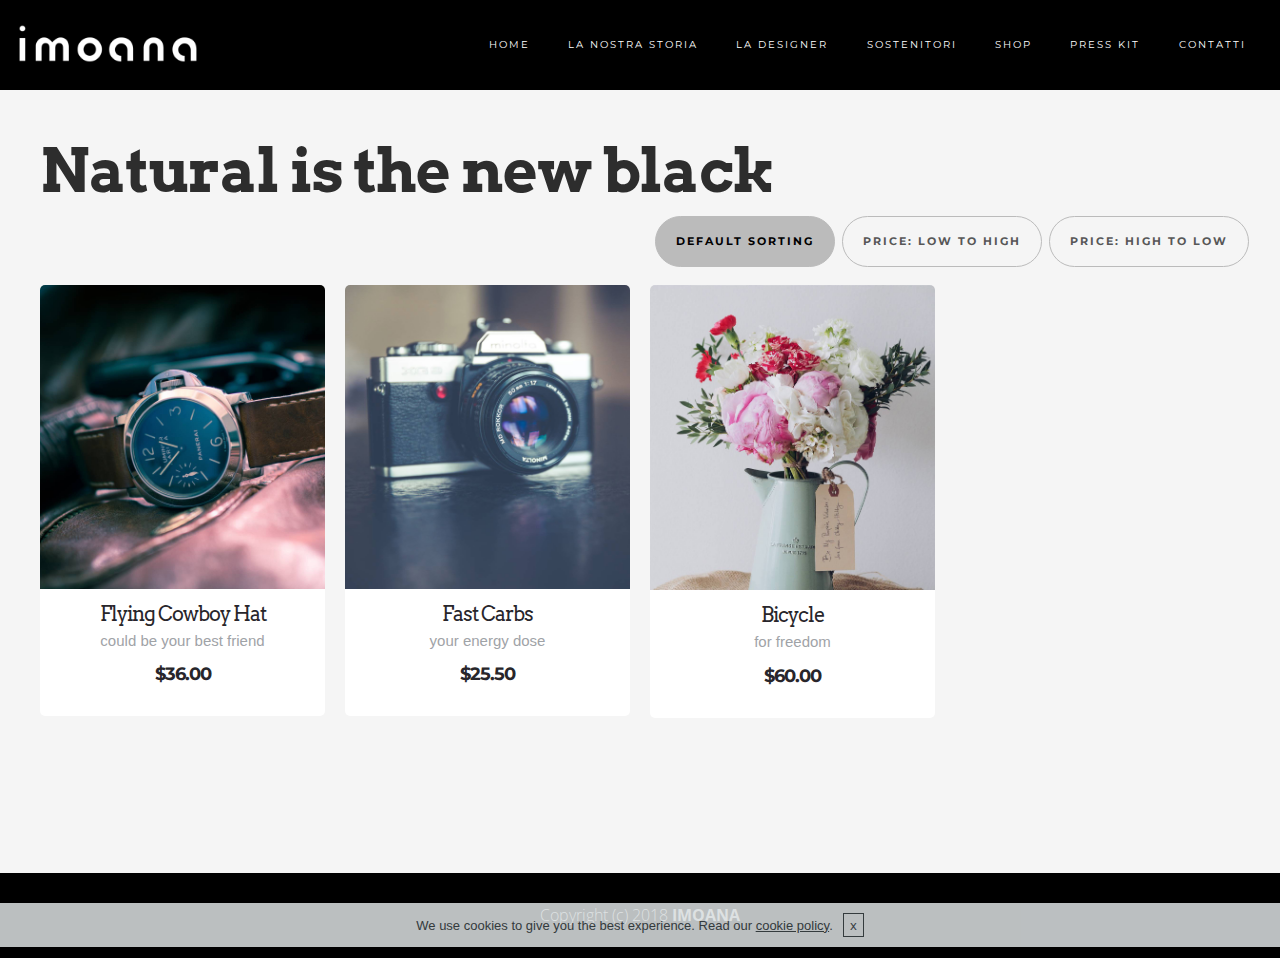
==== commit f025f114: "create github pages" ====
--- a/page1.html
+++ b/page1.html
@@ -1,14 +1,14 @@
 <!DOCTYPE html>
 <html >
 <head>
-  <!-- Site made with Mobirise Website Builder v4.8.1, https://mobirise.com -->
+  <!-- Site made with Mobirise Website Builder v4.8.6, https://mobirise.com -->
   <meta charset="UTF-8">
   <meta http-equiv="X-UA-Compatible" content="IE=edge">
-  <meta name="generator" content="Mobirise v4.8.1, mobirise.com">
+  <meta name="generator" content="Mobirise v4.8.6, mobirise.com">
   <meta name="viewport" content="width=device-width, initial-scale=1, minimum-scale=1">
   <link rel="shortcut icon" href="assets/images/19555008-1080884602012969-957214897737760657-n-128x128.png" type="image/x-icon">
   <meta name="description" content="">
-  <title>Collezione</title>
+  <title>Shop</title>
   <link rel="stylesheet" href="https://fonts.googleapis.com/css?family=Montserrat:400,700">
   <link rel="stylesheet" href="https://fonts.googleapis.com/css?family=Open+Sans:400,400i,700,700i">
   <link rel="stylesheet" href="assets/et-line-font-plugin/style.css">
@@ -28,7 +28,7 @@
   
 </head>
 <body>
-  <section class="menu1" id="menu-18" data-rv-view="40">
+  <section class="menu1" id="menu-1t" data-rv-view="383">
 
     <nav class="navbar navbar-dropdown navbar-fixed-top">
         <div class="container-fluid">
@@ -48,7 +48,7 @@
                         <span class="hamburger-icon"></span>
                     </button>
 
-                    <ul class="nav-dropdown collapse pull-xs-right nav navbar-nav navbar-toggleable-sm" id="exCollapsingNavbar"><li class="nav-item"><a class="nav-link link" href="index.html"></a></li><li class="nav-item"><a class="nav-link link" href="index.html"></a></li><li class="nav-item"><a class="nav-link link" href="#top">HOME</a></li><li class="nav-item"><a class="nav-link link" href="index.html#features14-p">SERVIZI</a></li><li class="nav-item"><a class="nav-link link" href="index.html#features7-v">LA NOSTRA STORIA</a></li><li class="nav-item"><a class="nav-link link" href="index.html">LA DESIGNER</a></li><li class="nav-item"><a class="nav-link link" href="index.html">CONTATTI</a></li></ul>
+                    <ul class="nav-dropdown collapse pull-xs-right nav navbar-nav navbar-toggleable-sm" id="exCollapsingNavbar"><li class="nav-item"><a class="nav-link link" href="index.html"></a></li><li class="nav-item"><a class="nav-link link" href="index.html"></a></li><li class="nav-item"><a class="nav-link link" href="index.html">HOME</a></li><li class="nav-item"><a class="nav-link link" href="page2.html">LA NOSTRA STORIA</a></li><li class="nav-item"><a class="nav-link link" href="page3.html">LA DESIGNER</a></li><li class="nav-item"><a class="nav-link link" href="page4.html">SOSTENITORI</a></li><li class="nav-item"><a class="nav-link link" href="page1.html">SHOP</a></li><li class="nav-item"><a class="nav-link link" href="page5.html">PRESS KIT</a></li><li class="nav-item"><a class="nav-link link" href="page6.html">CONTATTI</a></li></ul>
                     <button hidden="" class="navbar-toggler navbar-close" type="button" data-toggle="collapse" data-target="#exCollapsingNavbar">
                         <span class="close-icon"></span>
                     </button>
@@ -61,33 +61,11 @@
 
 </section>
 
-<section class="mbr-section countdown1 mbr-after-navbar" id="countdown1-1h" data-rv-view="37" style="background-color: rgb(142, 68, 173); padding-top: 120px; padding-bottom: 120px;">
-
-    
-
-    <div class="container-fluid">
-        <div class="row">
-
-            <div class="col-xs-12 col-lg-10 col-lg-offset-1">
-                <h3 class="mbr-section-title display-4">Al lancio mancano...</h3>
-                <p class="mbr-section-text lead">Le collezioni sono in edizione limitata e la vendita avviene ogni 6 mesi per 3 giorni o fino a esaurimento.<br>ESCLUSIVAMENTE ONLINE.<br>Non perdere questa opportunitá la collezione successiva sará assolutamente diversa!<br>Presto online la collezione PRIMAVERA/ESTATE 2019</p>
-            </div>
-
-            <div class="col-xs-12 col-lg-10 col-lg-offset-1 col-xl-8 col-xl-offset-2 text-xs-center">
-
-                <div class="countdown" data-end="2018/09/30"></div>
-
-            </div>
-
-        </div>        
-    </div>
-</section>
-
-<section class="mbr-gallery mbr-section shop1" id="shop1-1g" data-rv-view="44" style="background-color: rgb(255, 255, 255); padding-top: 9rem; padding-bottom: 3rem;">
+<section class="mbr-gallery mbr-section shop1 mbr-after-navbar" id="shop1-2c" data-rv-view="387" style="background-color: rgb(245, 245, 245); padding-top: 9rem; padding-bottom: 9rem;">
     <!-- Gallery -->
     <div class="col-md-9 clearfix" style="width: 100%;">
-      <h3 class="shop-title"><span style="font-weight: normal;">Collezione Primavera/Estate 2019&nbsp;</span>edizione limitata<br></h3>
-      <div class="sort-buttons" style="display: none;">
+      <h3 class="shop-title">Natural is the new black</h3>
+      <div class="sort-buttons" style="display: block;">
           <div class="filter-by-d"><a class="btn btn-primary">Default sorting</a></div>
           <div class="filter-by-pu"><a class="btn btn-primary disableSortButton">Price: low to high</a></div>
           <div class="filter-by-pd"><a class="btn btn-primary disableSortButton">Price: high to low</a></div>
@@ -99,7 +77,7 @@
                   <div>
                       <div class="shop-items">
                           <div class="mbr-gallery-item mbr-gallery-item__mobirise3" data-tags="Awesome" data-seller="true" price="36.00">
-                              <div class="galleryItem" href="#lb-shop1-1g" data-slide-to="0" data-toggle="modal">
+                              <div class="galleryItem" href="#lb-shop1-2c" data-slide-to="0" data-toggle="modal">
                               <div class="item_overlay"></div>
                                   <div class="img_wraper">
                                     <img src="assets/images/shop1.jpg" alt="" title="">
@@ -119,7 +97,7 @@
                                   </div>
                               </div>
                           </div><div class="mbr-gallery-item mbr-gallery-item__mobirise3" data-tags="Wonderful" data-seller="false" price="25.50">
-                              <div class="galleryItem" href="#lb-shop1-1g" data-slide-to="1" data-toggle="modal">
+                              <div class="galleryItem" href="#lb-shop1-2c" data-slide-to="1" data-toggle="modal">
                               <div class="item_overlay"></div>
                                   <div class="img_wraper">
                                     <img src="assets/images/shop2.jpg" alt="" title="">
@@ -139,7 +117,7 @@
                                   </div>
                               </div>
                           </div><div class="mbr-gallery-item mbr-gallery-item__mobirise3" data-tags="Creative" data-seller="false" price="60.00">
-                              <div class="galleryItem" href="#lb-shop1-1g" data-slide-to="2" data-toggle="modal">
+                              <div class="galleryItem" href="#lb-shop1-2c" data-slide-to="2" data-toggle="modal">
                               <div class="item_overlay"></div>
                                   <div class="img_wraper">
                                     <img src="assets/images/shop3.jpg" alt="" title="">
@@ -155,106 +133,6 @@
                                           <span class="shop-item-price">$60.00</span>
                                       </div>
                                       <div class="card-description">Some cool bicycle.<br><br><ul><li>Lightweight textured fabric</li> <li>Rounded v-neckline</li> <li>Pom pom trims</li> <li>Regular fit – true to size</li></ul> <br>Duis auctor hendrerit nisi, at lacinia ex vulputate quis. Suspendisse convallis iaculis tortor, quis mattis lectus rutrum a.<br><br> Product code: <strong>3476DF5p</strong></div>
-                                      <div class="mbr-section-btn item-button" style="text-align: center;"><a href="https://mobirise.com/" class="btn btn-primary btn-primary-outline" style="position: relative; display: inline-block;">Buy now!</a></div>
-                                  </div>
-                              </div>
-                          </div><div class="mbr-gallery-item mbr-gallery-item__mobirise3" data-tags="Creative" data-seller="false" price="78.00">
-                              <div class="galleryItem" href="#lb-shop1-1g" data-slide-to="3" data-toggle="modal">
-                              <div class="item_overlay"></div>
-                                  <div class="img_wraper">
-                                    <img src="assets/images/shop4.jpg" alt="" title="">
-                                  </div>
-                                  <span class="onsale" style="display: none;">SALE 50% OFF</span>
-                                  <div class="sidebar_wraper">
-                                      <h4 class="item-title">Cap of invisibility</h4>
-                                      <h5 class="item-subtitle">provided by magicians</h5>
-                                      <div class="stars_wraper" style="display: none;">
-                                          <img class="stars" src="assets/images/5.png" data-stars="file:///C:/Users/naomi/AppData/Local/Mobirise.com/Mobirise/naomimoda94_0040hotmail_002eit/addons/colorm/components/_images/shop/5.png" alt="" title="">
-                                      </div>
-                                      <div class="price-block">
-                                          <span class="shop-item-price">$78.00</span>
-                                      </div>
-                                      <div class="card-description">You should believe it works, otherwise there is no magic!<br><br><ul><li>Lightweight textured fabric</li> <li>Rounded v-neckline</li> <li>Pom pom trims</li> <li>Regular fit – true to size</li></ul> <br>Duis auctor hendrerit nisi, at lacinia ex vulputate quis. Suspendisse convallis iaculis tortor, quis mattis lectus rutrum a.<br><br> Product code: <strong>3478DF5p</strong></div>
-                                      <div class="mbr-section-btn item-button" style="text-align: center;"><a href="https://mobirise.com/" class="btn btn-primary btn-primary-outline" style="position: relative; display: inline-block;">Buy now!</a></div>
-                                  </div>
-                              </div>
-                          </div><div class="mbr-gallery-item mbr-gallery-item__mobirise3" data-tags="Creative" data-seller="true" price="89.90">
-                              <div class="galleryItem" href="#lb-shop1-1g" data-slide-to="4" data-toggle="modal">
-                              <div class="item_overlay"></div>
-                                  <div class="img_wraper">
-                                    <img src="assets/images/shop5.jpg" alt="" title="">
-                                  </div>
-                                  <span class="onsale" style="display: none;">SALE 50% OFF</span>
-                                  <div class="sidebar_wraper">
-                                      <h4 class="item-title">Invisible Hat</h4>
-                                      <h5 class="item-subtitle">seen/not seen on photo</h5>
-                                      <div class="stars_wraper" style="display: none;">
-                                          <img class="stars" src="assets/images/3.png" data-stars="file:///C:/Users/naomi/AppData/Local/Mobirise.com/Mobirise/naomimoda94_0040hotmail_002eit/addons/colorm/components/_images/shop/3.png" alt="" title="">
-                                      </div>
-                                      <div class="price-block">
-                                          <span class="shop-item-price">$89.90</span>
-                                      </div>
-                                      <div class="card-description">Has no weight! Try not to lose it.<br><br><ul><li>Lightweight textured fabric</li> <li>Rounded v-neckline</li> <li>Pom pom trims</li> <li>Regular fit – true to size</li></ul> <br>Duis auctor hendrerit nisi, at lacinia ex vulputate quis. Suspendisse convallis iaculis tortor, quis mattis lectus rutrum a.<br><br> Product code: <strong>34GFDF5p</strong></div>
-                                      <div class="mbr-section-btn item-button" style="text-align: center;"><a href="https://mobirise.com/" class="btn btn-primary btn-primary-outline btn-primary-outline" style="position: relative; display: inline-block;">Buy now!</a></div>
-                                  </div>
-                              </div>
-                          </div><div class="mbr-gallery-item mbr-gallery-item__mobirise3" data-tags="Wonderful" data-seller="false" price="9.00">
-                              <div class="galleryItem" href="#lb-shop1-1g" data-slide-to="5" data-toggle="modal">
-                              <div class="item_overlay"></div>
-                                  <div class="img_wraper">
-                                    <img src="assets/images/shop6.jpg" alt="" title="">
-                                  </div>
-                                  <span class="onsale" style="display: none;">SALE 50% OFF</span>
-                                  <div class="sidebar_wraper">
-                                      <h4 class="item-title">Shoes</h4>
-                                      <h5 class="item-subtitle">made for walking</h5>
-                                      <div class="stars_wraper" style="display: none;">
-                                          <img class="stars" src="assets/images/1.png" data-stars="file:///C:/Users/naomi/AppData/Local/Mobirise.com/Mobirise/naomimoda94_0040hotmail_002eit/addons/colorm/components/_images/shop/1.png" alt="" title="">
-                                      </div>
-                                      <div class="price-block">
-                                          <span class="shop-item-price">$9.00</span>
-                                      </div>
-                                      <div class="card-description">Casual shoes (contact us for sizing)<br><br><ul><li>Lightweight textured fabric</li> <li>Rounded v-neckline</li> <li>Pom pom trims</li> <li>Regular fit – true to size</li></ul> <br>Duis auctor hendrerit nisi, at lacinia ex vulputate quis. Suspendisse convallis iaculis tortor, quis mattis lectus rutrum a.<br><br> Product code: <strong>385DDF5p</strong></div>
-                                      <div class="mbr-section-btn item-button" style="text-align: center;"><a href="https://mobirise.com/" class="btn btn-primary btn-primary-outline" style="position: relative; display: inline-block;">Buy now!</a></div>
-                                  </div>
-                              </div>
-                          </div><div class="mbr-gallery-item mbr-gallery-item__mobirise3" data-tags="Creative" data-seller="false" price="29.00">
-                              <div class="galleryItem" href="#lb-shop1-1g" data-slide-to="6" data-toggle="modal">
-                              <div class="item_overlay"></div>
-                                  <div class="img_wraper">
-                                    <img src="assets/images/shop7.jpg" alt="" title="">
-                                  </div>
-                                  <span class="onsale" style="display: none;">SALE 50% OFF</span>
-                                  <div class="sidebar_wraper">
-                                      <h4 class="item-title">Backpack</h4>
-                                      <h5 class="item-subtitle">keeps your hands free</h5>
-                                      <div class="stars_wraper" style="display: none;">
-                                          <img class="stars" src="assets/images/3.png" data-stars="file:///C:/Users/naomi/AppData/Local/Mobirise.com/Mobirise/naomimoda94_0040hotmail_002eit/addons/colorm/components/_images/shop/3.png" alt="" title="">
-                                      </div>
-                                      <div class="price-block">
-                                          <span class="shop-item-price">$29.00</span>
-                                      </div>
-                                      <div class="card-description">Seen on photo. Check our gallery for more photos.<br><br><ul><li>Lightweight textured fabric</li> <li>Rounded v-neckline</li> <li>Pom pom trims</li> <li>Regular fit – true to size</li></ul> <br>Duis auctor hendrerit nisi, at lacinia ex vulputate quis. Suspendisse convallis iaculis tortor, quis mattis lectus rutrum a.<br><br> Product code: <strong>340DDF5p</strong></div>
-                                      <div class="mbr-section-btn item-button" style="text-align: center;"><a href="https://mobirise.com/" class="btn btn-primary btn-primary-outline" style="position: relative; display: inline-block;">Buy now!</a></div>
-                                  </div>
-                              </div>
-                          </div><div class="mbr-gallery-item mbr-gallery-item__mobirise3" data-tags="Creative" data-seller="false" price="3.50">
-                              <div class="galleryItem" href="#lb-shop1-1g" data-slide-to="7" data-toggle="modal">
-                              <div class="item_overlay"></div>
-                                  <div class="img_wraper">
-                                    <img src="assets/images/shop8.jpg" alt="" title="">
-                                  </div>
-                                  <span class="onsale" style="display: none;">SALE 50% OFF</span>
-                                  <div class="sidebar_wraper">
-                                      <h4 class="item-title">Fun garlands</h4>
-                                      <h5 class="item-subtitle">to make your life happier</h5>
-                                      <div class="stars_wraper" style="display: none;">
-                                          <img class="stars" src="assets/images/4.png" data-stars="file:///C:/Users/naomi/AppData/Local/Mobirise.com/Mobirise/naomimoda94_0040hotmail_002eit/addons/colorm/components/_images/shop/4.png" alt="" title="">
-                                      </div>
-                                      <div class="price-block">
-                                          <span class="shop-item-price">$3.50</span>
-                                      </div>
-                                      <div class="card-description">Hand-made! So they may differ.<br><br><ul><li>Lightweight textured fabric</li> <li>Rounded v-neckline</li> <li>Pom pom trims</li> <li>Regular fit – true to size</li></ul> <br>Duis auctor hendrerit nisi, at lacinia ex vulputate quis. Suspendisse convallis iaculis tortor, quis mattis lectus rutrum a.<br><br> Product code: <strong>34556F5p</strong></div>
                                       <div class="mbr-section-btn item-button" style="text-align: center;"><a href="https://mobirise.com/" class="btn btn-primary btn-primary-outline" style="position: relative; display: inline-block;">Buy now!</a></div>
                                   </div>
                               </div>
@@ -288,7 +166,7 @@
     </div>
 </section>
 
-<footer class="mbr-small-footer mbr-section mbr-section-nopadding" id="footer2-19" data-rv-view="42" style="background-color: rgb(0, 0, 0); padding-top: 1.75rem; padding-bottom: 1.75rem;">
+<footer class="mbr-small-footer mbr-section mbr-section-nopadding" id="footer2-1u" data-rv-view="385" style="background-color: rgb(0, 0, 0); padding-top: 1.75rem; padding-bottom: 1.75rem;">
     
     <div class="container">
         <p class="text-xs-center lead">Copyright (c) 2018<strong> I</strong><strong>MOANA</strong></p>
@@ -305,7 +183,6 @@
   <script src="assets/touch-swipe/jquery.touch-swipe.min.js"></script>
   <script src="assets/cookies-alert-plugin/cookies-alert-core.js"></script>
   <script src="assets/cookies-alert-plugin/cookies-alert-script.js"></script>
-  <script src="assets/countdown/jquery.countdown.min.js"></script>
   <script src="assets/theme/js/script.js"></script>
   
   
--- a/assets/mobirise/css/mbr-additional.css
+++ b/assets/mobirise/css/mbr-additional.css
@@ -1,7 +1,6 @@
 @import url(https://fonts.googleapis.com/css?family=Arvo:400,400i,700,700i);
 @import url(https://fonts.googleapis.com/css?family=Montserrat:400,700);
 @import url(https://fonts.googleapis.com/css?family=Open+Sans:400,300,700);
-@import url(https://fonts.googleapis.com/css?family=Raleway:400,300,700);
 
 
 
@@ -797,426 +796,507 @@
 #header1-o .mbr-section-text {
   color: #ecf0f1;
 }
-#features14-11 .mbr-section-subtitle {
-  color: #ecf0f1;
-}
-#features14-11 .mbr-section-text {
-  color: #ecf0f1;
-}
-#features14-11 .mbr-section-title {
-  color: #ffffff;
-}
-#features14-r .mbr-section-subtitle {
-  color: #ecf0f1;
-}
-#features14-r .mbr-section-text {
-  color: #ecf0f1;
-}
-#features14-r .mbr-section-title {
-  color: #ffffff;
-}
-#features5-17 .lead {
-  color: #9fa3a7;
-}
-#features5-17 .mbr-section-subtitle {
-  text-transform: uppercase;
-}
-#features5-17 .card-number {
-  left: -20px;
-}
-#features7-v .lead {
-  color: #9fa3a7;
-}
-#features7-v .mbr-section-subtitle {
-  text-transform: uppercase;
-  color: #ecf0f1;
-}
-#features7-v .mbr-section-text {
-  color: #ecf0f1;
-}
-#features7-v .mbr-section-title {
-  color: #ffffff;
-}
-#features7-13 .lead {
-  color: #9fa3a7;
-}
-#features7-13 .mbr-section-subtitle {
-  text-transform: uppercase;
-}
-#features7-13 .mbr-section-text {
-  color: #ecf0f1;
-}
-#form2-x .mbr-section-subtitle {
-  text-transform: uppercase;
-}
-#form2-x .form-control-label {
-  color: undefined;
-}
 #footer2-y .mbr-section-text {
   color: #fff;
 }
-
-#countdown1-1h .mbr-section-title {
-  color: #ffffff;
-}
-#countdown1-1h .mbr-section-text {
-  color: #ecf0f1;
-}
-#menu-18 .hide-buttons .nav-btn {
+#menu-1t .hide-buttons .nav-btn {
   display: none !important;
 }
-#menu-18 .navbar-caption {
-  color: #ffffff;
-}
-#menu-18 .navbar-toggler {
-  color: #ffffff;
-}
-#menu-18 .close-icon::before,
-#menu-18 .close-icon::after {
+#menu-1t .navbar-caption {
+  color: #ffffff;
+}
+#menu-1t .navbar-toggler {
+  color: #ffffff;
+}
+#menu-1t .close-icon::before,
+#menu-1t .close-icon::after {
   background-color: #ffffff;
 }
-#menu-18 .link,
-#menu-18 .dropdown-item {
-  color: #ffffff;
-}
-#menu-18 .link {
+#menu-1t .link,
+#menu-1t .dropdown-item {
+  color: #ffffff;
+}
+#menu-1t .link {
   font-size: 0.6rem;
 }
-#menu-18 .dropdown-item,
-#menu-18 .nav-dropdown-sm .link {
+#menu-1t .dropdown-item,
+#menu-1t .nav-dropdown-sm .link {
   font-size: 0.650rem;
 }
-#menu-18 .link:hover,
-#menu-18 .link:focus {
-  color: #bbbbbb;
-}
-#menu-18 .dropdown-item:hover::before,
-#menu-18 .dropdown-item:focus::before {
-  background: #bbbbbb;
-}
-#menu-18 .dropdown-item:hover,
-#menu-18 .dropdown-item:focus {
-  color: #ffffff;
-}
-#menu-18 .link[aria-expanded="true"],
-#menu-18 .dropdown-menu {
+#menu-1t .link:hover,
+#menu-1t .link:focus {
+  color: #bbbbbb;
+}
+#menu-1t .dropdown-item:hover::before,
+#menu-1t .dropdown-item:focus::before {
+  background: #bbbbbb;
+}
+#menu-1t .dropdown-item:hover,
+#menu-1t .dropdown-item:focus {
+  color: #ffffff;
+}
+#menu-1t .link[aria-expanded="true"],
+#menu-1t .dropdown-menu {
   background: #000000;
 }
-#menu-18 .nav-dropdown-sm .link:focus,
-#menu-18 .nav-dropdown-sm .link:hover,
-#menu-18 .nav-dropdown-sm .dropdown-item:focus,
-#menu-18 .nav-dropdown-sm .dropdown-item:hover {
+#menu-1t .nav-dropdown-sm .link:focus,
+#menu-1t .nav-dropdown-sm .link:hover,
+#menu-1t .nav-dropdown-sm .dropdown-item:focus,
+#menu-1t .nav-dropdown-sm .dropdown-item:hover {
   background: #000000!important;
 }
-#menu-18 .navbar,
-#menu-18 .nav-dropdown-sm,
-#menu-18 .nav-dropdown-sm .link[aria-expanded="true"],
-#menu-18 .nav-dropdown-sm .dropdown-menu {
+#menu-1t .navbar,
+#menu-1t .nav-dropdown-sm,
+#menu-1t .nav-dropdown-sm .link[aria-expanded="true"],
+#menu-1t .nav-dropdown-sm .dropdown-menu {
   background: #000000;
 }
-#menu-18 .bg-color.transparent .link {
+#menu-1t .bg-color.transparent .link {
   color: #ffffff;
   transition: none;
 }
-#menu-18 .bg-color.transparent.opened .link {
+#menu-1t .bg-color.transparent.opened .link {
   transition: color 0.2s ease-in-out;
 }
-#menu-18 .bg-color.transparent.opened .link:hover,
-#menu-18 .bg-color.transparent.opened .link:focus {
-  color: #bbbbbb;
-}
-#menu-18 .link[aria-expanded="true"],
-#menu-18 .dropdown-item[aria-expanded="true"] {
+#menu-1t .bg-color.transparent.opened .link:hover,
+#menu-1t .bg-color.transparent.opened .link:focus {
+  color: #bbbbbb;
+}
+#menu-1t .link[aria-expanded="true"],
+#menu-1t .dropdown-item[aria-expanded="true"] {
   color: #bbbbbb!important;
 }
-#footer2-19 .mbr-section-text {
+#footer2-1u .mbr-section-text {
   color: #fff;
 }
-#shop1-1g .galleryItem h4:hover {
-  color: #bbbbbb;
-}
-#shop1-1g .mbr-gallery-filter ul li.active {
-  color: #bbbbbb;
-}
-#shop1-1g .mbr-gallery-filter ul li:hover {
-  color: #bbbbbb;
-}
-#shop1-1g .mbr-gallery-filter ul li:before {
-  background: #bbbbbb;
-}
-#shop1-1g .min-toggle:hover,
-#shop1-1g .max-toggle:hover {
+#shop1-2c .galleryItem h4:hover {
+  color: #bbbbbb;
+}
+#shop1-2c .mbr-gallery-filter ul li.active {
+  color: #bbbbbb;
+}
+#shop1-2c .mbr-gallery-filter ul li:hover {
+  color: #bbbbbb;
+}
+#shop1-2c .mbr-gallery-filter ul li:before {
+  background: #bbbbbb;
+}
+#shop1-2c .min-toggle:hover,
+#shop1-2c .max-toggle:hover {
   background-color: #bbbbbb;
 }
-#shop1-1g .shop-title {
-  font-family: 'Arvo', serif;
-}
-#shop1-1g .categories-titles .mbr-gallery-filter ul li {
-  font-family: 'Arvo', serif;
-}
-#shop1-1g .max-input {
-  font-family: 'Arvo', serif;
-}
-#shop1-1g .min-input {
-  font-family: 'Arvo', serif;
-}
-#shop1-1g .item-title {
-  font-family: 'Arvo', serif;
-}
-#shop1-1g .card-description {
-  font-family: 'Open Sans', sans-serif;
-}
-#shop1-1g .shop-item-price {
-  font-family: 'Montserrat', sans-serif;
-}
-#shop1-1g H3 {
-  color: #8e44ad;
+#shop1-2c .shop-title {
+  font-family: Arvo;
+}
+#shop1-2c .categories-titles .mbr-gallery-filter ul li {
+  font-family: Arvo;
+}
+#shop1-2c .max-input {
+  font-family: Arvo;
+}
+#shop1-2c .min-input {
+  font-family: Arvo;
+}
+#shop1-2c .item-title {
+  font-family: Arvo;
+}
+#shop1-2c .card-description {
+  font-family: Open Sans;
+}
+#shop1-2c .shop-item-price {
+  font-family: Montserrat;
+}
+#menu-1v .hide-buttons .nav-btn {
+  display: none !important;
+}
+#menu-1v .navbar-caption {
+  color: #ffffff;
+}
+#menu-1v .navbar-toggler {
+  color: #ffffff;
+}
+#menu-1v .close-icon::before,
+#menu-1v .close-icon::after {
+  background-color: #ffffff;
+}
+#menu-1v .link,
+#menu-1v .dropdown-item {
+  color: #ffffff;
+}
+#menu-1v .link {
+  font-size: 0.6rem;
+}
+#menu-1v .dropdown-item,
+#menu-1v .nav-dropdown-sm .link {
+  font-size: 0.650rem;
+}
+#menu-1v .link:hover,
+#menu-1v .link:focus {
+  color: #bbbbbb;
+}
+#menu-1v .dropdown-item:hover::before,
+#menu-1v .dropdown-item:focus::before {
+  background: #bbbbbb;
+}
+#menu-1v .dropdown-item:hover,
+#menu-1v .dropdown-item:focus {
+  color: #ffffff;
+}
+#menu-1v .link[aria-expanded="true"],
+#menu-1v .dropdown-menu {
+  background: #000000;
+}
+#menu-1v .nav-dropdown-sm .link:focus,
+#menu-1v .nav-dropdown-sm .link:hover,
+#menu-1v .nav-dropdown-sm .dropdown-item:focus,
+#menu-1v .nav-dropdown-sm .dropdown-item:hover {
+  background: #000000!important;
+}
+#menu-1v .navbar,
+#menu-1v .nav-dropdown-sm,
+#menu-1v .nav-dropdown-sm .link[aria-expanded="true"],
+#menu-1v .nav-dropdown-sm .dropdown-menu {
+  background: #000000;
+}
+#menu-1v .bg-color.transparent .link {
+  color: #ffffff;
+  transition: none;
+}
+#menu-1v .bg-color.transparent.opened .link {
+  transition: color 0.2s ease-in-out;
+}
+#menu-1v .bg-color.transparent.opened .link:hover,
+#menu-1v .bg-color.transparent.opened .link:focus {
+  color: #bbbbbb;
+}
+#menu-1v .link[aria-expanded="true"],
+#menu-1v .dropdown-item[aria-expanded="true"] {
+  color: #bbbbbb!important;
+}
+#footer2-1w .mbr-section-text {
+  color: #fff;
+}
+#features7-25 .lead {
+  color: #9fa3a7;
+}
+#features7-25 .mbr-section-subtitle {
+  text-transform: uppercase;
+  color: #000000;
+}
+#features7-25 .mbr-section-text {
+  color: #000000;
+}
+#features7-25 .mbr-section-title {
+  color: #000000;
+}
+#features7-26 .lead {
+  color: #9fa3a7;
+}
+#features7-26 .mbr-section-subtitle {
+  text-transform: uppercase;
+}
+#features7-26 .mbr-section-text {
+  color: #000000;
+}
+#menu-1x .hide-buttons .nav-btn {
+  display: none !important;
+}
+#menu-1x .navbar-caption {
+  color: #ffffff;
+}
+#menu-1x .navbar-toggler {
+  color: #ffffff;
+}
+#menu-1x .close-icon::before,
+#menu-1x .close-icon::after {
+  background-color: #ffffff;
+}
+#menu-1x .link,
+#menu-1x .dropdown-item {
+  color: #ffffff;
+}
+#menu-1x .link {
+  font-size: 0.6rem;
+}
+#menu-1x .dropdown-item,
+#menu-1x .nav-dropdown-sm .link {
+  font-size: 0.650rem;
+}
+#menu-1x .link:hover,
+#menu-1x .link:focus {
+  color: #bbbbbb;
+}
+#menu-1x .dropdown-item:hover::before,
+#menu-1x .dropdown-item:focus::before {
+  background: #bbbbbb;
+}
+#menu-1x .dropdown-item:hover,
+#menu-1x .dropdown-item:focus {
+  color: #ffffff;
+}
+#menu-1x .link[aria-expanded="true"],
+#menu-1x .dropdown-menu {
+  background: #000000;
+}
+#menu-1x .nav-dropdown-sm .link:focus,
+#menu-1x .nav-dropdown-sm .link:hover,
+#menu-1x .nav-dropdown-sm .dropdown-item:focus,
+#menu-1x .nav-dropdown-sm .dropdown-item:hover {
+  background: #000000!important;
+}
+#menu-1x .navbar,
+#menu-1x .nav-dropdown-sm,
+#menu-1x .nav-dropdown-sm .link[aria-expanded="true"],
+#menu-1x .nav-dropdown-sm .dropdown-menu {
+  background: #000000;
+}
+#menu-1x .bg-color.transparent .link {
+  color: #ffffff;
+  transition: none;
+}
+#menu-1x .bg-color.transparent.opened .link {
+  transition: color 0.2s ease-in-out;
+}
+#menu-1x .bg-color.transparent.opened .link:hover,
+#menu-1x .bg-color.transparent.opened .link:focus {
+  color: #bbbbbb;
+}
+#menu-1x .link[aria-expanded="true"],
+#menu-1x .dropdown-item[aria-expanded="true"] {
+  color: #bbbbbb!important;
+}
+#footer2-1y .mbr-section-text {
+  color: #fff;
+}
+#features5-27 .lead {
+  color: #9fa3a7;
+}
+#features5-27 .mbr-section-subtitle {
+  text-transform: uppercase;
+}
+#features5-27 .card-number {
+  left: -20px;
+}
+#menu-1z .hide-buttons .nav-btn {
+  display: none !important;
+}
+#menu-1z .navbar-caption {
+  color: #ffffff;
+}
+#menu-1z .navbar-toggler {
+  color: #ffffff;
+}
+#menu-1z .close-icon::before,
+#menu-1z .close-icon::after {
+  background-color: #ffffff;
+}
+#menu-1z .link,
+#menu-1z .dropdown-item {
+  color: #ffffff;
+}
+#menu-1z .link {
+  font-size: 0.6rem;
+}
+#menu-1z .dropdown-item,
+#menu-1z .nav-dropdown-sm .link {
+  font-size: 0.650rem;
+}
+#menu-1z .link:hover,
+#menu-1z .link:focus {
+  color: #bbbbbb;
+}
+#menu-1z .dropdown-item:hover::before,
+#menu-1z .dropdown-item:focus::before {
+  background: #bbbbbb;
+}
+#menu-1z .dropdown-item:hover,
+#menu-1z .dropdown-item:focus {
+  color: #ffffff;
+}
+#menu-1z .link[aria-expanded="true"],
+#menu-1z .dropdown-menu {
+  background: #000000;
+}
+#menu-1z .nav-dropdown-sm .link:focus,
+#menu-1z .nav-dropdown-sm .link:hover,
+#menu-1z .nav-dropdown-sm .dropdown-item:focus,
+#menu-1z .nav-dropdown-sm .dropdown-item:hover {
+  background: #000000!important;
+}
+#menu-1z .navbar,
+#menu-1z .nav-dropdown-sm,
+#menu-1z .nav-dropdown-sm .link[aria-expanded="true"],
+#menu-1z .nav-dropdown-sm .dropdown-menu {
+  background: #000000;
+}
+#menu-1z .bg-color.transparent .link {
+  color: #ffffff;
+  transition: none;
+}
+#menu-1z .bg-color.transparent.opened .link {
+  transition: color 0.2s ease-in-out;
+}
+#menu-1z .bg-color.transparent.opened .link:hover,
+#menu-1z .bg-color.transparent.opened .link:focus {
+  color: #bbbbbb;
+}
+#menu-1z .link[aria-expanded="true"],
+#menu-1z .dropdown-item[aria-expanded="true"] {
+  color: #bbbbbb!important;
+}
+#footer2-20 .mbr-section-text {
+  color: #fff;
+}
+#table1-28 th {
+  color: #9fa3a7;
+}
+#menu-21 .hide-buttons .nav-btn {
+  display: none !important;
+}
+#menu-21 .navbar-caption {
+  color: #ffffff;
+}
+#menu-21 .navbar-toggler {
+  color: #ffffff;
+}
+#menu-21 .close-icon::before,
+#menu-21 .close-icon::after {
+  background-color: #ffffff;
+}
+#menu-21 .link,
+#menu-21 .dropdown-item {
+  color: #ffffff;
+}
+#menu-21 .link {
+  font-size: 0.6rem;
+}
+#menu-21 .dropdown-item,
+#menu-21 .nav-dropdown-sm .link {
+  font-size: 0.650rem;
+}
+#menu-21 .link:hover,
+#menu-21 .link:focus {
+  color: #bbbbbb;
+}
+#menu-21 .dropdown-item:hover::before,
+#menu-21 .dropdown-item:focus::before {
+  background: #bbbbbb;
+}
+#menu-21 .dropdown-item:hover,
+#menu-21 .dropdown-item:focus {
+  color: #ffffff;
+}
+#menu-21 .link[aria-expanded="true"],
+#menu-21 .dropdown-menu {
+  background: #000000;
+}
+#menu-21 .nav-dropdown-sm .link:focus,
+#menu-21 .nav-dropdown-sm .link:hover,
+#menu-21 .nav-dropdown-sm .dropdown-item:focus,
+#menu-21 .nav-dropdown-sm .dropdown-item:hover {
+  background: #000000!important;
+}
+#menu-21 .navbar,
+#menu-21 .nav-dropdown-sm,
+#menu-21 .nav-dropdown-sm .link[aria-expanded="true"],
+#menu-21 .nav-dropdown-sm .dropdown-menu {
+  background: #000000;
+}
+#menu-21 .bg-color.transparent .link {
+  color: #ffffff;
+  transition: none;
+}
+#menu-21 .bg-color.transparent.opened .link {
+  transition: color 0.2s ease-in-out;
+}
+#menu-21 .bg-color.transparent.opened .link:hover,
+#menu-21 .bg-color.transparent.opened .link:focus {
+  color: #bbbbbb;
+}
+#menu-21 .link[aria-expanded="true"],
+#menu-21 .dropdown-item[aria-expanded="true"] {
+  color: #bbbbbb!important;
+}
+#footer2-22 .mbr-section-text {
+  color: #fff;
+}
+#content3-29 .mbr-section-title,
+#content3-29 .mbr-section-subtitle {
   text-align: center;
-  font-size: 36px;
-}
-#shop1-1g SPAN {
-  font-family: 'Raleway', sans-serif;
-  font-size: 30px;
-}
-#menu-1a .hide-buttons .nav-btn {
+}
+#menu-23 .hide-buttons .nav-btn {
   display: none !important;
 }
-#menu-1a .navbar-caption {
-  color: #ffffff;
-}
-#menu-1a .navbar-toggler {
-  color: #ffffff;
-}
-#menu-1a .close-icon::before,
-#menu-1a .close-icon::after {
+#menu-23 .navbar-caption {
+  color: #ffffff;
+}
+#menu-23 .navbar-toggler {
+  color: #ffffff;
+}
+#menu-23 .close-icon::before,
+#menu-23 .close-icon::after {
   background-color: #ffffff;
 }
-#menu-1a .link,
-#menu-1a .dropdown-item {
-  color: #ffffff;
-}
-#menu-1a .link {
+#menu-23 .link,
+#menu-23 .dropdown-item {
+  color: #ffffff;
+}
+#menu-23 .link {
   font-size: 0.6rem;
 }
-#menu-1a .dropdown-item,
-#menu-1a .nav-dropdown-sm .link {
+#menu-23 .dropdown-item,
+#menu-23 .nav-dropdown-sm .link {
   font-size: 0.650rem;
 }
-#menu-1a .link:hover,
-#menu-1a .link:focus {
-  color: #bbbbbb;
-}
-#menu-1a .dropdown-item:hover::before,
-#menu-1a .dropdown-item:focus::before {
-  background: #bbbbbb;
-}
-#menu-1a .dropdown-item:hover,
-#menu-1a .dropdown-item:focus {
-  color: #ffffff;
-}
-#menu-1a .link[aria-expanded="true"],
-#menu-1a .dropdown-menu {
+#menu-23 .link:hover,
+#menu-23 .link:focus {
+  color: #bbbbbb;
+}
+#menu-23 .dropdown-item:hover::before,
+#menu-23 .dropdown-item:focus::before {
+  background: #bbbbbb;
+}
+#menu-23 .dropdown-item:hover,
+#menu-23 .dropdown-item:focus {
+  color: #ffffff;
+}
+#menu-23 .link[aria-expanded="true"],
+#menu-23 .dropdown-menu {
   background: #000000;
 }
-#menu-1a .nav-dropdown-sm .link:focus,
-#menu-1a .nav-dropdown-sm .link:hover,
-#menu-1a .nav-dropdown-sm .dropdown-item:focus,
-#menu-1a .nav-dropdown-sm .dropdown-item:hover {
+#menu-23 .nav-dropdown-sm .link:focus,
+#menu-23 .nav-dropdown-sm .link:hover,
+#menu-23 .nav-dropdown-sm .dropdown-item:focus,
+#menu-23 .nav-dropdown-sm .dropdown-item:hover {
   background: #000000!important;
 }
-#menu-1a .navbar,
-#menu-1a .nav-dropdown-sm,
-#menu-1a .nav-dropdown-sm .link[aria-expanded="true"],
-#menu-1a .nav-dropdown-sm .dropdown-menu {
+#menu-23 .navbar,
+#menu-23 .nav-dropdown-sm,
+#menu-23 .nav-dropdown-sm .link[aria-expanded="true"],
+#menu-23 .nav-dropdown-sm .dropdown-menu {
   background: #000000;
 }
-#menu-1a .bg-color.transparent .link {
+#menu-23 .bg-color.transparent .link {
   color: #ffffff;
   transition: none;
 }
-#menu-1a .bg-color.transparent.opened .link {
+#menu-23 .bg-color.transparent.opened .link {
   transition: color 0.2s ease-in-out;
 }
-#menu-1a .bg-color.transparent.opened .link:hover,
-#menu-1a .bg-color.transparent.opened .link:focus {
-  color: #bbbbbb;
-}
-#menu-1a .link[aria-expanded="true"],
-#menu-1a .dropdown-item[aria-expanded="true"] {
+#menu-23 .bg-color.transparent.opened .link:hover,
+#menu-23 .bg-color.transparent.opened .link:focus {
+  color: #bbbbbb;
+}
+#menu-23 .link[aria-expanded="true"],
+#menu-23 .dropdown-item[aria-expanded="true"] {
   color: #bbbbbb!important;
 }
-#footer2-1b .mbr-section-text {
+#footer2-24 .mbr-section-text {
   color: #fff;
 }
-#header7-1p .mbr-section-subtitle {
+#form2-2b .mbr-section-subtitle {
   text-transform: uppercase;
-  color: #9fa3a7;
-}
-#header7-1p .mbr-section-text {
-  color: #9fa3a7;
-}
-#header7-1p .mbr-section-title {
-  color: #242424;
-  font-weight: bold;
-}
-#menu-1c .hide-buttons .nav-btn {
-  display: none !important;
-}
-#menu-1c .navbar-caption {
-  color: #ffffff;
-}
-#menu-1c .navbar-toggler {
-  color: #ffffff;
-}
-#menu-1c .close-icon::before,
-#menu-1c .close-icon::after {
-  background-color: #ffffff;
-}
-#menu-1c .link,
-#menu-1c .dropdown-item {
-  color: #ffffff;
-}
-#menu-1c .link {
-  font-size: 0.6rem;
-}
-#menu-1c .dropdown-item,
-#menu-1c .nav-dropdown-sm .link {
-  font-size: 0.650rem;
-}
-#menu-1c .link:hover,
-#menu-1c .link:focus {
-  color: #bbbbbb;
-}
-#menu-1c .dropdown-item:hover::before,
-#menu-1c .dropdown-item:focus::before {
-  background: #bbbbbb;
-}
-#menu-1c .dropdown-item:hover,
-#menu-1c .dropdown-item:focus {
-  color: #ffffff;
-}
-#menu-1c .link[aria-expanded="true"],
-#menu-1c .dropdown-menu {
-  background: #000000;
-}
-#menu-1c .nav-dropdown-sm .link:focus,
-#menu-1c .nav-dropdown-sm .link:hover,
-#menu-1c .nav-dropdown-sm .dropdown-item:focus,
-#menu-1c .nav-dropdown-sm .dropdown-item:hover {
-  background: #000000!important;
-}
-#menu-1c .navbar,
-#menu-1c .nav-dropdown-sm,
-#menu-1c .nav-dropdown-sm .link[aria-expanded="true"],
-#menu-1c .nav-dropdown-sm .dropdown-menu {
-  background: #000000;
-}
-#menu-1c .bg-color.transparent .link {
-  color: #ffffff;
-  transition: none;
-}
-#menu-1c .bg-color.transparent.opened .link {
-  transition: color 0.2s ease-in-out;
-}
-#menu-1c .bg-color.transparent.opened .link:hover,
-#menu-1c .bg-color.transparent.opened .link:focus {
-  color: #bbbbbb;
-}
-#menu-1c .link[aria-expanded="true"],
-#menu-1c .dropdown-item[aria-expanded="true"] {
-  color: #bbbbbb!important;
-}
-#footer2-1d .mbr-section-text {
-  color: #fff;
-}
-#features15-1n .mbr-section-title {
-  font-weight: 700;
-}
-#features15-1n .display-6 {
-  text-transform: none;
-  letter-spacing: 0px;
-  font-weight: 400;
-  color: #fff;
-}
-#features15-1n .mbr-cards-row {
-  margin-top: 40px;
-}
-#menu-1e .hide-buttons .nav-btn {
-  display: none !important;
-}
-#menu-1e .navbar-caption {
-  color: #ffffff;
-}
-#menu-1e .navbar-toggler {
-  color: #ffffff;
-}
-#menu-1e .close-icon::before,
-#menu-1e .close-icon::after {
-  background-color: #ffffff;
-}
-#menu-1e .link,
-#menu-1e .dropdown-item {
-  color: #ffffff;
-}
-#menu-1e .link {
-  font-size: 0.6rem;
-}
-#menu-1e .dropdown-item,
-#menu-1e .nav-dropdown-sm .link {
-  font-size: 0.650rem;
-}
-#menu-1e .link:hover,
-#menu-1e .link:focus {
-  color: #bbbbbb;
-}
-#menu-1e .dropdown-item:hover::before,
-#menu-1e .dropdown-item:focus::before {
-  background: #bbbbbb;
-}
-#menu-1e .dropdown-item:hover,
-#menu-1e .dropdown-item:focus {
-  color: #ffffff;
-}
-#menu-1e .link[aria-expanded="true"],
-#menu-1e .dropdown-menu {
-  background: #000000;
-}
-#menu-1e .nav-dropdown-sm .link:focus,
-#menu-1e .nav-dropdown-sm .link:hover,
-#menu-1e .nav-dropdown-sm .dropdown-item:focus,
-#menu-1e .nav-dropdown-sm .dropdown-item:hover {
-  background: #000000!important;
-}
-#menu-1e .navbar,
-#menu-1e .nav-dropdown-sm,
-#menu-1e .nav-dropdown-sm .link[aria-expanded="true"],
-#menu-1e .nav-dropdown-sm .dropdown-menu {
-  background: #000000;
-}
-#menu-1e .bg-color.transparent .link {
-  color: #ffffff;
-  transition: none;
-}
-#menu-1e .bg-color.transparent.opened .link {
-  transition: color 0.2s ease-in-out;
-}
-#menu-1e .bg-color.transparent.opened .link:hover,
-#menu-1e .bg-color.transparent.opened .link:focus {
-  color: #bbbbbb;
-}
-#menu-1e .link[aria-expanded="true"],
-#menu-1e .dropdown-item[aria-expanded="true"] {
-  color: #bbbbbb!important;
-}
-#footer2-1f .mbr-section-text {
-  color: #fff;
-}
-#features5-1o .lead {
-  color: #9fa3a7;
-}
-#features5-1o .mbr-section-subtitle {
-  text-transform: uppercase;
-}
-#features5-1o .card-number {
-  left: -20px;
-}
+}
+#form2-2b .form-control-label {
+  color: undefined;
+}
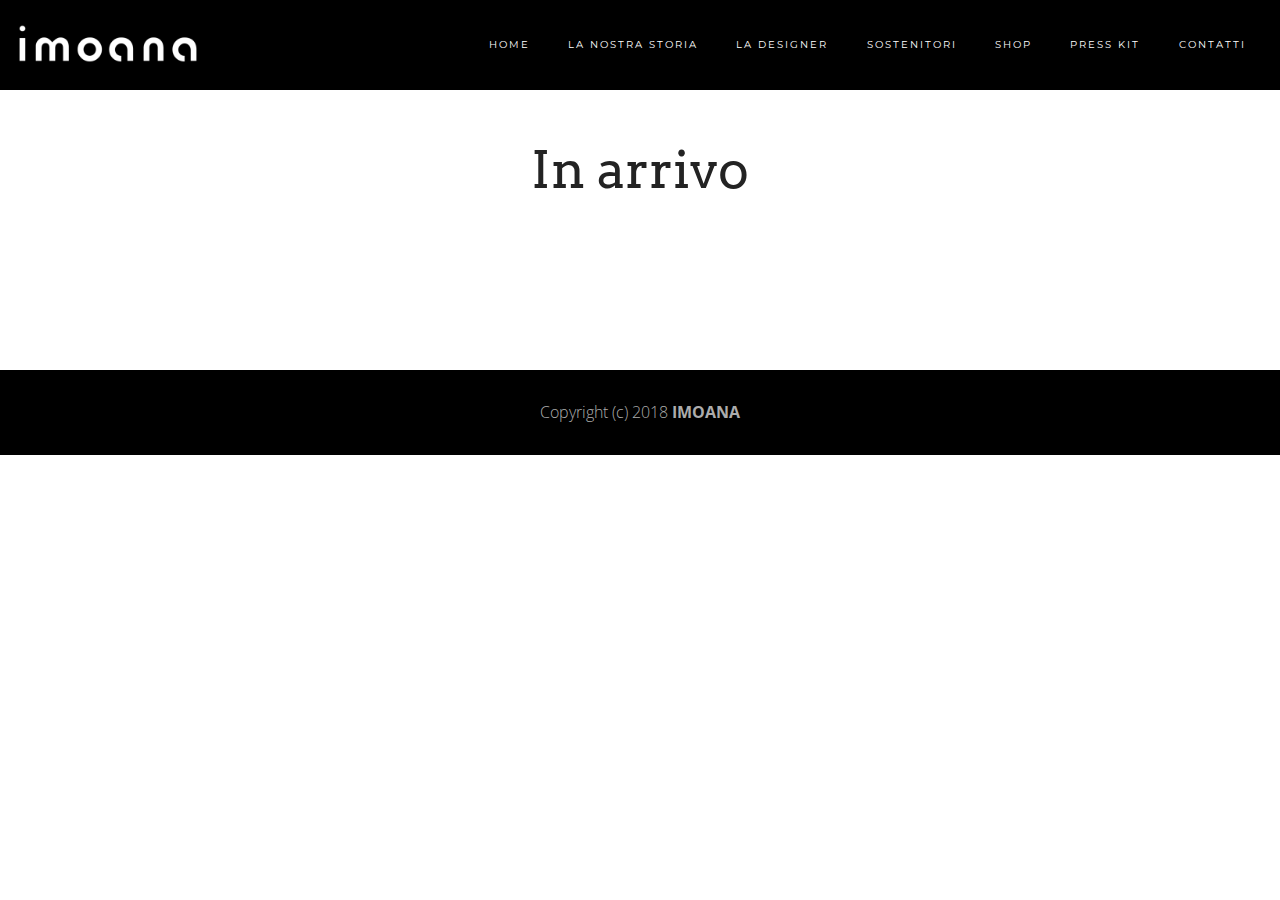
==== commit 732e0a8e: "create github pages" ====
--- a/page1.html
+++ b/page1.html
@@ -61,108 +61,14 @@
 
 </section>
 
-<section class="mbr-gallery mbr-section shop1 mbr-after-navbar" id="shop1-2c" data-rv-view="387" style="background-color: rgb(245, 245, 245); padding-top: 9rem; padding-bottom: 9rem;">
-    <!-- Gallery -->
-    <div class="col-md-9 clearfix" style="width: 100%;">
-      <h3 class="shop-title">Natural is the new black</h3>
-      <div class="sort-buttons" style="display: block;">
-          <div class="filter-by-d"><a class="btn btn-primary">Default sorting</a></div>
-          <div class="filter-by-pu"><a class="btn btn-primary disableSortButton">Price: low to high</a></div>
-          <div class="filter-by-pd"><a class="btn btn-primary disableSortButton">Price: high to low</a></div>
-      </div>
-    </div>
-    <div class="col-md-12">
-        <div class="col-md-9" style="width: 100%;">
-          <div class="mbr-gallery-row">
-                  <div>
-                      <div class="shop-items">
-                          <div class="mbr-gallery-item mbr-gallery-item__mobirise3" data-tags="Awesome" data-seller="true" price="36.00">
-                              <div class="galleryItem" href="#lb-shop1-2c" data-slide-to="0" data-toggle="modal">
-                              <div class="item_overlay"></div>
-                                  <div class="img_wraper">
-                                    <img src="assets/images/shop1.jpg" alt="" title="">
-                                  </div>
-                                  <span class="onsale" style="display: none;">SALE 50% OFF</span>
-                                  <div class="sidebar_wraper">
-                                      <h4 class="item-title">Flying Cowboy Hat</h4>
-                                      <h5 class="item-subtitle">could be your best friend</h5>
-                                      <div class="stars_wraper" style="display: none;">
-                                          <img class="stars" src="assets/images/4.png" data-stars="file:///C:/Users/naomi/AppData/Local/Mobirise.com/Mobirise/naomimoda94_0040hotmail_002eit/addons/colorm/components/_images/shop/4.png" alt="" title="">
-                                      </div>
-                                      <div class="price-block">
-                                          <span class="shop-item-price">$36.00</span>
-                                      </div>
-                                      <div class="card-description">Beware! It can fly away. We make no guarantees.<br><br><ul><li>Lightweight textured fabric</li> <li>Rounded v-neckline</li> <li>Pom pom trims</li> <li>Regular fit – true to size</li></ul> <br>Duis auctor hendrerit nisi, at lacinia ex vulputate quis. Suspendisse convallis iaculis tortor, quis mattis lectus rutrum a.<br><br> Product code: <strong>367DDF5p</strong></div>
-                                      <div class="mbr-section-btn item-button" style="text-align: center;"><a href="https://mobirise.com/" class="btn btn-primary btn-primary-outline" style="position: relative; display: inline-block;">Buy now!</a></div>
-                                  </div>
-                              </div>
-                          </div><div class="mbr-gallery-item mbr-gallery-item__mobirise3" data-tags="Wonderful" data-seller="false" price="25.50">
-                              <div class="galleryItem" href="#lb-shop1-2c" data-slide-to="1" data-toggle="modal">
-                              <div class="item_overlay"></div>
-                                  <div class="img_wraper">
-                                    <img src="assets/images/shop2.jpg" alt="" title="">
-                                  </div>
-                                  <span class="onsale" style="display: none;">SALE 50% OFF</span>
-                                  <div class="sidebar_wraper">
-                                      <h4 class="item-title">Fast Carbs</h4>
-                                      <h5 class="item-subtitle">your energy dose</h5>
-                                      <div class="stars_wraper" style="display: none;">
-                                          <img class="stars" src="assets/images/2.png" data-stars="file:///C:/Users/naomi/AppData/Local/Mobirise.com/Mobirise/naomimoda94_0040hotmail_002eit/addons/colorm/components/_images/shop/2.png" alt="" title="">
-                                      </div>
-                                      <div class="price-block">
-                                          <span class="shop-item-price">$25.50</span>
-                                      </div>
-                                      <div class="card-description">There are contraindications.<br><br><ul><li>Lightweight textured fabric</li> <li>Rounded v-neckline</li> <li>Pom pom trims</li> <li>Regular fit – true to size</li></ul> <br>Duis auctor hendrerit nisi, at lacinia ex vulputate quis. Suspendisse convallis iaculis tortor, quis mattis lectus rutrum a.<br><br> Product code: <strong>34567F5p</strong></div>
-                                      <div class="mbr-section-btn item-button" style="text-align: center;"><a href="https://mobirise.com/" class="btn btn-primary btn-primary-outline" style="position: relative; display: inline-block;">Buy now!</a></div>
-                                  </div>
-                              </div>
-                          </div><div class="mbr-gallery-item mbr-gallery-item__mobirise3" data-tags="Creative" data-seller="false" price="60.00">
-                              <div class="galleryItem" href="#lb-shop1-2c" data-slide-to="2" data-toggle="modal">
-                              <div class="item_overlay"></div>
-                                  <div class="img_wraper">
-                                    <img src="assets/images/shop3.jpg" alt="" title="">
-                                  </div>
-                                  <span class="onsale" style="display: none;">SALE 50% OFF</span>
-                                  <div class="sidebar_wraper">
-                                      <h4 class="item-title">Bicycle</h4>
-                                      <h5 class="item-subtitle">for freedom</h5>
-                                      <div class="stars_wraper" style="display: none;">
-                                          <img class="stars" src="assets/images/3.png" data-stars="file:///C:/Users/naomi/AppData/Local/Mobirise.com/Mobirise/naomimoda94_0040hotmail_002eit/addons/colorm/components/_images/shop/3.png" alt="" title="">
-                                      </div>
-                                      <div class="price-block">
-                                          <span class="shop-item-price">$60.00</span>
-                                      </div>
-                                      <div class="card-description">Some cool bicycle.<br><br><ul><li>Lightweight textured fabric</li> <li>Rounded v-neckline</li> <li>Pom pom trims</li> <li>Regular fit – true to size</li></ul> <br>Duis auctor hendrerit nisi, at lacinia ex vulputate quis. Suspendisse convallis iaculis tortor, quis mattis lectus rutrum a.<br><br> Product code: <strong>3476DF5p</strong></div>
-                                      <div class="mbr-section-btn item-button" style="text-align: center;"><a href="https://mobirise.com/" class="btn btn-primary btn-primary-outline" style="position: relative; display: inline-block;">Buy now!</a></div>
-                                  </div>
-                              </div>
-                          </div>
-                      </div>
-                  </div>
-                  <div class="clearfix"></div>
-          </div>
+<section class="mbr-section content3 mbr-section__container mbr-after-navbar" id="content3-2g" data-rv-view="411" style="background-color: rgb(255, 255, 255); padding-top: 140px; padding-bottom: 140px;">
+    <div class="container">
+        <div class="row">
+            <div class="col-xs-12">
+                <h3 class="mbr-section-title display-4">In arrivo</h3>
+                
+            </div>
         </div>
-        <div class="col-md-3 sidebar" style="display: none;">
-            <div class="sidebar-background"></div>
-                
-                
-                
-        </div>
-    </div>
-    <div class="col-md-3 sidebar"></div>
-
-    <!-- Lightbox -->
-    <div class="shopItemsModal_wraper">
-      <div class="shopItemsModalBg"></div>
-      <div class="shopItemsModal">
-          <div class="col-md-6 image-modal"></div>
-          <div class="col-md-6 text-modal"></div>
-          <div class="closeModal">
-            <div class="close-modal-wrapper">
-
-            </div>
-          </div>
-      </div>
     </div>
 </section>
 
--- a/assets/mobirise/css/mbr-additional.css
+++ b/assets/mobirise/css/mbr-additional.css
@@ -869,42 +869,9 @@
 #footer2-1u .mbr-section-text {
   color: #fff;
 }
-#shop1-2c .galleryItem h4:hover {
-  color: #bbbbbb;
-}
-#shop1-2c .mbr-gallery-filter ul li.active {
-  color: #bbbbbb;
-}
-#shop1-2c .mbr-gallery-filter ul li:hover {
-  color: #bbbbbb;
-}
-#shop1-2c .mbr-gallery-filter ul li:before {
-  background: #bbbbbb;
-}
-#shop1-2c .min-toggle:hover,
-#shop1-2c .max-toggle:hover {
-  background-color: #bbbbbb;
-}
-#shop1-2c .shop-title {
-  font-family: Arvo;
-}
-#shop1-2c .categories-titles .mbr-gallery-filter ul li {
-  font-family: Arvo;
-}
-#shop1-2c .max-input {
-  font-family: Arvo;
-}
-#shop1-2c .min-input {
-  font-family: Arvo;
-}
-#shop1-2c .item-title {
-  font-family: Arvo;
-}
-#shop1-2c .card-description {
-  font-family: Open Sans;
-}
-#shop1-2c .shop-item-price {
-  font-family: Montserrat;
+#content3-2g .mbr-section-title,
+#content3-2g .mbr-section-subtitle {
+  text-align: center;
 }
 #menu-1v .hide-buttons .nav-btn {
   display: none !important;
